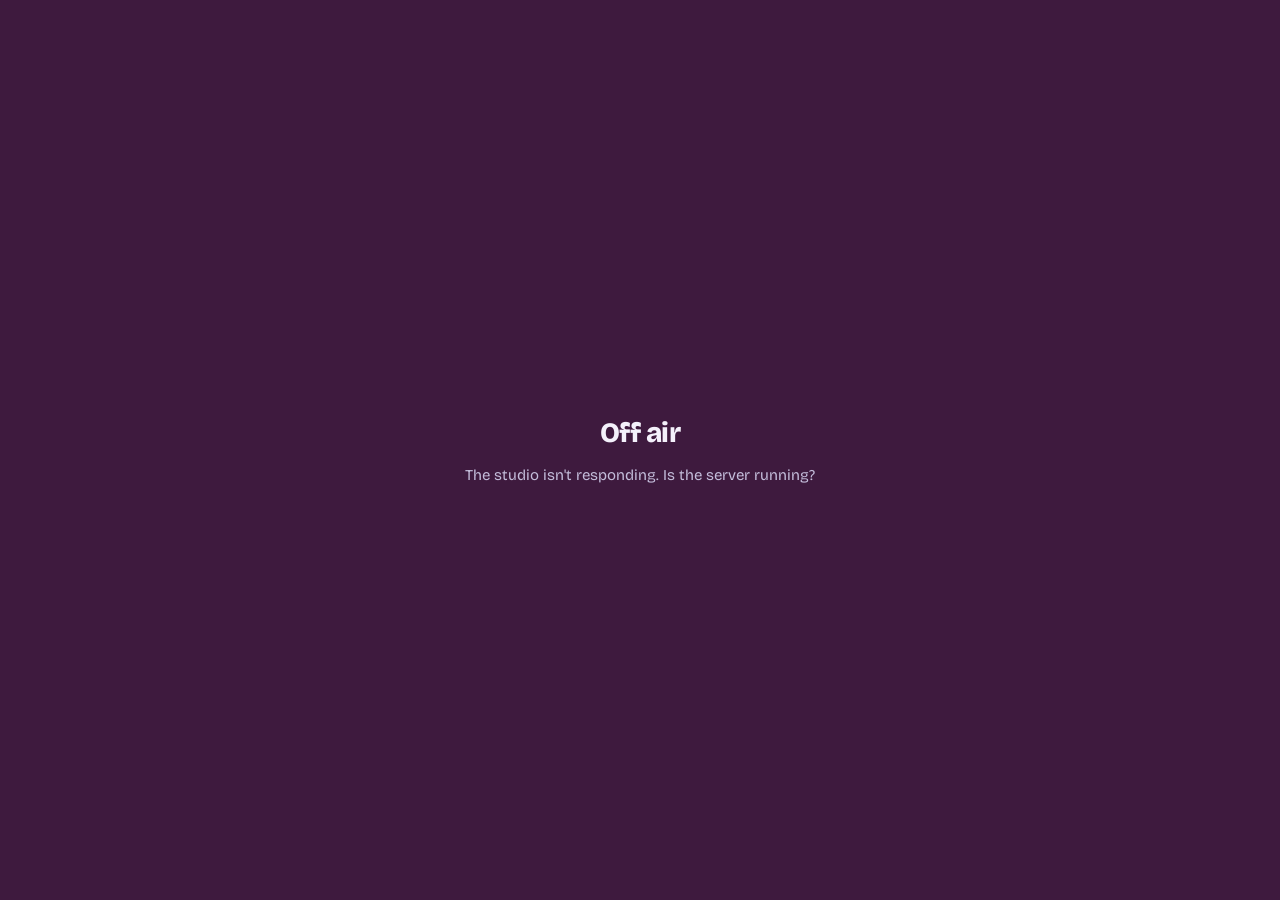
==== static/index.html @ 5921ef28 "Gemini Podcasts: live AI podcasts with call-ins, personas, albums and stats FastAPI + vanilla JS app" ====
<!doctype html>
<html lang="en">
<head>
  <meta charset="utf-8">
  <meta name="viewport" content="width=device-width, initial-scale=1, viewport-fit=cover">
  <meta name="theme-color" content="#3E1A3E">
  <meta name="color-scheme" content="dark">
  <title>Gemini Podcasts</title>
  <link rel="preconnect" href="https://fonts.googleapis.com">
  <link rel="preconnect" href="https://fonts.gstatic.com" crossorigin>
  <link href="https://fonts.googleapis.com/css2?family=Bricolage+Grotesque:opsz,wght@12..96,400..800&display=swap" rel="stylesheet">
  <link rel="stylesheet" href="/static/css/tokens.css">
  <link rel="stylesheet" href="/static/css/base.css">
  <link rel="stylesheet" href="/static/css/library.css">
  <link rel="stylesheet" href="/static/css/create.css">
  <link rel="stylesheet" href="/static/css/live.css">
  <link rel="stylesheet" href="/static/css/studio.css">
  <link rel="stylesheet" href="/static/css/sheets.css">
  <link rel="stylesheet" href="/static/css/pages.css">
  <link rel="stylesheet" href="/static/css/social.css">
  <link rel="icon" href="data:image/svg+xml,<svg xmlns='http://www.w3.org/2000/svg' viewBox='0 0 32 32'><rect width='32' height='32' rx='8' fill='%23B8336A'/><path d='M8 20v-8M13 24V8M18 20v-8M23 18v-4' stroke='white' stroke-width='3' stroke-linecap='round'/></svg>">
</head>
<body>
  <div id="app"></div>
  <div id="toast" class="toast" role="status" hidden></div>
  <script type="module" src="/static/js/main.js"></script>
</body>
</html>
---- static/css/tokens.css ----
/* Design tokens from the board. The app is dark by design: every episode is
   tinted by its vibe's accent, mixed into the base ink (see js/theme.js). */
:root {
  --ink: #17122A;          /* page background, text on white */
  --panel: #241D3D;        /* cards, sheets */
  --panel-2: #1B1531;      /* inputs inside panels */
  --panel-3: #1D1733;      /* desktop side panes */
  --chip: #30284F;         /* chips, secondary buttons */
  --chip-2: #3A3160;
  --line: #3E3563;         /* outlines */
  --line-2: #5A5088;       /* dashed / stronger outlines */
  --rule: #2B2446;
  --grabber: #4A4170;
  --text: #F4F1FB;
  --muted: #C3BCDA;
  --faint: #A49DBE;
  --dimtext: #B3A9C9;
  --soft: #E4DFF4;
  --live: #C9381F;
  --live-dot: #FF6A4D;
  --pink: #FFD7E6;
  --white: #FFFFFF;

  /* per episode, set by applyAccent() */
  --accent: #B8336A;
  --deep: #3E1A3E;
  --ring: #6E2852;
  --dim: #22101F;

  --font: "Bricolage Grotesque", system-ui, -apple-system, "Segoe UI", sans-serif;
  --radius: 14px;
  --radius-s: 10px;
  --pill: 999px;
  --gutter: 16px;
  --ease: cubic-bezier(.2, .8, .2, 1);
}

*,
*::before,
*::after { box-sizing: border-box; }

html { -webkit-text-size-adjust: 100%; }

body {
  margin: 0;
  min-height: 100dvh;
  background: var(--ink);
  color: var(--text);
  font-family: var(--font);
  font-size: 15px;
  line-height: 1.4;
  -webkit-font-smoothing: antialiased;
  overflow-x: hidden;
}

body.sheet-open { overflow: hidden; }

[hidden] { display: none !important; }

h1, h2, h3, p { margin: 0; }
button, input, select, textarea { font: inherit; color: inherit; }
a { color: var(--text); }
a:hover { color: var(--white); }
img, svg { display: block; }
ol, ul { margin: 0; padding: 0; list-style: none; }

::placeholder { color: var(--faint); opacity: 1; }

:focus-visible { outline: 2px solid var(--white); outline-offset: 2px; }

@media (prefers-reduced-motion: reduce) {
  *, *::before, *::after { animation-duration: 1ms !important; transition-duration: 1ms !important; }
}
---- static/css/base.css ----
/* Shared building blocks: buttons, fields, chips, pills, avatars, cards. */

.sr-only {
  position: absolute; width: 1px; height: 1px; overflow: hidden;
  clip: rect(0 0 0 0); white-space: nowrap;
}

.row { display: flex; align-items: center; }
.col { display: flex; flex-direction: column; min-width: 0; }
.gap { gap: 8px; }
.gap-s { gap: 6px; }
.wrap { flex-wrap: wrap; }
.grow { flex: 1; min-width: 0; }
.stack { display: flex; flex-direction: column; gap: 12px; }
.block { display: block; width: 100%; }
.muted { color: var(--muted); }
.faint { color: var(--faint); }
.small { font-size: 13px; }
.strong { font-weight: 700; }
.ellipsis { white-space: nowrap; overflow: hidden; text-overflow: ellipsis; min-width: 0; }
.error { color: #FF9C8A; font-size: 14px; min-height: 0; }
.error:empty { display: none; }
.empty { color: var(--muted); font-size: 14px; padding: 8px 2px; }
.hint { color: var(--faint); font-size: 13px; margin-top: 8px; }

/* ---- buttons ------------------------------------------------------------- */

.btn {
  display: inline-flex; align-items: center; justify-content: center; gap: 8px;
  height: 44px; padding: 0 18px; border: 0; border-radius: var(--pill);
  background: var(--chip); color: var(--text);
  font-weight: 700; font-size: 15px; text-decoration: none; cursor: pointer;
  transition: transform .12s var(--ease), background .15s, opacity .15s;
}
.btn:active { transform: scale(.98); }
.btn:disabled { opacity: .55; cursor: progress; }
.btn.white { background: var(--white); color: var(--ink); font-weight: 750; }
.btn.white:hover { color: var(--ink); background: #EEE9FA; }
.btn.quiet { background: transparent; border: 1px solid var(--line); font-weight: 650; }
.btn.outline { background: transparent; border: 1px solid var(--line-2); }
.btn.chip-btn { background: var(--chip); font-weight: 650; padding: 0 16px; }
.btn.danger { background: var(--live); color: var(--white); }
.btn.big { height: 56px; font-size: 17px; font-weight: 800; }
.btn.block { display: flex; width: 100%; }
.btn.link {
  height: 44px; padding: 0 4px; background: transparent; color: var(--muted);
  font-weight: 600; font-size: 14px; text-decoration: underline; text-underline-offset: 3px;
}
.btn.link:hover { color: var(--text); }
.danger-text { color: #FF9C8A !important; }
.rec-dot { width: 10px; height: 10px; border-radius: 50%; background: var(--live); flex: none; }

.icon-btn {
  width: 44px; height: 44px; flex: none; border: 0; padding: 0; border-radius: 50%;
  display: grid; place-items: center; background: transparent; color: inherit; cursor: pointer;
  text-decoration: none;
}
.icon-btn.big { width: 48px; height: 48px; }
.icon-btn.small { width: 32px; height: 32px; color: var(--muted); }
.icon-btn.round { background: var(--chip); }
.icon-btn.round.dark { width: 36px; height: 36px; background: rgba(23, 18, 42, .35); color: var(--white); }
.icon-btn:hover { background: rgba(255, 255, 255, .08); }

.round-btn {
  width: 48px; height: 48px; flex: none; border: 0; border-radius: 50%;
  display: grid; place-items: center; cursor: pointer; text-decoration: none;
  background: rgba(255, 255, 255, .14); color: var(--text);
}
.round-btn.white { background: var(--white); color: var(--ink); }
.round-btn.ghost { background: rgba(255, 255, 255, .14); }
.round-btn.outline { width: 44px; height: 44px; background: transparent; border: 2px solid var(--muted); }
.round-btn.small { width: 36px; height: 36px; background: var(--chip); }

.link-btn {
  border: 0; padding: 0; background: none; color: var(--text); font-weight: 700;
  font-size: 13px; text-decoration: underline; text-underline-offset: 3px; cursor: pointer;
}

/* ---- fields ------------------------------------------------------------------ */

.field {
  width: 100%; min-width: 0; height: 48px; padding: 0 14px;
  border: 0; border-radius: 12px; background: var(--panel-2); color: var(--text); font-size: 15px;
}
.field.area { height: 120px; padding: 12px; resize: vertical; line-height: 1.45; }
.field.pill-field { border: 1px solid var(--line); border-radius: var(--pill); background: transparent; padding: 0 18px; }
select.field { appearance: none; background-image: linear-gradient(45deg, transparent 50%, var(--muted) 50%), linear-gradient(135deg, var(--muted) 50%, transparent 50%);
  background-position: calc(100% - 20px) 21px, calc(100% - 15px) 21px; background-size: 5px 5px; background-repeat: no-repeat; padding-right: 36px; }
.field-label { font-size: 14px; font-weight: 650; color: var(--muted); }

/* ---- chips, pills, badges ------------------------------------------------------- */

.chips { display: flex; flex-wrap: wrap; gap: 6px; }
.chip {
  height: 32px; padding: 0 12px; border: 0; border-radius: var(--pill);
  background: var(--chip); color: var(--text); font-size: 13px; font-weight: 650; cursor: pointer;
}
.chip[aria-pressed="true"] { background: var(--text); color: var(--ink); font-weight: 700; }

.pill {
  display: inline-flex; align-items: center; align-self: flex-start; flex: none;
  font-size: 12px; font-weight: 700; padding: 3px 8px; border-radius: var(--pill); white-space: nowrap;
}
.pill.pink, .pill.wait, .pill.next { background: var(--pink); color: var(--ink); }
.pill.live, .pill.in { background: var(--text); color: var(--ink); }
.pill.done { border: 1px solid var(--line-2); color: var(--muted); }
.pill.bg { background: var(--chip-2); color: var(--soft); }
.pill.ink { background: var(--ink); color: var(--white); }

.badge {
  display: inline-flex; align-items: center; gap: 6px; flex: none;
  font-weight: 700; font-size: 13px; padding: 5px 10px 5px 8px; border-radius: 6px;
}
.badge .dot { width: 7px; height: 7px; border-radius: 50%; background: var(--white); }
.badge.live { background: var(--live); color: var(--white); }
.badge.live .dot { animation: pulse 1.6s ease-in-out infinite; }
.badge.ended, .badge.replay { background: rgba(255, 255, 255, .14); color: var(--text); padding: 5px 10px; }
.badge.small { font-size: 12px; padding: 3px 8px; }
@keyframes pulse { 50% { opacity: .35; } }

.tag {
  font-size: 11px; font-weight: 700; padding: 1px 6px; border-radius: 4px;
  background: var(--chip-2); color: var(--soft); vertical-align: 1px;
}

/* ---- avatars ------------------------------------------------------------------- */

.avatar {
  width: var(--size, 34px); height: var(--size, 34px); flex: none; border-radius: 50%;
  background: var(--av, var(--chip)); color: var(--white);
  display: grid; place-items: center; font-weight: 750; font-size: calc(var(--size, 34px) * .42);
}
.avatars { display: flex; }
.avatars .avatar { border: 2px solid var(--deep); }
.avatars .avatar + .avatar { margin-left: -10px; }

/* ---- cards ---------------------------------------------------------------------- */

.card {
  background: var(--panel); border-radius: var(--radius); padding: 16px;
  display: flex; flex-direction: column; gap: 12px;
}
.card-head { display: flex; align-items: center; justify-content: space-between; gap: 8px; }
.card-head h2, .card-h { font-size: 16px; font-weight: 800; }
.card.accent { background: var(--accent); }

/* ---- splash, toast ----------------------------------------------------------------- */

.splash {
  min-height: 100dvh; display: flex; flex-direction: column; align-items: center; justify-content: center;
  gap: 12px; padding: 24px var(--gutter); text-align: center; background: var(--deep);
}
.splash-title { font-size: 28px; font-weight: 800; letter-spacing: -0.02em; }
.spinner {
  width: 28px; height: 28px; border-radius: 50%; border: 3px solid rgba(255, 255, 255, .2);
  border-top-color: var(--white); animation: spin .8s linear infinite;
}
@keyframes spin { to { transform: rotate(360deg); } }

.toast {
  position: fixed; left: 50%; top: calc(12px + env(safe-area-inset-top)); transform: translateX(-50%);
  z-index: 300; max-width: min(92vw, 460px); padding: 12px 16px; border-radius: 12px;
  background: var(--white); color: var(--ink); font-weight: 650; font-size: 14px;
  box-shadow: 0 12px 32px rgba(0, 0, 0, .35); animation: toast-in .2s var(--ease);
}
@keyframes toast-in { from { opacity: 0; transform: translate(-50%, -8px); } }

.ok { color: #9FE3C2; font-size: 14px; }
.ok:empty { display: none; }
.field.area.short { height: 96px; }
.section-h { margin: 28px 0 12px; font-size: 19px; font-weight: 800; letter-spacing: -0.01em; }

.free-note {
  display: flex; gap: 10px; align-items: flex-start; padding: 12px 14px; border-radius: 12px;
  background: rgba(255, 215, 230, .12); border: 1px solid rgba(255, 215, 230, .28); font-size: 14px; line-height: 1.45;
}
.free-note svg { flex: none; margin-top: 2px; color: var(--pink); }

.seg-tabs { display: grid; grid-auto-flow: column; grid-auto-columns: 1fr; gap: 4px; background: var(--panel-2); border-radius: 12px; padding: 4px; }
.seg-tab {
  height: 36px; border: 0; border-radius: 9px; background: transparent; color: var(--muted);
  font-size: 13px; font-weight: 700; cursor: pointer;
}
.seg-tab[aria-selected="true"] { background: var(--text); color: var(--ink); }

/* Signed-out visitors on a public pod: listen and react only. */
.visitor [data-action="add-context"],
.visitor .ctx-add,
.visitor [data-attach] { display: none !important; }
.callin-form.signed-out { justify-content: center; }
.callin-form.signed-out .btn { height: 48px; }

/* Once a show has signed off, the ways to talk to it go away. */
.show-ended [data-callin],
.show-ended [data-action="add-context"],
.show-ended [data-action="restyle"],
.show-ended [data-action="react"],
.show-ended [data-action="callin"],
.show-ended .ctx-add { display: none !important; }

.page { padding: 20px var(--gutter) 40px; max-width: 720px; margin: 0 auto; }
.page.narrow { max-width: 520px; }
.back-link { display: inline-flex; align-items: center; gap: 4px; color: var(--muted); text-decoration: none; font-weight: 650; min-height: 44px; }

.draft-card { margin-top: 12px; background: var(--panel); border-radius: 18px; padding: 20px; display: flex; flex-direction: column; gap: 10px; align-items: flex-start; }
.draft-card h1 { font-size: 26px; font-weight: 800; letter-spacing: -0.015em; }
.draft-card .go { margin-top: 10px; }

.float-heart {
  position: fixed; z-index: 250; color: #FF6FA5; pointer-events: none;
  animation: float-up 1.8s var(--ease) forwards;
}
@keyframes float-up {
  0% { opacity: 0; transform: translateY(0) scale(.6); }
  15% { opacity: 1; transform: translateY(-20px) scale(1); }
  100% { opacity: 0; transform: translateY(-160px) scale(1.15) rotate(12deg); }
}
---- static/css/library.css ----
/* App header, the home screen, the "Your shows" list, login. */

.app-head {
  display: flex; flex-wrap: wrap; align-items: center; gap: 12px 20px;
  padding: 12px var(--gutter); max-width: 1600px; margin: 0 auto;
}
@media (min-width: 1024px) { .app-head { padding: 12px 24px; } }

.brand {
  display: inline-flex; align-items: center; gap: 10px; text-decoration: none;
  font-size: 20px; font-weight: 800; letter-spacing: -0.02em; white-space: nowrap;
}
.brand-mark {
  width: 32px; height: 32px; border-radius: 8px; background: var(--accent); color: var(--white);
  display: grid; place-items: center; flex: none;
}
.brand-mark.big { width: 52px; height: 52px; border-radius: 14px; }

.head-search { flex: 1 1 280px; max-width: 560px; margin: 0 auto; position: relative; order: 3; }
@media (min-width: 760px) { .head-search { order: 0; } }
.head-search-ic { position: absolute; left: 16px; top: 13px; color: var(--muted); }
.head-search input {
  width: 100%; height: 44px; border: 1px solid var(--line); border-radius: var(--pill);
  background: var(--panel-3); color: var(--text); padding: 0 16px 0 44px; font-size: 15px;
}
.app-head .grow { flex: 1; }
.head-actions { margin-left: auto; }
@media (max-width: 439px) {
  .brand-text { display: none; }
}
@media (max-width: 559px) {
  .app-head .wide-only { display: none; }
  .head-actions .btn.new-pod { width: 40px; height: 40px; padding: 0; }
  .head-actions .btn { height: 40px; padding: 0 14px; }
}

.account {
  position: relative; width: 40px; height: 40px; border-radius: 50%; border: 0; background: var(--chip); color: var(--text);
  display: grid; place-items: center; cursor: pointer; font-weight: 750; padding: 0;
}
.account img { width: 100%; height: 100%; border-radius: 50%; object-fit: cover; }
.dot-badge {
  position: absolute; top: -3px; right: -3px; min-width: 18px; height: 18px; padding: 0 5px; border-radius: 9px;
  background: var(--live); color: var(--white); font-size: 11px; font-weight: 800; display: grid; place-items: center;
}
.credits-chip {
  display: inline-flex; align-items: center; gap: 6px; height: 40px; padding: 0 12px; border-radius: var(--pill);
  border: 1px solid var(--line); background: transparent; color: var(--text); font-weight: 750; font-size: 14px; cursor: pointer;
}
.credits-chip svg { color: #F2C14E; }
@media (max-width: 559px) { .credits-chip { padding: 0 10px; } }

/* account sheet */
.account-sheet { display: flex; flex-direction: column; gap: 14px; }
.acct-who strong { font-size: 16px; }
.credit-card { display: flex; gap: 14px; align-items: center; background: var(--panel-2); border-radius: 14px; padding: 14px; }
.credit-num { font-size: 40px; font-weight: 800; letter-spacing: -0.03em; color: #F2C14E; line-height: 1; }
.ledger { display: flex; flex-direction: column; gap: 6px; font-size: 13px; color: var(--muted); }
.ledger li { display: flex; justify-content: space-between; gap: 12px; }
.ledger .plus { color: #9FE3C2; font-weight: 700; }
.ledger .minus { color: var(--text); font-weight: 700; }

/* templates */
.tpl-section { margin-top: 20px; }
.tpl-grid { display: grid; grid-template-columns: repeat(auto-fill, minmax(220px, 1fr)); gap: 12px; }
@media (max-width: 1023px) {
  .tpl-grid { display: flex; overflow-x: auto; padding: 2px 2px 8px; scrollbar-width: thin; }
  .tpl-grid .tpl { flex: none; width: 240px; }
}
.tpl-row { display: flex; gap: 10px; overflow-x: auto; padding: 2px 2px 8px; scrollbar-width: thin; }
.tpl-row .tpl { flex: none; width: 230px; }
.tpl {
  position: relative; display: flex; flex-direction: column; gap: 8px; min-height: 132px; padding: 14px; border: 0; border-radius: 14px;
  background: linear-gradient(160deg, var(--tile), color-mix(in srgb, var(--tile) 55%, var(--ink))); color: var(--white);
  text-align: left; text-decoration: none; cursor: pointer; overflow: hidden; transition: transform .12s var(--ease), box-shadow .15s;
}
.tpl:hover { color: var(--white); transform: translateY(-1px); }
.tpl[aria-pressed="true"] { box-shadow: 0 0 0 3px var(--ink), 0 0 0 5px var(--white); }
.tpl-top { display: flex; flex-direction: column; gap: 2px; }
.tpl-label { font-size: 17px; font-weight: 800; letter-spacing: -0.01em; }
.tpl-meta { font-size: 12px; font-weight: 650; opacity: .82; }
.tpl-blurb { font-size: 13px; line-height: 1.35; opacity: .92; }
.tpl-hosts { display: flex; flex-wrap: wrap; gap: 4px; margin-top: auto; }
.tpl-host { font-size: 11px; font-weight: 700; padding: 2px 7px; border-radius: var(--pill); background: rgba(23, 18, 42, .35); }
.tpl .vibe-check { position: absolute; right: 10px; top: 10px; }

.vis-ic { margin-left: auto; color: var(--faint); flex: none; }

/* ---- home --------------------------------------------------------------------- */

.home-body {
  display: flex; flex-direction: column-reverse; gap: 20px;
  padding: 8px var(--gutter) 40px; max-width: 1600px; margin: 0 auto;
}
@media (min-width: 1024px) {
  .home-body { display: grid; grid-template-columns: 300px minmax(0, 1fr); align-items: start; padding: 8px 24px 32px; gap: 24px; }
}

.home-stage { min-width: 0; }
.welcome {
  border-radius: 18px; padding: 28px 22px; background: var(--deep); position: relative; overflow: hidden;
  display: flex; flex-direction: column; gap: 14px; align-items: flex-start;
}
@media (min-width: 1024px) { .welcome { padding: 56px 48px; min-height: 420px; justify-content: center; } }
.welcome h1 { font-size: clamp(26px, 4vw, 44px); font-weight: 800; line-height: 1.05; letter-spacing: -0.03em; max-width: 18ch; }
.welcome p { max-width: 56ch; }
.welcome-mark {
  width: 64px; height: 64px; border-radius: 16px; background: var(--accent); color: var(--white);
  display: grid; place-items: center;
}
.welcome .go { min-width: 240px; }

/* ---- library list ------------------------------------------------------------------- */

.lib-pane {
  background: var(--panel-3); border-radius: var(--radius); padding: 14px 10px;
  display: flex; flex-direction: column; gap: 10px; min-width: 0;
}
.lib-head { display: flex; align-items: center; justify-content: space-between; padding: 0 6px; }
.lib-head h2 { font-size: 16px; font-weight: 800; }
.lib-pane .chips { padding: 0 6px; }
.lib-list { display: flex; flex-direction: column; gap: 2px; }
.lib-row {
  display: flex; align-items: center; gap: 12px; padding: 8px; border-radius: 10px; text-decoration: none; min-height: 60px;
}
.lib-row:hover { background: rgba(255, 255, 255, .05); }
.lib-row.active { background: var(--chip); }
.lib-cover {
  width: 48px; height: 48px; flex: none; border-radius: 8px; background: var(--tile);
  display: grid; place-items: center; font-size: 20px; font-weight: 800; color: var(--white);
}
.lib-text { display: flex; flex-direction: column; min-width: 0; }
.lib-title { font-size: 14px; font-weight: 700; line-height: 1.25; overflow: hidden; text-overflow: ellipsis; display: -webkit-box; -webkit-line-clamp: 2; -webkit-box-orient: vertical; }
.lib-meta { font-size: 13px; color: var(--muted); }
.lib-meta.live { color: #FF9CC4; font-weight: 650; }

/* ---- login ---------------------------------------------------------------------------- */

.login { min-height: 100dvh; display: grid; place-items: center; padding: 24px var(--gutter); background: var(--deep); }
.login-card {
  width: 100%; max-width: 400px; background: var(--panel); border-radius: 22px; padding: 28px 22px;
  display: flex; flex-direction: column; gap: 12px;
}
.login-card h1 { font-size: 28px; font-weight: 800; letter-spacing: -0.02em; }
.login-card .brand-mark { text-decoration: none; }
.login-card .btn svg { flex: none; }
.or { display: flex; align-items: center; gap: 10px; color: var(--faint); font-size: 13px; }
.or::before, .or::after { content: ""; flex: 1; height: 1px; background: var(--line); }
.login-links { display: flex; flex-wrap: wrap; justify-content: space-between; gap: 4px; }
.dev-note { display: flex; align-items: center; gap: 8px; font-size: 13px; color: var(--pink); background: rgba(255, 215, 230, .1); padding: 8px 10px; border-radius: 10px; }
---- static/css/create.css ----
/* The Create screen (board: "Create a show"). */

.create-page { min-height: 100dvh; padding-bottom: 120px; }
.create {
  max-width: 680px; margin: 0 auto; padding: 8px var(--gutter) 24px;
  display: flex; flex-direction: column;
}
.create-title h1 { font-size: 30px; font-weight: 800; letter-spacing: -0.02em; }
.create-title p { margin-top: 6px; }

.about-box { margin-top: 20px; }
.card-label { font-size: 15px; font-weight: 700; }
.about-box .field.area { height: 96px; }
.about-box .tools .btn { height: 44px; font-size: 14px; font-weight: 650; padding: 0 10px; border-color: var(--line); }
.meta { font-size: 13px; color: var(--muted); min-height: 0; }
.meta:empty { display: none; }

.attach-chips { display: flex; flex-wrap: wrap; gap: 8px; }
.attach-chips:empty { display: none; }
.attach-chip {
  display: inline-flex; align-items: center; gap: 6px; max-width: 100%;
  background: var(--chip); border-radius: 8px; padding: 6px 6px 6px 10px; font-size: 13px; font-weight: 600;
}
.attach-chip button {
  width: 22px; height: 22px; border: 0; padding: 0; background: transparent; color: var(--muted);
  display: grid; place-items: center; cursor: pointer; flex: none;
}

.create-h2 { margin: 28px 0 12px; font-size: 21px; font-weight: 750; }
.create-h2.first { margin-top: 20px; }
.create [data-free]:not(:empty) { margin-top: 16px; }
.vibe-mine {
  position: absolute; left: 12px; top: 10px; font-size: 11px; font-weight: 800; padding: 1px 7px;
  border-radius: var(--pill); background: rgba(23, 18, 42, .4);
}
.save-style { margin-top: 10px; }
.share-label { margin: 12px 0 8px; }
.radio-title svg { display: inline-block; vertical-align: -2px; margin-right: 2px; }
.cost { font-size: 13px; color: var(--muted); margin: 0 0 6px; text-align: center; }
.cost.short { color: #FF9C8A; }
.go-bar .btn:disabled { opacity: .45; cursor: not-allowed; }

.vibes { display: grid; grid-template-columns: repeat(2, minmax(0, 1fr)); gap: 10px; }
@media (min-width: 640px) { .vibes { grid-template-columns: repeat(4, minmax(0, 1fr)); } }
.vibe {
  position: relative; overflow: hidden; height: 76px; border-radius: 10px; border: 0; padding: 0;
  cursor: pointer; background: var(--tile); color: var(--white); text-align: left;
  transition: transform .12s var(--ease), box-shadow .15s;
}
.vibe:active { transform: scale(.98); }
.vibe[aria-pressed="true"] { box-shadow: 0 0 0 3px var(--ink), 0 0 0 5px var(--white); }
.vibe-label { position: absolute; left: 12px; bottom: 10px; right: 44px; font-size: 15px; font-weight: 750; line-height: 1.15; }
.vibe-shape {
  position: absolute; right: -10px; top: 10px; width: 48px; height: 48px; border-radius: 6px;
  background: rgba(255, 255, 255, .22); transform: rotate(24deg);
}
.vibe-check {
  position: absolute; right: 8px; bottom: 8px; width: 24px; height: 24px; border-radius: 50%;
  background: var(--white); color: var(--ink); display: grid; place-items: center;
}
.create #own-style { margin-top: 14px; }

.host-cards { display: flex; gap: 10px; }
.host-card {
  flex: 1; min-width: 0; height: 64px; border: 0; border-radius: var(--radius); background: var(--panel);
  color: var(--text); display: flex; align-items: center; gap: 10px; padding: 0 12px; cursor: pointer; text-align: left;
}
.host-card .strong { font-size: 15px; white-space: nowrap; overflow: hidden; text-overflow: ellipsis; }
.create [data-host-count] { align-self: flex-start; margin-top: 8px; }

.len-chips { display: flex; gap: 8px; }
.len-chip {
  flex: 1; height: 44px; border-radius: var(--pill); border: 1px solid var(--line); background: transparent;
  color: var(--text); font-weight: 650; font-size: 15px; cursor: pointer;
}
.len-chip[aria-pressed="true"] { background: var(--text); color: var(--ink); border-color: var(--text); }

.more-options { margin-top: 22px; display: flex; flex-direction: column; gap: 8px; }
.more-options summary { cursor: pointer; color: var(--muted); font-weight: 650; min-height: 44px; display: flex; align-items: center; }
.more-options[open] summary { margin-bottom: 6px; }
.more-options .field { margin-top: 6px; }

.go-bar {
  position: fixed; left: 0; right: 0; bottom: 0; z-index: 20;
  padding: 12px var(--gutter) calc(14px + env(safe-area-inset-bottom));
  background: var(--ink); border-top: 1px solid var(--rule);
  display: flex; flex-direction: column; align-items: center; gap: 2px;
}
.go-bar .btn.big { max-width: 680px; font-size: 18px; }
.go-bar .btn.link { height: 32px; }
.create .error { margin-top: 18px; }
---- static/css/live.css ----
/* The phone live view (board: "Live"), captions, chapter bar, call-ins,
   context lists, the Tune in overlay, and Now playing. */

.rings { position: absolute; pointer-events: none; }
.rings circle { fill: none; stroke: var(--ring); stroke-width: 1.5; }

/* ---- phone live view ------------------------------------------------------------ */

.live-m {
  position: relative; height: 100dvh; overflow: hidden; background: var(--deep);
  display: flex; flex-direction: column;
  padding-bottom: env(safe-area-inset-bottom);
  transition: background .6s ease;
}
.live-m > * { position: relative; }
.live-m > .rings { position: absolute; width: 620px; height: 620px; left: -190px; top: 120px; }

.lm-top { display: flex; align-items: center; justify-content: space-between; padding: 12px 8px 0 16px; gap: 8px; }
.lm-onair { display: flex; align-items: center; gap: 8px; }
.clock { font-size: 14px; font-weight: 600; font-variant-numeric: tabular-nums; }
.lm-nav { margin-left: auto; display: flex; gap: 18px; font-size: 16px; }
.lm-nav a { text-decoration: none; font-weight: 750; padding: 12px 0 8px; border-bottom: 2px solid var(--text); }
.lm-listening { font-size: 13px; color: var(--muted); font-weight: 600; }

.lm-episode {
  display: flex; align-items: center; gap: 12px; margin: 14px 16px 0; padding: 0; border: 0;
  background: none; color: inherit; text-align: left; cursor: pointer;
}
.cover-sm {
  width: 48px; height: 48px; border-radius: 8px; background: var(--accent); color: var(--white);
  display: grid; place-items: center; flex: none;
}
.lm-ep-text { display: flex; flex-direction: column; min-width: 0; }
.lm-ep-title { font-size: 16px; font-weight: 750; line-height: 1.2; }
.lm-ep-sub { font-size: 13px; color: var(--muted); margin-top: 2px; }

.lm-captions {
  flex: 1; min-height: 0; padding: 16px 92px 12px 20px;
  display: flex; flex-direction: column; justify-content: safe center; gap: 18px; overflow: hidden;
}

/* captions (shared with the desktop player) */
.cap { display: flex; flex-direction: column; gap: 4px; }
.cap-who { font-size: 13px; font-weight: 700; }
.cap-who-row { display: flex; align-items: center; gap: 8px; flex-wrap: wrap; }
.cap.prev p {
  font-size: 19px; font-weight: 600; line-height: 1.3; color: var(--dimtext);
  display: -webkit-box; -webkit-line-clamp: 2; -webkit-box-orient: vertical; overflow: hidden;
}
.cap.now { gap: 8px; }
.cap.now p { font-size: var(--cap, 30px); font-weight: 750; line-height: 1.16; letter-spacing: -0.01em; color: var(--white); }
.cap-status { font-size: 15px; color: var(--muted); font-style: italic; }
.cap-status.small { font-size: 14px; }
.cue { color: var(--faint); font-weight: 500; font-style: italic; font-size: .7em; }
.aside { font-size: .72em; font-weight: 650; padding: 1px 6px; border-radius: 6px; background: rgba(255, 255, 255, .12); color: var(--soft); white-space: nowrap; }
@media (max-height: 700px) {
  .cap.now p { font-size: calc(var(--cap, 30px) * .8); }
  .cap.prev { display: none; }
}

.lm-rail {
  position: absolute !important; right: 8px; bottom: 150px; width: 72px; z-index: 2;
  display: flex; flex-direction: column; align-items: center; gap: 12px;
}
.rail-btn {
  border: 0; background: transparent; color: var(--text); padding: 0; cursor: pointer;
  display: flex; flex-direction: column; align-items: center; gap: 4px; font-size: 12px; font-weight: 600;
  text-align: center; line-height: 1.15;
}
.rail-ic { width: 48px; height: 48px; border-radius: 50%; background: rgba(255, 255, 255, .14); display: grid; place-items: center; }
.rail-ic.white { background: var(--white); color: var(--ink); }
.rail-btn .avatars .avatar { --size: 34px; }
@media (max-height: 640px) { .lm-rail { gap: 6px; bottom: 136px; } .rail-ic { width: 42px; height: 42px; } }

.lm-bubbles { display: flex; flex-direction: column; gap: 8px; align-items: flex-start; padding: 0 92px 10px 12px; }
.bubble {
  display: flex; gap: 8px; align-items: flex-start; max-width: 100%;
  background: rgba(23, 18, 42, .62); border-radius: 14px; padding: 8px 12px 8px 8px; animation: bubble-in .25s var(--ease);
}
@keyframes bubble-in { from { opacity: 0; transform: translateY(6px); } }
.bubble-body { display: flex; flex-direction: column; gap: 6px; font-size: 14px; line-height: 1.3; min-width: 0; }
.bubble-body strong { color: var(--muted); font-weight: 700; }

.attach {
  display: inline-flex; align-items: center; gap: 6px; align-self: flex-start;
  background: var(--chip); border-radius: 6px; padding: 4px 8px; font-size: 12px; font-weight: 600;
}
.attach.light { background: rgba(255, 255, 255, .14); }

.lm-behind { display: flex; justify-content: center; padding: 0 12px 8px; }
.lm-behind:empty { display: none; }
.lm-mine { display: flex; justify-content: center; padding: 2px 12px 8px; }
.lm-mine:empty { display: none; }
.my-callin { gap: 6px; font-size: 13px; padding: 5px 12px; align-self: center; }
.behind-pill {
  display: inline-flex; align-items: center; gap: 6px; height: 36px; padding: 0 14px; border: 0;
  border-radius: var(--pill); background: var(--white); color: var(--ink); font-weight: 750; font-size: 14px; cursor: pointer;
}

/* chapter bar */
.chapter-bar { display: flex; gap: 3px; align-items: center; height: 14px; }
.live-m .chapter-bar { margin: 0 12px 4px; }
.cb-part { position: relative; flex: 1; height: 4px; border-radius: 2px; background: rgba(255, 255, 255, .28); }
.chapter-bar.thin .cb-part { height: 3px; }
.cb-part.done { background: var(--text); }
.cb-fill { position: absolute; left: 0; top: 0; bottom: 0; border-radius: 2px; background: var(--text); transition: width .2s linear; }
.cb-knob {
  position: absolute; top: 50%; width: 12px; height: 12px; margin: -6px 0 0 -6px; border-radius: 50%;
  background: var(--white); box-shadow: 0 1px 4px rgba(0, 0, 0, .3);
}

/* call-in forms */
.callin-form { display: flex; gap: 8px; align-items: center; margin: 0; }
.callin-form input {
  flex: 1; min-width: 0; height: 48px; border: 0; border-radius: var(--pill); padding: 0 18px;
  background: rgba(255, 255, 255, .14); color: var(--text); font-size: 15px;
}
.callin-form input::placeholder { color: var(--muted); }
.callin-form.bar { padding: 8px 12px 16px; }
.callin-form.inline .round-btn, .callin-form.panel .round-btn { width: 44px; height: 44px; }
.callin-form.inline .round-btn.ghost, .callin-form.panel .round-btn.ghost { background: var(--chip); }
.callin-form.inline input { height: 44px; background: var(--panel-2); padding: 0 16px; }
.callin-form.panel input { height: 44px; background: var(--ink); padding: 0 16px; }

/* tune in */
.tune-in {
  position: absolute !important; inset: 0; z-index: 30; display: grid; place-items: center; padding: 20px;
  background: rgba(12, 9, 24, .62); backdrop-filter: blur(6px); -webkit-backdrop-filter: blur(6px);
}
.tune-in[hidden] { display: none; }
.tune-card {
  width: 100%; max-width: 380px; background: var(--panel); border-radius: 22px; padding: 22px;
  display: flex; flex-direction: column; gap: 10px; align-items: flex-start; box-shadow: 0 20px 50px rgba(0, 0, 0, .4);
}
.tune-title { font-size: 24px; font-weight: 800; letter-spacing: -0.015em; line-height: 1.1; }
.tune-card .btn { margin-top: 6px; }

/* ---- call-in and context lists (shared) ------------------------------------------------- */

.onair-card { background: var(--chip); border-radius: 12px; padding: 12px; display: flex; flex-direction: column; gap: 8px; }
.callin-list { display: flex; flex-direction: column; gap: 14px; }
.callin { display: flex; gap: 10px; align-items: flex-start; }
.callin-body { flex: 1; min-width: 0; display: flex; flex-direction: column; gap: 4px; }
.callin-head { font-size: 13px; color: var(--muted); display: flex; gap: 6px; align-items: baseline; flex-wrap: wrap; }
.callin-head strong { color: var(--text); font-weight: 700; font-size: 15px; }
.callin-head .time { font-variant-numeric: tabular-nums; }
.callin-text { font-size: 15px; line-height: 1.35; overflow-wrap: anywhere; }

.ctx-item { display: flex; align-items: center; gap: 12px; min-height: 56px; }
.ctx-icon { width: 40px; height: 40px; border-radius: 10px; background: var(--chip); display: grid; place-items: center; flex: none; }
.ctx-text { flex: 1; min-width: 0; display: flex; flex-direction: column; }
.ctx-name { font-size: 15px; font-weight: 650; white-space: nowrap; overflow: hidden; text-overflow: ellipsis; }
.ctx-meta { font-size: 13px; color: var(--muted); }

.chapter-cards { display: flex; gap: 10px; overflow-x: auto; padding-bottom: 4px; scrollbar-width: none; }
.chapter-cards::-webkit-scrollbar { display: none; }
.chapter {
  flex: none; width: 128px; min-height: 84px; border-radius: 12px; padding: 12px;
  display: flex; flex-direction: column; justify-content: space-between; gap: 8px; background: var(--panel); color: var(--text);
}
.chapter.done { background: rgba(255, 255, 255, .08); color: var(--muted); }
.chapter.now { background: var(--text); color: var(--ink); }
.chapter-meta { font-size: 12px; font-weight: 700; color: var(--muted); }
.chapter.now .chapter-meta { color: var(--ink); }
.chapter-title { font-size: 15px; font-weight: 750; line-height: 1.2; }
.chapter.row { width: auto; min-height: 48px; flex-direction: row; align-items: center; justify-content: flex-start; padding: 0 12px; gap: 12px; border-radius: 10px; }
.chapter.row .chapter-meta { width: 48px; font-size: 13px; }

/* ---- Now playing -------------------------------------------------------------------- */

.np-overlay {
  position: fixed !important; inset: 0; z-index: 40; overflow-y: auto; overscroll-behavior: contain;
  background: var(--deep); animation: np-in .22s var(--ease);
}
.np-overlay[hidden] { display: none; }
@keyframes np-in { from { transform: translateY(24px); opacity: 0; } }
.np-page { min-height: 100dvh; background: var(--deep); }

.np { max-width: 520px; margin: 0 auto; padding-bottom: calc(32px + env(safe-area-inset-bottom)); display: flex; flex-direction: column; }
.np-top { display: flex; align-items: center; justify-content: space-between; padding: 10px 8px 0; }
.np-from { flex: 1; display: flex; flex-direction: column; align-items: center; text-align: center; min-width: 0; font-size: 14px; }
.np-from > span { max-width: 100%; min-width: 0; }
.np-from strong { display: block; font-weight: 750; overflow: hidden; text-overflow: ellipsis; white-space: nowrap; }

.np-cover {
  margin: 26px 24px 0; aspect-ratio: 1; max-height: 360px; border-radius: 10px; background: var(--accent);
  position: relative; overflow: hidden; box-shadow: 0 18px 40px rgba(0, 0, 0, .35); transition: background .6s ease;
}
.cover-brand { position: absolute; left: 22px; top: 20px; font-size: 13px; font-weight: 700; color: var(--white); }
.cover-glyph { position: absolute; right: -24px; top: -12px; transform: rotate(14deg); color: rgba(255, 255, 255, .5); }
.cover-title {
  position: absolute; left: 22px; right: 22px; bottom: 20px; font-size: clamp(36px, 13vw, 54px); font-weight: 800;
  line-height: .92; letter-spacing: -0.035em; color: var(--white); overflow-wrap: anywhere;
  display: -webkit-box; -webkit-line-clamp: 4; -webkit-box-orient: vertical; overflow: hidden;
}

.np-titlebar { margin: 26px 24px 0; display: flex; align-items: center; justify-content: space-between; gap: 12px; }
.np-title { min-width: 0; display: flex; flex-direction: column; }
.np-title h1 { font-size: 23px; font-weight: 800; letter-spacing: -0.01em; }
.np-title .muted { font-size: 16px; margin-top: 2px; }

.np-progress { margin: 20px 24px 0; }
.np-progress-meta { display: flex; justify-content: space-between; align-items: center; margin-top: 8px; font-size: 13px; color: var(--muted); }
.np-progress-meta .strong { color: var(--text); font-weight: 650; }
.live-dot-label { display: inline-flex; align-items: center; gap: 6px; font-weight: 700; color: var(--text); }
.live-dot-label .dot { width: 7px; height: 7px; border-radius: 50%; background: var(--live-dot); }

.np-transport { margin: 14px 16px 0; display: flex; align-items: center; justify-content: space-between; }
.play-btn {
  width: 68px; height: 68px; border: 0; border-radius: 50%; background: var(--white); color: var(--ink);
  display: grid; place-items: center; cursor: pointer; transition: transform .12s var(--ease);
}
.play-btn:active { transform: scale(.95); }

.np-sub { margin: 10px 24px 0; display: flex; align-items: center; justify-content: space-between; color: var(--muted); }
.talking { display: inline-flex; align-items: center; gap: 8px; font-size: 13px; font-weight: 600; }
.talking-ic { color: #FF9CC4; }

.np .card { margin: 16px 16px 0; }
.np-transcript { margin-top: 26px !important; gap: 16px; }
.np-transcript h2 { color: var(--white); }
.np-lines { display: flex; flex-direction: column; gap: 16px; }
.np-line { display: flex; flex-direction: column; gap: 4px; }
.np-who { display: flex; align-items: center; gap: 8px; font-size: 13px; font-weight: 700; color: rgba(255, 255, 255, .82); }
.np-line p { font-size: 21px; font-weight: 750; line-height: 1.25; color: rgba(255, 255, 255, .78); }
.np-line.cur .np-who { color: var(--white); }
.np-line.cur p { font-weight: 800; color: var(--white); }
.np-status { font-size: 14px; font-style: italic; color: rgba(255, 255, 255, .82); }

.np-chapters { margin: 16px 0 0; padding: 16px 0 0 16px; display: flex; flex-direction: column; gap: 12px; }
.np-chapters .chapter-cards { padding-right: 16px; }
.btn.outline.block { height: 48px; margin-top: 4px; }
---- static/css/studio.css ----
/* The desktop studio (board: "Desktop studio"). Only used at >= 1024px. */

.studio { min-height: 100dvh; background: var(--ink); }
.studio-body {
  display: grid; grid-template-columns: 260px minmax(0, 1fr) 360px; align-items: start; gap: 24px;
  padding: 8px 24px 32px; max-width: 1600px; margin: 0 auto;
}
.studio-body.no-lib { grid-template-columns: minmax(0, 1fr) 380px; }
@media (max-width: 1200px) {
  .studio-body { grid-template-columns: 220px minmax(0, 1fr) 320px; gap: 16px; padding: 8px 16px 24px; }
}
.studio .lib-pane { position: sticky; top: 12px; max-height: calc(100dvh - 100px); overflow-y: auto; }

.stage { min-width: 0; display: flex; flex-direction: column; gap: 16px; }

.player {
  position: relative; aspect-ratio: 16 / 9; border-radius: var(--radius); overflow: hidden; background: var(--deep);
  transition: background .6s ease;
}
.player:fullscreen { border-radius: 0; aspect-ratio: auto; }
.player .rings { width: 700px; height: 700px; right: -220px; top: -140px; }
.pl-top {
  position: absolute; top: 16px; left: 20px; right: 20px; display: flex; justify-content: space-between; align-items: center; gap: 12px;
}
.pl-chapter { font-size: 14px; font-weight: 650; color: var(--soft); white-space: nowrap; overflow: hidden; text-overflow: ellipsis; }
.pl-captions {
  position: absolute; left: 6%; right: 18%; top: 18%; bottom: 96px;
  display: flex; flex-direction: column; justify-content: safe center; gap: 20px; overflow: hidden;
}
.pl-captions .cap-who { font-size: 14px; }
.pl-captions .cap.prev p { font-size: 18px; }
.pl-captions .cap.now p { max-width: 26ch; font-weight: 800; }
@media (max-width: 1300px) { .pl-captions .cap.now p { font-size: 26px; } .pl-captions .cap.prev p { font-size: 17px; } }
.pl-bottom { position: absolute; left: 0; right: 0; bottom: 0; padding: 0 16px 10px; background: rgba(23, 18, 42, .55); }
.pl-bottom .chapter-bar { padding-top: 12px; height: auto; }
.pl-controls { display: flex; align-items: center; justify-content: space-between; margin-top: 4px; color: var(--white); }
.pl-time { font-size: 14px; font-weight: 650; margin: 0 8px 0 6px; font-variant-numeric: tabular-nums; }
.pl-controls .behind-pill { height: 30px; font-size: 13px; }
.player .tune-in { border-radius: var(--radius); }

.stage-title { font-size: 26px; font-weight: 800; letter-spacing: -0.015em; margin-top: 4px; }
.meta-row { display: flex; flex-wrap: wrap; align-items: center; justify-content: space-between; gap: 12px; }
.meta-row .avatars .avatar { --size: 40px; border-color: var(--ink); }
.meta-row .avatars .avatar + .avatar { margin-left: -12px; }

.about { gap: 14px; }
.about h3 { font-size: 15px; font-weight: 750; }
.about-text { font-size: 15px; line-height: 1.5; max-width: 70ch; }
.about-text:empty { display: none; }
.about .chapter { width: auto; min-width: 140px; min-height: 0; padding: 10px 12px; gap: 4px; background: var(--panel-3); }
.about .chapter.done { background: rgba(255, 255, 255, .06); }
.about .chapter.now { background: var(--text); }
.about .chapter-title { font-size: 14px; font-weight: 700; }

.ctx-grid { display: flex; flex-wrap: wrap; gap: 8px; }
.ctx-grid-items { display: contents; }
.ctx-item.tile { flex: 1 1 200px; background: var(--panel-3); border-radius: 12px; padding: 10px 12px; min-height: 60px; }
.ctx-item.tile .ctx-icon { width: 36px; height: 36px; border-radius: 9px; }
.ctx-item.tile .ctx-name { font-size: 14px; }
.ctx-item.tile .ctx-meta { font-size: 12px; }
.ctx-add {
  flex: 1 1 200px; min-height: 60px; border: 1.5px dashed var(--line-2); border-radius: 12px; background: transparent;
  color: var(--text); font-weight: 700; font-size: 14px; display: flex; align-items: center; justify-content: center; gap: 8px; cursor: pointer;
}

.live-panel {
  position: sticky; top: 12px; height: calc(100dvh - 100px); min-height: 560px;
  background: var(--panel-3); border-radius: var(--radius); display: flex; flex-direction: column; overflow: hidden;
}
.tabs { display: flex; gap: 2px; padding: 6px 10px 0; border-bottom: 1px solid var(--chip); overflow-x: auto; scrollbar-width: none; }
.tab {
  height: 46px; padding: 0 12px; border: 0; background: transparent; color: var(--muted);
  font-size: 15px; font-weight: 600; cursor: pointer; white-space: nowrap;
}
.tab[aria-selected="true"] { color: var(--text); font-weight: 750; box-shadow: inset 0 -2px 0 var(--text); }
.lp-body { flex: 1; overflow-y: auto; padding: 12px 14px; display: flex; flex-direction: column; gap: 14px; }
.lp-foot { padding: 12px; border-top: 1px solid var(--chip); display: flex; flex-direction: column; gap: 8px; }
.ctx-col { display: flex; flex-direction: column; gap: 4px; }
.rundown { display: flex; flex-direction: column; gap: 6px; }
.rundown .chapter.row { background: var(--panel-3); }
.rundown .chapter.row.done { background: rgba(255, 255, 255, .06); }
.rundown .chapter.row.now { background: var(--text); }
.transcript { display: flex; flex-direction: column; gap: 10px; }
.t-line { font-size: 15px; line-height: 1.45; }
.t-who { display: block; font-size: 12px; font-weight: 700; color: var(--muted); }
---- static/css/sheets.css ----
/* Bottom sheets on phones, dialogs on desktop (board: "Add context"). */

.sheet-overlay {
  position: fixed; inset: 0; z-index: 200; background: rgba(5, 3, 12, .55);
  display: flex; align-items: flex-end; justify-content: center; opacity: 0; transition: opacity .16s ease;
}
.sheet-overlay.open { opacity: 1; }
.sheet-overlay.closing { opacity: 0; }

.sheet {
  width: 100%; max-height: 92dvh; overflow-y: auto; overscroll-behavior: contain;
  background: var(--panel); border-radius: 22px 22px 0 0; padding: 10px var(--gutter) calc(20px + env(safe-area-inset-bottom));
  display: flex; flex-direction: column; transform: translateY(24px); transition: transform .2s var(--ease);
}
.sheet-overlay.open .sheet { transform: none; }
.grabber { align-self: center; width: 40px; height: 5px; border-radius: 3px; background: var(--grabber); flex: none; }
.sheet-head { display: flex; align-items: center; justify-content: space-between; gap: 12px; margin: 14px 0 12px; }
.sheet-head h2 { font-size: 25px; font-weight: 800; letter-spacing: -0.015em; }
.sheet-body { display: flex; flex-direction: column; gap: 12px; }

@media (min-width: 768px) {
  .sheet-overlay { align-items: center; padding: 24px; }
  .sheet { max-width: 480px; border-radius: 22px; padding: 10px 22px 22px; }
  .sheet.wide { max-width: 680px; }
  .grabber { display: none; }
}

.sheet-h3 { margin: 10px 0 0; font-size: 17px; font-weight: 750; }
.sheet-h3.rule { margin-top: 18px; padding-top: 18px; border-top: 1px solid var(--chip-2); }

/* Add context */
.ctx-form { display: flex; flex-direction: column; gap: 14px; }
.segmented { display: grid; grid-template-columns: repeat(4, minmax(0, 1fr)); gap: 4px; background: var(--panel-2); border-radius: 14px; padding: 4px; }
.seg-btn {
  height: 44px; border: 0; border-radius: 10px; background: transparent; color: var(--muted);
  font-size: 14px; font-weight: 700; display: flex; align-items: center; justify-content: center; gap: 6px; cursor: pointer;
}
.seg-btn[aria-pressed="true"] { background: var(--text); color: var(--ink); }
.dropzone {
  width: 100%; height: 120px; border: 1.5px dashed var(--line-2); border-radius: 12px; background: transparent; color: var(--text);
  display: flex; flex-direction: column; align-items: center; justify-content: center; gap: 6px; cursor: pointer; padding: 0 12px; text-align: center;
}
.dz-title { font-size: 15px; font-weight: 700; overflow-wrap: anywhere; }
.dz-sub { font-size: 13px; color: var(--muted); }
.radio-cards { display: flex; flex-direction: column; gap: 8px; }
.radio-card {
  display: flex; align-items: center; gap: 12px; min-height: 64px; padding: 10px 14px; border-radius: 14px;
  background: transparent; border: 1px solid var(--line); margin: 1px; color: var(--text); cursor: pointer; text-align: left;
}
.radio-card[aria-checked="true"] { background: var(--chip); border: 2px solid var(--text); margin: 0; }
.radio-dot { flex: none; width: 20px; height: 20px; border-radius: 50%; border: 2px solid #8A83A6; }
.radio-card[aria-checked="true"] .radio-dot { border: 6px solid var(--text); }
.radio-text { display: flex; flex-direction: column; gap: 2px; }
.radio-title { font-size: 15px; font-weight: 700; }
.radio-desc { font-size: 13px; color: var(--muted); line-height: 1.3; }
.switch-row { display: flex; align-items: center; justify-content: space-between; gap: 12px; min-height: 52px; font-size: 15px; font-weight: 600; }
.switch {
  width: 52px; height: 32px; flex: none; border: 0; border-radius: var(--pill); padding: 3px; cursor: pointer;
  display: flex; justify-content: flex-start; background: var(--grabber);
}
.switch::after { content: ""; width: 26px; height: 26px; border-radius: 50%; background: var(--muted); }
.switch[aria-checked="true"] { background: var(--text); justify-content: flex-end; }
.switch[aria-checked="true"]::after { background: var(--ink); }
.check-row { display: flex; gap: 10px; align-items: flex-start; font-size: 14px; color: var(--muted); }
.check-row input { width: 20px; height: 20px; margin: 0; flex: none; accent-color: var(--white); }
.check-row em { color: var(--text); font-style: normal; }
.ctx-already .ctx-item { min-height: 60px; }

/* Share */
.copy-row { display: flex; gap: 8px; }
.copy-row .field { font-size: 13px; }
.copy-row .btn { flex: none; }

/* Hosts */
.host-list { display: flex; flex-direction: column; gap: 14px; }
.host-list li { display: flex; gap: 12px; align-items: flex-start; }
.host-list .block { display: block; margin: 2px 0; }

/* Menus */
.menu { display: flex; flex-direction: column; }
.menu-item {
  display: flex; align-items: center; gap: 12px; min-height: 52px; padding: 0 6px; border: 0; background: none;
  color: var(--text); font-size: 16px; font-weight: 650; text-align: left; cursor: pointer; text-decoration: none; border-radius: 10px;
}
.menu-item:hover { background: rgba(255, 255, 255, .06); }
.menu-item .faint { font-size: 13px; font-weight: 500; margin-left: auto; }
.menu-item.danger { color: #FF9C8A; }
.row.gap .grow.btn { flex: 1; }
---- static/css/pages.css ----
/* Account pages: personas, styles, connections, invite, admin. */

.page-wrap { min-height: 100dvh; }
.page.wide { max-width: 1000px; }
.page-title { margin: 8px 0 20px; gap: 16px; align-items: flex-start; flex-wrap: wrap; }
.page-title h1 { font-size: 30px; font-weight: 800; letter-spacing: -0.02em; }
.page-title p { margin-top: 6px; max-width: 60ch; }
.page .card { margin-bottom: 16px; }

.saved-grid { display: grid; grid-template-columns: repeat(auto-fill, minmax(280px, 1fr)); gap: 12px; }
.saved-card {
  position: relative; display: flex; gap: 12px; align-items: flex-start; padding: 14px; padding-right: 76px;
  background: var(--panel); border-radius: 14px; min-height: 84px;
}
.saved-card .col { gap: 3px; }
.saved-card .muted.small { display: -webkit-box; -webkit-line-clamp: 3; -webkit-box-orient: vertical; overflow: hidden; }
.saved-actions { position: absolute; top: 8px; right: 8px; gap: 2px; }
.saved-card { flex-wrap: wrap; }
.saved-card .from { flex-basis: 100%; margin: -4px 0 0 56px; }
.small-btn { height: 32px; padding: 0 12px; font-size: 13px; }
.style-swatch { width: 44px; height: 44px; flex: none; border-radius: 10px; background: var(--tile); }
.swatches { display: flex; flex-wrap: wrap; gap: 8px; }
.swatch { width: 36px; height: 36px; border-radius: 50%; border: 0; background: var(--tile); cursor: pointer; }
.swatch[aria-checked="true"] { box-shadow: 0 0 0 3px var(--panel), 0 0 0 5px var(--white); }

.people { display: flex; flex-direction: column; gap: 4px; }
.person { display: flex; align-items: center; gap: 12px; min-height: 56px; }
.person .col { min-width: 0; }
.person .muted.small { overflow: hidden; text-overflow: ellipsis; white-space: nowrap; }
.card-h .faint { font-weight: 600; font-size: 14px; margin-left: 4px; }
.card form.row .field { flex: 1; }

.splash-card {
  margin-top: 40px; background: var(--panel); border-radius: 22px; padding: 28px 22px;
  display: flex; flex-direction: column; align-items: center; gap: 12px; text-align: center;
}
.splash-card h1 { font-size: 24px; font-weight: 800; letter-spacing: -0.015em; }

.credit-pill {
  min-width: 44px; height: 30px; padding: 0 10px; border-radius: var(--pill); background: var(--panel-2);
  display: grid; place-items: center; font-weight: 800; color: #F2C14E;
}
.page #a-q { margin-bottom: 14px; }
---- static/css/social.css ----
/* Personas (traits, notes), following (subscribe, creators, feed), albums, tags and stats. */

/* ---- persona form ---------------------------------------------------------------- */
.field-pair { display: grid; grid-template-columns: 1fr 1fr; gap: 10px; }
.field-pair .col { min-width: 0; }
@media (max-width: 420px) { .field-pair { grid-template-columns: 1fr; } }
.persona-more { border-top: 1px solid var(--rule); padding-top: 10px; display: flex; flex-direction: column; gap: 6px; }
.persona-more[open] { gap: 8px; }
.persona-more summary { cursor: pointer; font-weight: 700; color: var(--soft); list-style: none; }
.persona-more summary::before { content: "+ "; color: var(--faint); }
.persona-more[open] summary::before { content: "− "; }
.notes-tools { display: flex; flex-wrap: wrap; gap: 8px; }
.notes-link .field { flex: 1; }
.notes-tag {
  display: inline-flex; align-items: center; gap: 4px; align-self: flex-start; margin-top: 3px;
  font-size: 11px; font-weight: 700; color: var(--pink); background: rgba(255, 215, 230, .1);
  padding: 2px 7px; border-radius: var(--pill);
}

/* ---- subscribe and creators ------------------------------------------------------ */
.subscribe-btn .sub-count {
  min-width: 22px; height: 22px; padding: 0 6px; border-radius: var(--pill); font-size: 12px; font-weight: 800;
  display: inline-grid; place-items: center; background: rgba(23, 18, 42, .12);
}
.subscribe-btn.chip-btn .sub-count { background: rgba(255, 255, 255, .1); }
.avatar-img { width: var(--size, 34px); height: var(--size, 34px); border-radius: 50%; object-fit: cover; flex: none; }
.creator-bar { display: flex; flex-wrap: wrap; align-items: center; gap: 10px 14px; margin: 4px 0 14px; }
.creator-bar:empty { display: none; }
.creator-row { display: inline-flex; align-items: center; gap: 10px; }
.creator-chip { display: inline-flex; align-items: center; gap: 8px; color: var(--text); text-decoration: none; min-width: 0; }
.creator-chip .col { line-height: 1.15; }
.creator-chip:hover strong { text-decoration: underline; }
.np-creator { margin: 6px 16px 0; }

/* ---- albums ------------------------------------------------------------------------- */
.album-grid { display: grid; grid-template-columns: repeat(auto-fill, minmax(220px, 1fr)); gap: 12px; }
.album-card {
  display: flex; align-items: center; gap: 12px; padding: 12px; border-radius: 16px; position: relative;
  background: linear-gradient(135deg, color-mix(in srgb, var(--tile) 34%, var(--panel)), var(--panel));
  color: var(--text); text-decoration: none; min-height: 76px;
}
.album-card:hover { outline: 2px solid color-mix(in srgb, var(--tile) 60%, transparent); }
.album-cover {
  width: 52px; height: 52px; flex: none; border-radius: 12px; display: grid; place-items: center;
  background: var(--tile); color: var(--white); box-shadow: 6px 6px 0 -2px color-mix(in srgb, var(--tile) 45%, transparent);
}
.album-cover.big { width: 120px; height: 120px; border-radius: 22px; box-shadow: 12px 12px 0 -4px color-mix(in srgb, var(--tile) 40%, transparent); }
.album-text { display: flex; flex-direction: column; min-width: 0; gap: 2px; }
.album-text strong { overflow: hidden; text-overflow: ellipsis; white-space: nowrap; }
.album-card .vis-ic { position: absolute; top: 10px; right: 10px; }
.album-chips { display: inline-flex; flex-wrap: wrap; align-items: center; gap: 6px; color: var(--faint); }
.album-chip {
  text-decoration: none; background: color-mix(in srgb, var(--tile) 35%, var(--chip)); color: var(--text);
}
.album-pods { margin-top: 8px; }

/* hero: album and creator pages */
.hero { display: flex; flex-wrap: wrap; align-items: flex-end; gap: 18px 22px; margin: 12px 0 24px; }
.hero-text { gap: 6px; min-width: 220px; }
.hero-text h1 { font-size: 34px; font-weight: 800; letter-spacing: -0.02em; line-height: 1.05; }
.hero-text .muted { max-width: 60ch; }
.hero-actions { align-items: center; }
.eyebrow { display: inline-flex; align-items: center; gap: 6px; font-size: 12px; font-weight: 800; text-transform: uppercase; letter-spacing: .08em; color: var(--faint); }
.creator-hero .avatar, .creator-hero .avatar-img { box-shadow: 0 0 0 4px var(--panel); }

.pick-list { display: flex; flex-direction: column; gap: 4px; max-height: 60dvh; overflow: auto; }
.pick-row {
  width: 100%; display: flex; align-items: center; gap: 10px; padding: 8px; border: 0; border-radius: 12px;
  background: transparent; color: var(--text); font: inherit; font-weight: 650; text-align: left; cursor: pointer;
}
.pick-row:hover { background: var(--chip); }
.pick-check { width: 28px; height: 28px; border-radius: 50%; display: grid; place-items: center; background: var(--chip); flex: none; }
.pick-row[aria-pressed="true"] .pick-check { background: var(--white); color: var(--ink); }

/* ---- library: following, tags --------------------------------------------------------- */
.seg-tab { position: relative; }
.tab-badge {
  display: inline-grid; place-items: center; min-width: 18px; height: 18px; padding: 0 5px; margin-left: 4px;
  border-radius: var(--pill); background: var(--live); color: var(--white); font-size: 11px; font-weight: 800; vertical-align: 1px;
}
.chip.tag { font-size: 12px; }
.chip.dashed { background: transparent; border: 1px dashed var(--line-2); display: inline-flex; align-items: center; gap: 4px; }
.tag-chips { margin-top: -2px; }
.new-pill { margin-left: auto; flex: none; }
.live-banner {
  display: flex; align-items: center; gap: 8px; padding: 10px 12px; border-radius: 12px; margin: 0 2px;
  background: color-mix(in srgb, var(--live) 22%, var(--panel)); color: var(--text); text-decoration: none; font-size: 13px;
}
.live-banner .ellipsis { flex: 1; }
.tags-field { margin-top: 8px; }

/* ---- stats ------------------------------------------------------------------------------- */
.back-link { display: inline-flex; align-items: center; gap: 4px; color: var(--muted); text-decoration: none; font-weight: 650; margin-top: 4px; }
.back-link:hover { color: var(--text); }
.stat-grid { display: grid; grid-template-columns: repeat(auto-fill, minmax(150px, 1fr)); gap: 10px; margin-bottom: 16px; }
.stat-tile { background: var(--panel); border-radius: 14px; padding: 14px; display: flex; flex-direction: column; gap: 2px; }
.stat-num { font-size: 28px; font-weight: 800; letter-spacing: -0.02em; line-height: 1.1; }
.stat-label { font-size: 13px; font-weight: 700; color: var(--soft); }
.chart { width: 100%; height: auto; display: block; margin-top: 8px; }
.chart .axis { stroke: var(--line-2); stroke-width: 1; }
.chart .grid { stroke: var(--rule); stroke-dasharray: 4 4; }
.chart .tick { fill: var(--faint); font-size: 11px; font-family: var(--font); }
.chart .area { fill: color-mix(in srgb, var(--accent) 55%, transparent); stroke: var(--accent); stroke-width: 2; stroke-linejoin: round; }
.bars { display: flex; align-items: flex-end; gap: 4px; height: 150px; margin-top: 12px; padding-bottom: 18px; }
.bar-col { flex: 1; height: 100%; display: flex; flex-direction: column; justify-content: flex-end; align-items: center; position: relative; min-width: 0; }
.bar {
  width: 100%; max-width: 36px; height: var(--h); min-height: 2px; border-radius: 6px 6px 2px 2px;
  background: color-mix(in srgb, var(--accent) 70%, var(--white)); position: relative;
}
.bar-n { position: absolute; top: -18px; left: 50%; transform: translateX(-50%); font-size: 11px; font-weight: 800; color: var(--soft); }
.bar-x { position: absolute; bottom: -18px; font-size: 11px; color: var(--faint); }
.stats-table { display: flex; flex-direction: column; gap: 2px; margin-top: 6px; }
.st-row {
  display: grid; grid-template-columns: minmax(0, 3fr) repeat(4, minmax(56px, 1fr)); align-items: center; gap: 8px;
  padding: 8px; border-radius: 12px; color: var(--text); text-decoration: none; font-variant-numeric: tabular-nums;
}
a.st-row:hover { background: var(--chip); }
.st-head { font-size: 12px; font-weight: 800; color: var(--faint); text-transform: uppercase; letter-spacing: .06em; padding-bottom: 2px; }
.st-title { display: flex; align-items: center; gap: 10px; min-width: 0; }
.st-title .col { min-width: 0; }
@media (max-width: 560px) {
  .st-row { grid-template-columns: minmax(0, 1fr) 54px 54px; }
  .st-row > :nth-child(4), .st-row > :nth-child(5) { display: none; }
}
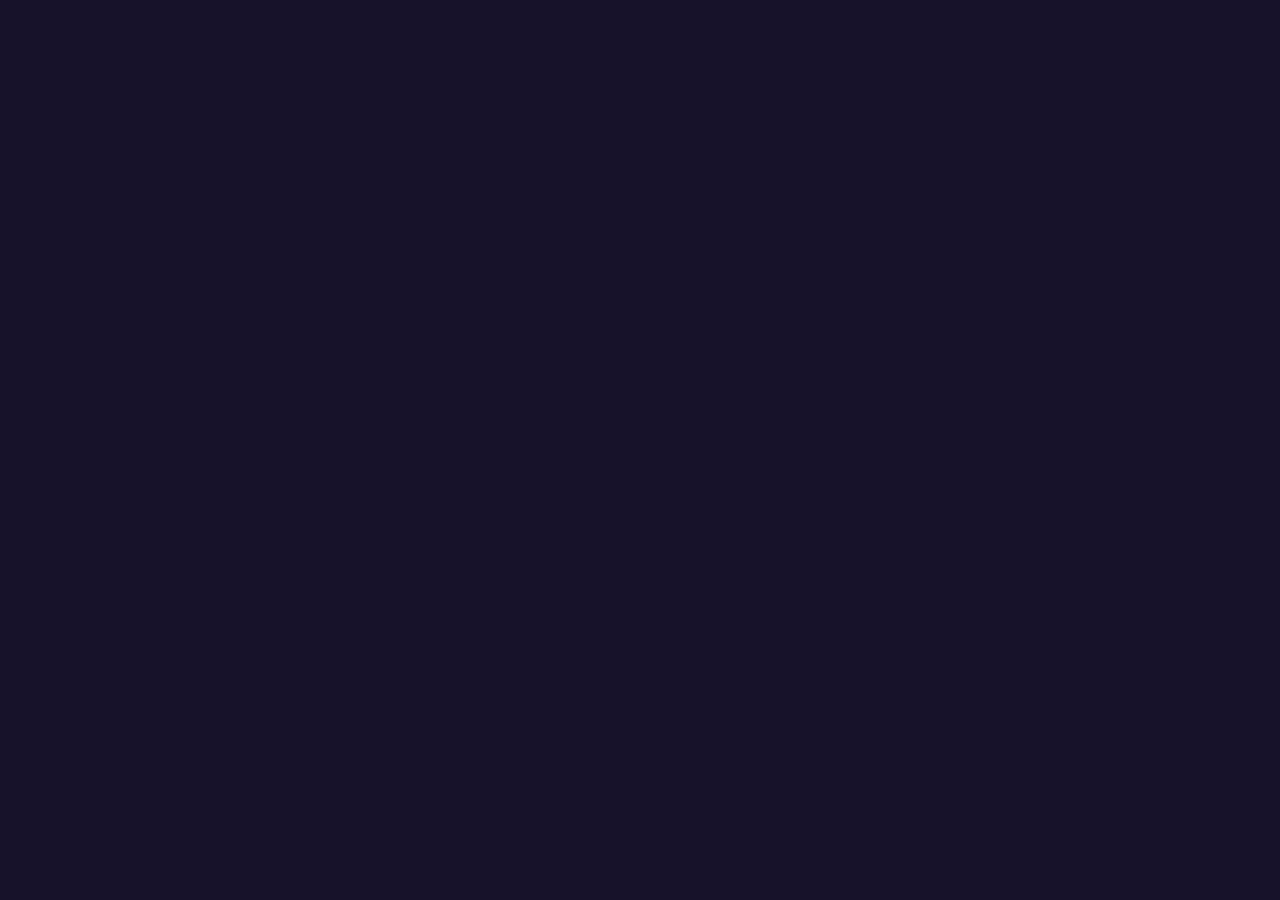
==== commit 64a5a26a: "Co-host live: talk with an AI co-host in real time, hang up for an edited episode You talk into your" ====
--- a/static/index.html
+++ b/static/index.html
@@ -18,6 +18,7 @@
   <link rel="stylesheet" href="/static/css/sheets.css">
   <link rel="stylesheet" href="/static/css/pages.css">
   <link rel="stylesheet" href="/static/css/social.css">
+  <link rel="stylesheet" href="/static/css/cohost.css">
   <link rel="icon" href="data:image/svg+xml,<svg xmlns='http://www.w3.org/2000/svg' viewBox='0 0 32 32'><rect width='32' height='32' rx='8' fill='%23B8336A'/><path d='M8 20v-8M13 24V8M18 20v-8M23 18v-4' stroke='white' stroke-width='3' stroke-linecap='round'/></svg>">
 </head>
 <body>
--- a/static/css/live.css
+++ b/static/css/live.css
@@ -230,3 +230,19 @@
 .np-chapters { margin: 16px 0 0; padding: 16px 0 0 16px; display: flex; flex-direction: column; gap: 12px; }
 .np-chapters .chapter-cards { padding-right: 16px; }
 .btn.outline.block { height: 48px; margin-top: 4px; }
+
+/* interrupting the show (the producer) */
+.interrupt { display: flex; flex-direction: column; gap: 14px; align-items: stretch; }
+.talk-btn {
+  align-self: center; width: 132px; height: 132px; border-radius: 50%; border: 0; cursor: pointer;
+  display: flex; flex-direction: column; align-items: center; justify-content: center; gap: 6px;
+  background: var(--white); color: var(--ink); font: inherit; font-weight: 750; font-size: 13px;
+  touch-action: none; user-select: none; -webkit-user-select: none;
+  box-shadow: 0 0 0 6px color-mix(in srgb, var(--accent) 35%, transparent);
+  transition: transform .12s var(--ease), box-shadow .2s;
+}
+.talk-btn:active, .talk-btn.on { transform: scale(.96); }
+.talk-btn.on { background: var(--live); color: var(--white); box-shadow: 0 0 0 10px rgba(201, 56, 31, .35); animation: pulse 1.4s ease-in-out infinite; }
+.talk-btn:disabled { opacity: .7; cursor: progress; }
+.int-actions { display: flex; flex-wrap: wrap; gap: 8px; }
+.int-actions .btn { flex: 1 1 auto; }
--- a/static/css/social.css
+++ b/static/css/social.css
@@ -50,13 +50,13 @@
 .album-card .vis-ic { position: absolute; top: 10px; right: 10px; }
 .album-chips { display: inline-flex; flex-wrap: wrap; align-items: center; gap: 6px; color: var(--faint); }
 .album-chip {
-  text-decoration: none; background: color-mix(in srgb, var(--tile) 35%, var(--chip)); color: var(--text);
+  display: inline-flex; align-items: center; text-decoration: none; background: color-mix(in srgb, var(--tile) 35%, var(--chip)); color: var(--text);
 }
 .album-pods { margin-top: 8px; }
 
 /* hero: album and creator pages */
 .hero { display: flex; flex-wrap: wrap; align-items: flex-end; gap: 18px 22px; margin: 12px 0 24px; }
-.hero-text { gap: 6px; min-width: 220px; }
+.hero-text { gap: 6px; flex: 1 1 340px; min-width: 0; }
 .hero-text h1 { font-size: 34px; font-weight: 800; letter-spacing: -0.02em; line-height: 1.05; }
 .hero-text .muted { max-width: 60ch; }
 .hero-actions { align-items: center; }
@@ -75,7 +75,8 @@
 /* ---- library: following, tags --------------------------------------------------------- */
 .seg-tab { position: relative; }
 .tab-badge {
-  display: inline-grid; place-items: center; min-width: 18px; height: 18px; padding: 0 5px; margin-left: 4px;
+  position: absolute; top: -6px; right: -4px;
+  display: grid; place-items: center; min-width: 18px; height: 18px; padding: 0 5px;
   border-radius: var(--pill); background: var(--live); color: var(--white); font-size: 11px; font-weight: 800; vertical-align: 1px;
 }
 .chip.tag { font-size: 12px; }
@@ -103,7 +104,7 @@
 .chart .area { fill: color-mix(in srgb, var(--accent) 55%, transparent); stroke: var(--accent); stroke-width: 2; stroke-linejoin: round; }
 .bars { display: flex; align-items: flex-end; gap: 4px; height: 150px; margin-top: 12px; padding-bottom: 18px; }
 .bar-col { flex: 1; height: 100%; display: flex; flex-direction: column; justify-content: flex-end; align-items: center; position: relative; min-width: 0; }
-.bar {
+.bars .bar {   /* scoped: the call-in form's "bar" variant shares the class name */
   width: 100%; max-width: 36px; height: var(--h); min-height: 2px; border-radius: 6px 6px 2px 2px;
   background: color-mix(in srgb, var(--accent) 70%, var(--white)); position: relative;
 }
@@ -122,3 +123,13 @@
   .st-row { grid-template-columns: minmax(0, 1fr) 54px 54px; }
   .st-row > :nth-child(4), .st-row > :nth-child(5) { display: none; }
 }
+
+/* premade persona cards: the Customize button sits under the text, never over the name */
+.saved-card.preset { padding-right: 14px; }
+.saved-card.preset .saved-actions { position: static; flex-basis: 100%; justify-content: flex-end; margin-top: -2px; }
+
+/* narrow library panes (the studio's sidebar): tabs in two rows instead of overflowing */
+.lib-pane { container-type: inline-size; }
+@container (max-width: 300px) {
+  .seg-tabs { grid-auto-flow: row; grid-template-columns: 1fr 1fr; }
+}
--- a/static/css/cohost.css
+++ b/static/css/cohost.css
@@ -0,0 +1,108 @@
+/* Co-host live: the setup screen (/cohost) and the call (/cohost/{id}), in the
+   live view's language: accent-tinted background, rings, big captions. */
+
+/* ---- setup ---------------------------------------------------------------------- */
+
+.notes-box { display: flex; flex-direction: column; gap: 10px; }
+.notes-box summary {
+  cursor: pointer; color: var(--muted); font-weight: 650; min-height: 40px; display: flex; align-items: center; gap: 6px;
+}
+.notes-box[open] summary { margin-bottom: 4px; }
+.notes-box .field.area { height: 96px; }
+.notes-box .tools .btn { height: 40px; font-size: 14px; font-weight: 650; padding: 0 10px; border-color: var(--line); }
+
+.cohost-pick {
+  display: flex; align-items: center; gap: 12px; width: 100%; padding: 12px 14px; border: 0;
+  border-radius: var(--radius); background: var(--panel); color: var(--text); text-align: left; cursor: pointer;
+}
+.cohost-pick strong { font-size: 16px; }
+.cohost-pick .muted { display: -webkit-box; -webkit-line-clamp: 2; -webkit-box-orient: vertical; overflow: hidden; }
+.pick-edit { flex: none; color: var(--muted); }
+
+.mode-card { border-left: 4px solid var(--tile); }
+.mode-card[aria-checked="true"] { border-left: 4px solid var(--tile); }
+.mode-hint { margin-top: 8px; }
+.go-bar .btn.go svg { flex: none; }
+.go-hint { display: inline-flex; align-items: center; gap: 6px; margin-top: 4px; }
+
+/* ---- the call ------------------------------------------------------------------- */
+
+.call {
+  position: relative; height: 100dvh; overflow: hidden; background: var(--deep);
+  display: flex; flex-direction: column; transition: background .6s ease;
+  padding: 0 max(0px, calc((100vw - 560px) / 2)) env(safe-area-inset-bottom);
+}
+.call > * { position: relative; }
+.call > .rings { position: absolute; width: 620px; height: 620px; left: calc(50% - 310px); top: 40px; }
+
+.call-top { padding-right: 16px; }
+.call-left { margin-left: auto; font-size: 14px; font-weight: 650; color: var(--muted); font-variant-numeric: tabular-nums; }
+
+.call-head { display: flex; align-items: center; gap: 16px; margin: 22px 20px 0; }
+.call-host { position: relative; width: 72px; height: 72px; flex: none; display: grid; place-items: center; }
+.call-host .avatar { position: relative; box-shadow: 0 8px 24px rgba(0, 0, 0, .3); }
+.call-pulse {
+  --pulse: 0;
+  position: absolute; inset: -8px; border-radius: 50%; background: var(--accent);
+  opacity: calc(.12 + var(--pulse) * .55); transform: scale(calc(1 + var(--pulse) * .3));
+  transition: transform .09s linear, opacity .09s linear;
+}
+.call-names { gap: 2px; }
+.call-host-name { font-size: 21px; font-weight: 800; letter-spacing: -0.01em; }
+.call-host-name .faint { font-size: 15px; font-weight: 650; }
+
+.call-captions { padding: 16px 20px 12px; }
+
+.call-modes { display: flex; justify-content: center; gap: 8px; flex-wrap: wrap; padding: 0 16px 14px; }
+.mode-chip { height: 36px; padding: 0 14px; background: rgba(255, 255, 255, .14); }
+.mode-chip:disabled { opacity: .5; cursor: default; }
+
+.call-bar {
+  display: grid; grid-template-columns: 1fr auto 1fr; align-items: center; justify-items: center;
+  padding: 4px 24px 8px;
+}
+.call-ctl { width: 72px; }
+.call-hangup {
+  width: 78px; height: 78px; border: 0; border-radius: 50%; background: var(--live); color: var(--white);
+  display: grid; place-items: center; cursor: pointer; box-shadow: 0 10px 28px rgba(201, 56, 31, .45);
+  transition: transform .12s var(--ease);
+}
+.call-hangup:active { transform: scale(.94); }
+.me-ic { display: grid; place-items: center; }
+.me-meter {
+  --me: 0;
+  width: 22px; height: 22px; border-radius: 50%; background: var(--white);
+  transform: scale(calc(.3 + var(--me) * .7)); transition: transform .09s linear;
+}
+.muted-call .me-meter { background: var(--faint); }
+.muted-call [data-action="mute"] .rail-ic { background: var(--white); color: var(--ink); }
+
+.call-hint {
+  min-height: 22px; padding: 0 16px calc(12px + env(safe-area-inset-bottom)); text-align: center;
+  font-size: 13px; color: var(--muted); display: flex; align-items: center; justify-content: center; gap: 6px; flex-wrap: wrap;
+}
+
+.call-overlay {
+  position: absolute !important; inset: 0; z-index: 30; display: grid; place-items: center; padding: 20px;
+  background: rgba(12, 9, 24, .62); backdrop-filter: blur(6px); -webkit-backdrop-filter: blur(6px);
+}
+.call-overlay[hidden] { display: none; }
+.call-overlay .tune-card { align-items: stretch; }
+.call-overlay .btn.link { align-self: center; }
+
+.edit-steps { display: flex; flex-direction: column; gap: 10px; margin: 6px 0 4px; }
+.edit-steps li { display: flex; align-items: center; gap: 10px; color: var(--faint); font-weight: 600; }
+.edit-steps li.done { color: var(--muted); }
+.edit-steps li.now { color: var(--text); font-weight: 750; }
+.step-ic {
+  width: 24px; height: 24px; flex: none; border-radius: 50%; background: var(--chip);
+  display: grid; place-items: center; color: var(--ink);
+}
+.edit-steps li.done .step-ic { background: var(--text); }
+.spinner.small { width: 14px; height: 14px; border-width: 2px; }
+
+@media (max-height: 640px) {
+  .call-head { margin-top: 12px; }
+  .call-host, .call-host .avatar { width: 56px; height: 56px; }
+  .call-hangup { width: 66px; height: 66px; }
+}
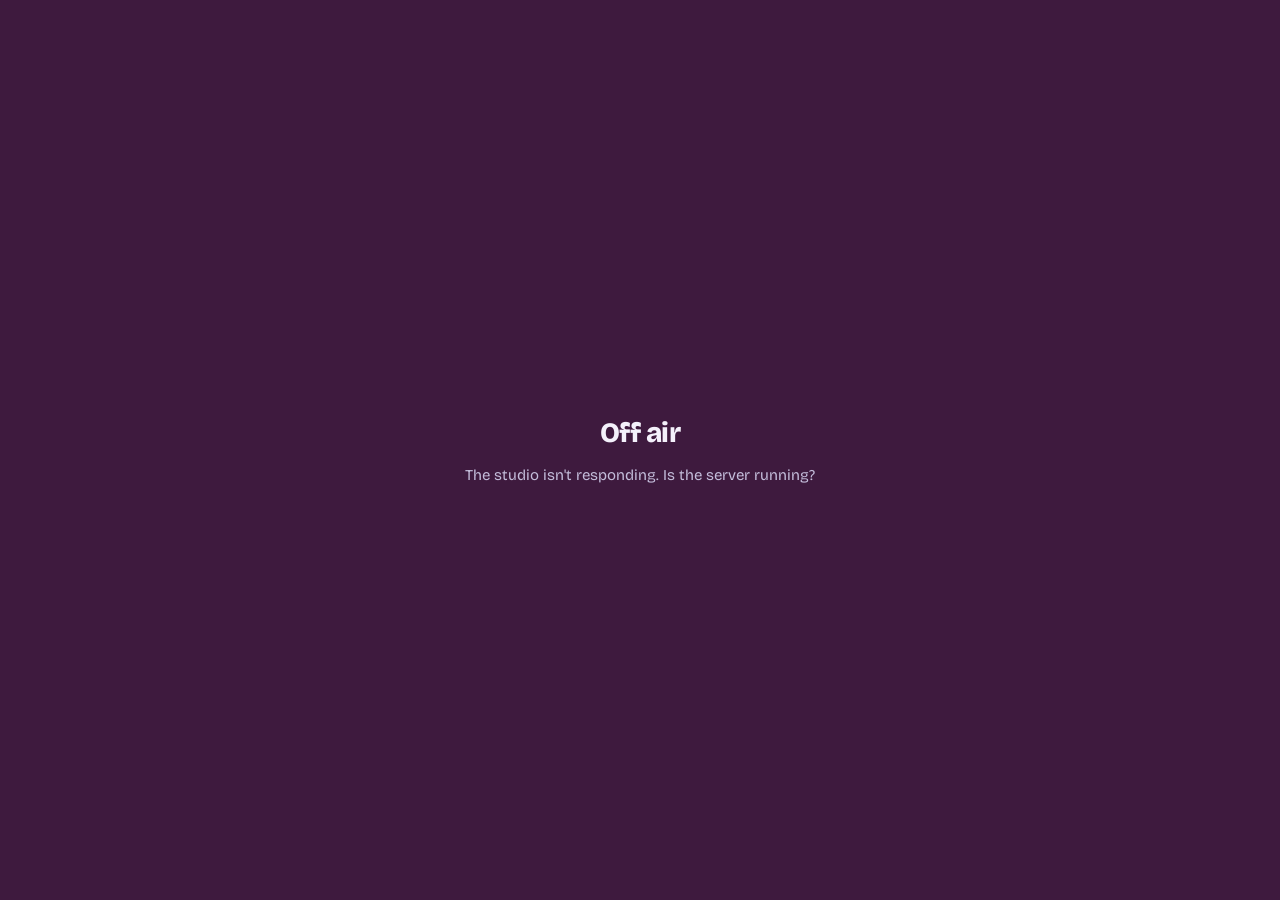
==== commit ef9a2b11: "Personal briefings: a private pod from your watchlist, on demand or ready on schedule A briefing is " ====
--- a/static/index.html
+++ b/static/index.html
@@ -18,7 +18,7 @@
   <link rel="stylesheet" href="/static/css/sheets.css">
   <link rel="stylesheet" href="/static/css/pages.css">
   <link rel="stylesheet" href="/static/css/social.css">
-  <link rel="stylesheet" href="/static/css/cohost.css">
+  <link rel="stylesheet" href="/static/css/briefings.css">
   <link rel="icon" href="data:image/svg+xml,<svg xmlns='http://www.w3.org/2000/svg' viewBox='0 0 32 32'><rect width='32' height='32' rx='8' fill='%23B8336A'/><path d='M8 20v-8M13 24V8M18 20v-8M23 18v-4' stroke='white' stroke-width='3' stroke-linecap='round'/></svg>">
 </head>
 <body>
--- a/static/css/live.css
+++ b/static/css/live.css
@@ -102,6 +102,12 @@
 .live-m .chapter-bar { margin: 0 12px 4px; }
 .cb-part { position: relative; flex: 1; height: 4px; border-radius: 2px; background: rgba(255, 255, 255, .28); }
 .chapter-bar.thin .cb-part { height: 3px; }
+/* click or drag to jump: a taller hit area than the 4 px bar */
+.chapter-bar.seekable { height: 28px; cursor: pointer; touch-action: none; }
+.chapter-bar.seekable:hover .cb-part { height: 6px; }
+.chapter-bar.seekable:focus-visible { outline-offset: 0; border-radius: 4px; }
+.chapter.jump { cursor: pointer; transition: transform .12s var(--ease); }
+.chapter.jump:hover { transform: translateY(-1px); }
 .cb-part.done { background: var(--text); }
 .cb-fill { position: absolute; left: 0; top: 0; bottom: 0; border-radius: 2px; background: var(--text); transition: width .2s linear; }
 .cb-knob {
@@ -151,6 +157,12 @@
 .ctx-text { flex: 1; min-width: 0; display: flex; flex-direction: column; }
 .ctx-name { font-size: 15px; font-weight: 650; white-space: nowrap; overflow: hidden; text-overflow: ellipsis; }
 .ctx-meta { font-size: 13px; color: var(--muted); }
+.ctx-item.research { align-items: flex-start; padding-top: 8px; }
+.ctx-sources { display: flex; flex-wrap: wrap; gap: 4px 10px; margin-top: 4px; font-size: 12px; }
+.ctx-sources a { color: var(--soft); text-underline-offset: 2px; }
+.search-suggestions {
+  display: block; width: 100%; height: 52px; margin-top: 6px; border: 0; border-radius: 8px; background: var(--white);
+}
 
 .chapter-cards { display: flex; gap: 10px; overflow-x: auto; padding-bottom: 4px; scrollbar-width: none; }
 .chapter-cards::-webkit-scrollbar { display: none; }
@@ -230,19 +242,3 @@
 .np-chapters { margin: 16px 0 0; padding: 16px 0 0 16px; display: flex; flex-direction: column; gap: 12px; }
 .np-chapters .chapter-cards { padding-right: 16px; }
 .btn.outline.block { height: 48px; margin-top: 4px; }
-
-/* interrupting the show (the producer) */
-.interrupt { display: flex; flex-direction: column; gap: 14px; align-items: stretch; }
-.talk-btn {
-  align-self: center; width: 132px; height: 132px; border-radius: 50%; border: 0; cursor: pointer;
-  display: flex; flex-direction: column; align-items: center; justify-content: center; gap: 6px;
-  background: var(--white); color: var(--ink); font: inherit; font-weight: 750; font-size: 13px;
-  touch-action: none; user-select: none; -webkit-user-select: none;
-  box-shadow: 0 0 0 6px color-mix(in srgb, var(--accent) 35%, transparent);
-  transition: transform .12s var(--ease), box-shadow .2s;
-}
-.talk-btn:active, .talk-btn.on { transform: scale(.96); }
-.talk-btn.on { background: var(--live); color: var(--white); box-shadow: 0 0 0 10px rgba(201, 56, 31, .35); animation: pulse 1.4s ease-in-out infinite; }
-.talk-btn:disabled { opacity: .7; cursor: progress; }
-.int-actions { display: flex; flex-wrap: wrap; gap: 8px; }
-.int-actions .btn { flex: 1 1 auto; }
--- a/static/css/studio.css
+++ b/static/css/studio.css
@@ -33,6 +33,7 @@
 @media (max-width: 1300px) { .pl-captions .cap.now p { font-size: 26px; } .pl-captions .cap.prev p { font-size: 17px; } }
 .pl-bottom { position: absolute; left: 0; right: 0; bottom: 0; padding: 0 16px 10px; background: rgba(23, 18, 42, .55); }
 .pl-bottom .chapter-bar { padding-top: 12px; height: auto; }
+.pl-bottom .chapter-bar.seekable { padding-top: 0; height: 28px; }
 .pl-controls { display: flex; align-items: center; justify-content: space-between; margin-top: 4px; color: var(--white); }
 .pl-time { font-size: 14px; font-weight: 650; margin: 0 8px 0 6px; font-variant-numeric: tabular-nums; }
 .pl-controls .behind-pill { height: 30px; font-size: 13px; }
--- a/static/css/briefings.css
+++ b/static/css/briefings.css
@@ -0,0 +1,67 @@
+/* /briefings: make one now, the schedule, your briefings, the watchlist, templates. */
+
+.brief-grid { display: grid; grid-template-columns: 1fr; gap: 16px; align-items: start; }
+@media (min-width: 900px) { .brief-grid { grid-template-columns: 1.1fr .9fr; } }
+.brief-make, .brief-sched { gap: 10px; }
+.brief-make select, .brief-sched select { width: 100%; }
+.chip-sub { margin-left: 4px; font-size: 11px; opacity: .75; font-weight: 600; }
+.day-chips .chip { min-width: 46px; justify-content: center; }
+.brief-sched .switch-row { min-height: 44px; }
+.brief-sched .switch-row .col { gap: 2px; }
+.brief-lede { margin: -4px 0 12px; max-width: 70ch; }
+.warn { color: #FFB59F; }
+
+/* your briefings */
+.brief-list { display: flex; flex-direction: column; gap: 8px; }
+.brief-row { display: flex; align-items: center; gap: 4px; background: var(--panel); border-radius: var(--radius); padding: 6px 6px 6px 10px; }
+.brief-main {
+  flex: 1; min-width: 0; display: flex; align-items: center; gap: 12px; padding: 4px 4px 4px 0;
+  text-decoration: none; color: inherit; border-radius: var(--radius-s);
+}
+a.brief-main:hover { color: inherit; }
+.brief-main .col { gap: 2px; }
+.brief-cover {
+  width: 44px; height: 44px; flex: none; border-radius: 12px; display: grid; place-items: center;
+  background: var(--tile); color: var(--white);
+}
+
+/* the watchlist */
+.watch-add { margin-bottom: 12px; gap: 10px; }
+.watch-add .row .field { flex: 1 1 240px; }
+.watch-list { display: flex; flex-direction: column; gap: 8px; }
+.watch-row {
+  display: flex; align-items: flex-start; gap: 12px; padding: 12px; background: var(--panel); border-radius: var(--radius);
+  flex-wrap: wrap;
+}
+.watch-row.paused { opacity: .7; }
+.watch-row .col { gap: 2px; flex: 1 1 220px; }
+.watch-ic { width: 40px; height: 40px; flex: none; border-radius: 10px; background: var(--chip); display: grid; place-items: center; }
+.watch-actions { gap: 6px; margin-left: auto; align-self: center; }
+.watch-pending { margin-top: 4px; display: flex; flex-direction: column; gap: 2px; color: var(--muted); }
+.watch-pending a { color: var(--soft); }
+
+/* Google's Search Suggestions, sandboxed (their markup sizes itself to about one row of chips) */
+.g-suggest { display: block; width: 100%; height: 64px; border: 0; margin-top: 6px; border-radius: 10px; background: transparent; }
+.brief-row { flex-wrap: wrap; }
+.brief-searches { flex-basis: 100%; padding: 0 4px 6px 56px; }
+@media (max-width: 520px) { .brief-searches { padding-left: 4px; } }
+
+/* templates */
+.section-h-row { margin: 28px 0 12px; gap: 12px; }
+.section-h-row .section-h { margin: 0; }
+.premade-h { margin: 16px 0 8px; }
+.brief-template .col { gap: 3px; }
+.section-picks { display: flex; flex-direction: column; gap: 6px; }
+.section-pick {
+  display: flex; align-items: center; gap: 12px; padding: 10px 12px; border: 1px solid var(--line);
+  border-radius: 12px; background: transparent; text-align: left; cursor: pointer;
+}
+.section-pick[aria-pressed="true"] { background: var(--chip); border-color: var(--line-2); }
+.section-pick[aria-pressed="true"] .pick-check { background: var(--white); color: var(--ink); }
+.section-pick .col { gap: 1px; }
+.template-form .field-pair { margin-top: 2px; }
+
+@media (max-width: 520px) {
+  .watch-actions { margin-left: 52px; }
+  .brief-row .pill, .brief-row .badge { font-size: 11px; }
+}
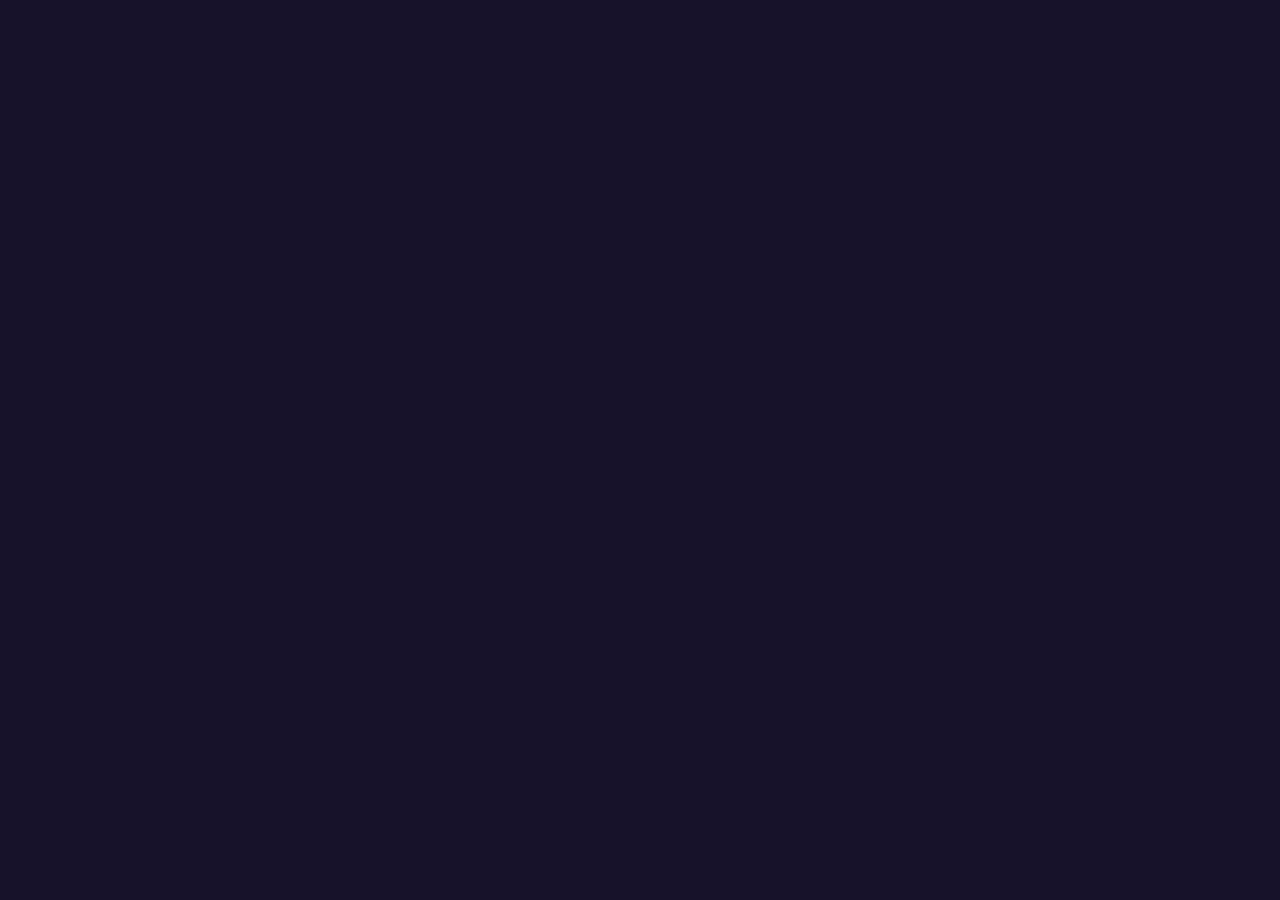
==== commit 86266b6e: "Voice memos: a rough recording in, a researched and scored pod out Record (or upload) a voice note a" ====
--- a/static/index.html
+++ b/static/index.html
@@ -18,7 +18,7 @@
   <link rel="stylesheet" href="/static/css/sheets.css">
   <link rel="stylesheet" href="/static/css/pages.css">
   <link rel="stylesheet" href="/static/css/social.css">
-  <link rel="stylesheet" href="/static/css/briefings.css">
+  <link rel="stylesheet" href="/static/css/memo.css">
   <link rel="icon" href="data:image/svg+xml,<svg xmlns='http://www.w3.org/2000/svg' viewBox='0 0 32 32'><rect width='32' height='32' rx='8' fill='%23B8336A'/><path d='M8 20v-8M13 24V8M18 20v-8M23 18v-4' stroke='white' stroke-width='3' stroke-linecap='round'/></svg>">
 </head>
 <body>
--- a/static/css/live.css
+++ b/static/css/live.css
@@ -242,3 +242,19 @@
 .np-chapters { margin: 16px 0 0; padding: 16px 0 0 16px; display: flex; flex-direction: column; gap: 12px; }
 .np-chapters .chapter-cards { padding-right: 16px; }
 .btn.outline.block { height: 48px; margin-top: 4px; }
+
+/* interrupting the show (the producer) */
+.interrupt { display: flex; flex-direction: column; gap: 14px; align-items: stretch; }
+.talk-btn {
+  align-self: center; width: 132px; height: 132px; border-radius: 50%; border: 0; cursor: pointer;
+  display: flex; flex-direction: column; align-items: center; justify-content: center; gap: 6px;
+  background: var(--white); color: var(--ink); font: inherit; font-weight: 750; font-size: 13px;
+  touch-action: none; user-select: none; -webkit-user-select: none;
+  box-shadow: 0 0 0 6px color-mix(in srgb, var(--accent) 35%, transparent);
+  transition: transform .12s var(--ease), box-shadow .2s;
+}
+.talk-btn:active, .talk-btn.on { transform: scale(.96); }
+.talk-btn.on { background: var(--live); color: var(--white); box-shadow: 0 0 0 10px rgba(201, 56, 31, .35); animation: pulse 1.4s ease-in-out infinite; }
+.talk-btn:disabled { opacity: .7; cursor: progress; }
+.int-actions { display: flex; flex-wrap: wrap; gap: 8px; }
+.int-actions .btn { flex: 1 1 auto; }
--- a/static/css/memo.css
+++ b/static/css/memo.css
@@ -0,0 +1,91 @@
+/* Voice memos (record, follow along, review), the show intro page, and show notes. */
+
+.memo-link {
+  display: inline-flex; align-items: center; gap: 6px; margin-top: 10px;
+  color: var(--soft); font-weight: 650; font-size: 14px; text-underline-offset: 3px;
+}
+.intro-hint a { color: var(--soft); }
+
+/* ---- recording ------------------------------------------------------------------- */
+
+.recorder { margin-top: 20px; }
+.rec-start { display: flex; flex-direction: column; align-items: center; gap: 10px; padding: 8px 0 4px; }
+.rec-btn {
+  width: 96px; height: 96px; border-radius: 50%; border: 0; cursor: pointer;
+  display: grid; place-items: center; background: var(--live); color: var(--white);
+  box-shadow: 0 0 0 8px rgba(201, 56, 31, .18);
+  transition: transform .12s var(--ease), box-shadow .2s;
+}
+.rec-btn:hover { box-shadow: 0 0 0 12px rgba(201, 56, 31, .22); }
+.rec-btn:active { transform: scale(.96); }
+
+.rec-live { display: flex; align-items: center; gap: 12px; min-height: 56px; }
+.rec-live .rec-dot { width: 14px; height: 14px; animation: pulse 1.2s ease-in-out infinite; }
+.rec-live.paused .rec-dot { animation: none; background: var(--faint); }
+.rec-time { font-size: 30px; font-weight: 800; font-variant-numeric: tabular-nums; letter-spacing: -0.01em; }
+.rec-level { flex: 1; height: 8px; border-radius: var(--pill); background: var(--panel-2); overflow: hidden; }
+.rec-level span {
+  display: block; height: 100%; background: var(--text); border-radius: inherit;
+  transform: scaleX(0); transform-origin: left; transition: transform 80ms linear;
+}
+.memo-audio { width: 100%; height: 44px; }
+.recorder .row .btn { padding: 0 12px; font-size: 14px; white-space: nowrap; }
+
+.review-row { margin-top: 24px; }
+.switch-row .col { gap: 2px; }
+.switch-row .muted.small { font-weight: 400; }
+.tpl.auto { border: 1px dashed var(--line-2); }
+.spinner.small { width: 18px; height: 18px; border-width: 2px; border-color: rgba(23, 18, 42, .2); border-top-color: var(--ink); }
+
+/* ---- being made ------------------------------------------------------------------- */
+
+.making .progress { width: 100%; height: 8px; border-radius: var(--pill); background: var(--panel-2); overflow: hidden; }
+.making .progress span { display: block; height: 100%; background: var(--accent); border-radius: inherit; transition: width .6s var(--ease); }
+.make-stages { display: flex; flex-direction: column; gap: 10px; width: 100%; margin: 6px 0; }
+.make-stage { display: flex; align-items: center; gap: 10px; color: var(--faint); font-weight: 600; }
+.make-mark {
+  width: 22px; height: 22px; flex: none; border-radius: 50%; border: 2px solid var(--line-2);
+  display: grid; place-items: center;
+}
+.make-stage.done { color: var(--muted); }
+.make-stage.done .make-mark { background: var(--text); border-color: var(--text); color: var(--ink); }
+.make-stage.now { color: var(--text); font-weight: 750; }
+.make-stage.now .make-mark { border-color: var(--text); border-top-color: transparent; animation: spin 1s linear infinite; }
+
+/* ---- review ------------------------------------------------------------------------- */
+
+.memo-review { padding-bottom: 170px; }
+.memo-review .page-title { gap: 6px; align-items: flex-start; }
+.heard summary { cursor: pointer; color: var(--muted); font-weight: 650; min-height: 36px; display: flex; align-items: center; }
+.heard p { white-space: pre-wrap; line-height: 1.5; }
+.findings { display: flex; flex-direction: column; gap: 10px; }
+.finding { display: flex; gap: 10px; align-items: flex-start; cursor: pointer; line-height: 1.4; }
+.finding input { width: 20px; height: 20px; margin: 2px 0 0; flex: none; accent-color: var(--white); }
+.finding .col { gap: 3px; }
+.finding .pill { vertical-align: 1px; }
+.plain { display: flex; flex-direction: column; gap: 6px; padding-left: 18px; list-style: disc; color: var(--muted); }
+.sources, .sn-sources { display: flex; flex-direction: column; gap: 6px; }
+.sources a, .sn-sources a { font-weight: 650; text-underline-offset: 3px; overflow-wrap: anywhere; }
+.search-suggestions { width: 100%; height: 64px; border: 0; border-radius: 10px; background: var(--white); }
+
+.beat-edit { display: flex; flex-direction: column; gap: 12px; }
+.beat { display: flex; gap: 10px; align-items: flex-start; }
+.beat .col { gap: 6px; }
+.beat-n {
+  width: 28px; height: 28px; flex: none; margin-top: 10px; border-radius: 50%;
+  display: grid; place-items: center; background: var(--chip); font-weight: 750; font-size: 13px;
+}
+.beat-tools { gap: 2px; }
+.beat-tools .icon-btn:disabled { opacity: .3; cursor: default; }
+
+/* ---- your show intro ------------------------------------------------------------------- */
+
+.intro-form .radio-cards { max-height: 420px; overflow-y: auto; }
+.intro-preview { font-size: 15px; color: var(--soft); font-style: italic; }
+.intro-preview:empty { display: none; }
+
+/* ---- show notes ---------------------------------------------------------------------- */
+
+.sn-credit { display: flex; align-items: center; gap: 8px; font-weight: 650; }
+.sn-credit svg { flex: none; color: var(--muted); }
+.sn-h { font-size: 13px; font-weight: 700; color: var(--muted); margin-top: 4px; }
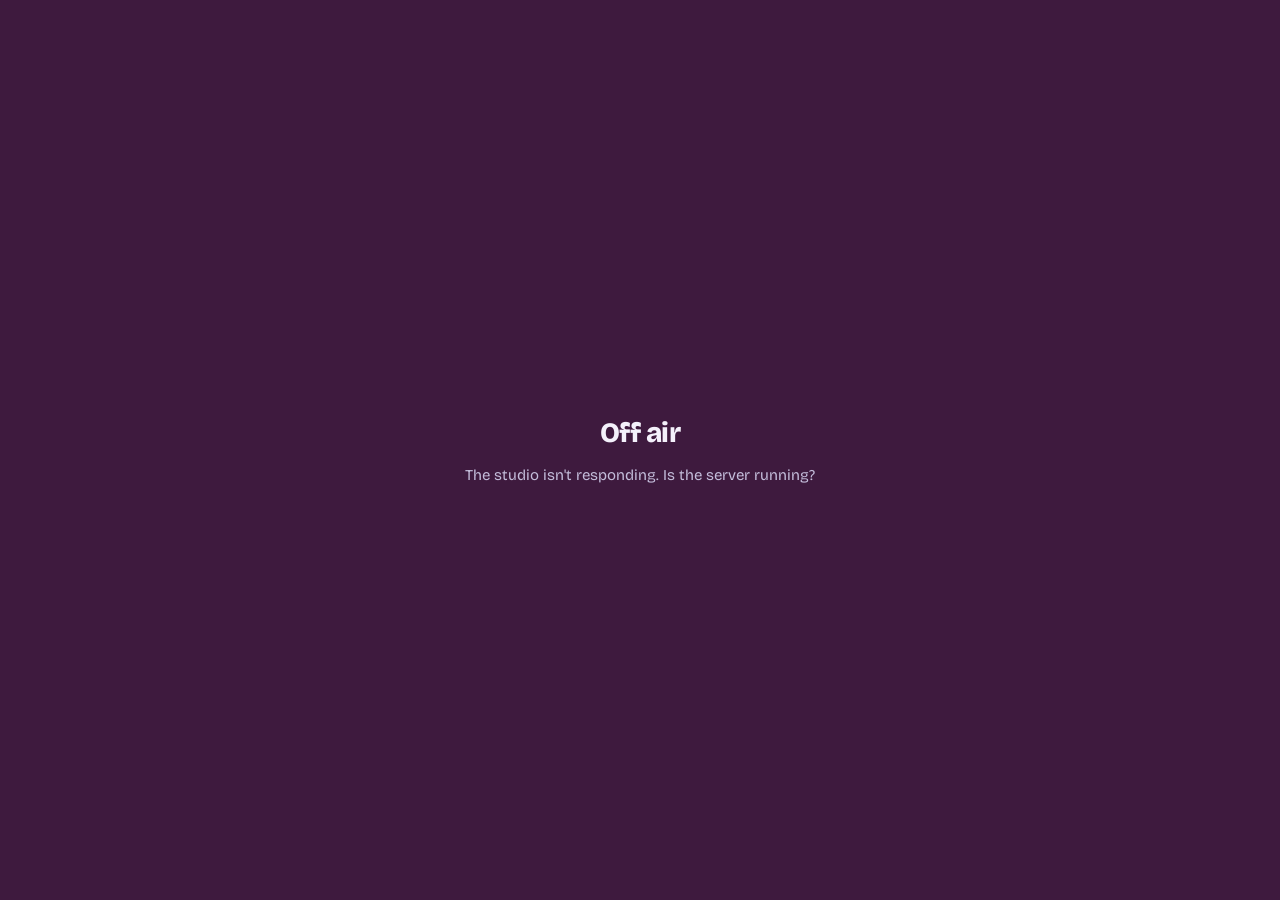
==== commit 4862c227: "Merge main (co-host live, call-ins and Research, branching, briefings) into voice memos 70 conflicts" ====
--- a/static/index.html
+++ b/static/index.html
@@ -19,6 +19,8 @@
   <link rel="stylesheet" href="/static/css/pages.css">
   <link rel="stylesheet" href="/static/css/social.css">
   <link rel="stylesheet" href="/static/css/memo.css">
+  <link rel="stylesheet" href="/static/css/briefings.css">
+  <link rel="stylesheet" href="/static/css/cohost.css">
   <link rel="icon" href="data:image/svg+xml,<svg xmlns='http://www.w3.org/2000/svg' viewBox='0 0 32 32'><rect width='32' height='32' rx='8' fill='%23B8336A'/><path d='M8 20v-8M13 24V8M18 20v-8M23 18v-4' stroke='white' stroke-width='3' stroke-linecap='round'/></svg>">
 </head>
 <body>
--- a/static/css/memo.css
+++ b/static/css/memo.css
@@ -35,7 +35,7 @@
 .switch-row .col { gap: 2px; }
 .switch-row .muted.small { font-weight: 400; }
 .tpl.auto { border: 1px dashed var(--line-2); }
-.spinner.small { width: 18px; height: 18px; border-width: 2px; border-color: rgba(23, 18, 42, .2); border-top-color: var(--ink); }
+.memo-page .go .spinner.small { width: 18px; height: 18px; border-width: 2px; border-color: rgba(23, 18, 42, .2); border-top-color: var(--ink); }
 
 /* ---- being made ------------------------------------------------------------------- */
 
@@ -66,7 +66,7 @@
 .plain { display: flex; flex-direction: column; gap: 6px; padding-left: 18px; list-style: disc; color: var(--muted); }
 .sources, .sn-sources { display: flex; flex-direction: column; gap: 6px; }
 .sources a, .sn-sources a { font-weight: 650; text-underline-offset: 3px; overflow-wrap: anywhere; }
-.search-suggestions { width: 100%; height: 64px; border: 0; border-radius: 10px; background: var(--white); }
+.memo-review .search-suggestions { height: 64px; margin-top: 0; border-radius: 10px; }
 
 .beat-edit { display: flex; flex-direction: column; gap: 12px; }
 .beat { display: flex; gap: 10px; align-items: flex-start; }
--- a/static/css/briefings.css
+++ b/static/css/briefings.css
@@ -0,0 +1,67 @@
+/* /briefings: make one now, the schedule, your briefings, the watchlist, templates. */
+
+.brief-grid { display: grid; grid-template-columns: 1fr; gap: 16px; align-items: start; }
+@media (min-width: 900px) { .brief-grid { grid-template-columns: 1.1fr .9fr; } }
+.brief-make, .brief-sched { gap: 10px; }
+.brief-make select, .brief-sched select { width: 100%; }
+.chip-sub { margin-left: 4px; font-size: 11px; opacity: .75; font-weight: 600; }
+.day-chips .chip { min-width: 46px; justify-content: center; }
+.brief-sched .switch-row { min-height: 44px; }
+.brief-sched .switch-row .col { gap: 2px; }
+.brief-lede { margin: -4px 0 12px; max-width: 70ch; }
+.warn { color: #FFB59F; }
+
+/* your briefings */
+.brief-list { display: flex; flex-direction: column; gap: 8px; }
+.brief-row { display: flex; align-items: center; gap: 4px; background: var(--panel); border-radius: var(--radius); padding: 6px 6px 6px 10px; }
+.brief-main {
+  flex: 1; min-width: 0; display: flex; align-items: center; gap: 12px; padding: 4px 4px 4px 0;
+  text-decoration: none; color: inherit; border-radius: var(--radius-s);
+}
+a.brief-main:hover { color: inherit; }
+.brief-main .col { gap: 2px; }
+.brief-cover {
+  width: 44px; height: 44px; flex: none; border-radius: 12px; display: grid; place-items: center;
+  background: var(--tile); color: var(--white);
+}
+
+/* the watchlist */
+.watch-add { margin-bottom: 12px; gap: 10px; }
+.watch-add .row .field { flex: 1 1 240px; }
+.watch-list { display: flex; flex-direction: column; gap: 8px; }
+.watch-row {
+  display: flex; align-items: flex-start; gap: 12px; padding: 12px; background: var(--panel); border-radius: var(--radius);
+  flex-wrap: wrap;
+}
+.watch-row.paused { opacity: .7; }
+.watch-row .col { gap: 2px; flex: 1 1 220px; }
+.watch-ic { width: 40px; height: 40px; flex: none; border-radius: 10px; background: var(--chip); display: grid; place-items: center; }
+.watch-actions { gap: 6px; margin-left: auto; align-self: center; }
+.watch-pending { margin-top: 4px; display: flex; flex-direction: column; gap: 2px; color: var(--muted); }
+.watch-pending a { color: var(--soft); }
+
+/* Google's Search Suggestions, sandboxed (their markup sizes itself to about one row of chips) */
+.g-suggest { display: block; width: 100%; height: 64px; border: 0; margin-top: 6px; border-radius: 10px; background: transparent; }
+.brief-row { flex-wrap: wrap; }
+.brief-searches { flex-basis: 100%; padding: 0 4px 6px 56px; }
+@media (max-width: 520px) { .brief-searches { padding-left: 4px; } }
+
+/* templates */
+.section-h-row { margin: 28px 0 12px; gap: 12px; }
+.section-h-row .section-h { margin: 0; }
+.premade-h { margin: 16px 0 8px; }
+.brief-template .col { gap: 3px; }
+.section-picks { display: flex; flex-direction: column; gap: 6px; }
+.section-pick {
+  display: flex; align-items: center; gap: 12px; padding: 10px 12px; border: 1px solid var(--line);
+  border-radius: 12px; background: transparent; text-align: left; cursor: pointer;
+}
+.section-pick[aria-pressed="true"] { background: var(--chip); border-color: var(--line-2); }
+.section-pick[aria-pressed="true"] .pick-check { background: var(--white); color: var(--ink); }
+.section-pick .col { gap: 1px; }
+.template-form .field-pair { margin-top: 2px; }
+
+@media (max-width: 520px) {
+  .watch-actions { margin-left: 52px; }
+  .brief-row .pill, .brief-row .badge { font-size: 11px; }
+}
--- a/static/css/cohost.css
+++ b/static/css/cohost.css
@@ -0,0 +1,108 @@
+/* Co-host live: the setup screen (/cohost) and the call (/cohost/{id}), in the
+   live view's language: accent-tinted background, rings, big captions. */
+
+/* ---- setup ---------------------------------------------------------------------- */
+
+.notes-box { display: flex; flex-direction: column; gap: 10px; }
+.notes-box summary {
+  cursor: pointer; color: var(--muted); font-weight: 650; min-height: 40px; display: flex; align-items: center; gap: 6px;
+}
+.notes-box[open] summary { margin-bottom: 4px; }
+.notes-box .field.area { height: 96px; }
+.notes-box .tools .btn { height: 40px; font-size: 14px; font-weight: 650; padding: 0 10px; border-color: var(--line); }
+
+.cohost-pick {
+  display: flex; align-items: center; gap: 12px; width: 100%; padding: 12px 14px; border: 0;
+  border-radius: var(--radius); background: var(--panel); color: var(--text); text-align: left; cursor: pointer;
+}
+.cohost-pick strong { font-size: 16px; }
+.cohost-pick .muted { display: -webkit-box; -webkit-line-clamp: 2; -webkit-box-orient: vertical; overflow: hidden; }
+.pick-edit { flex: none; color: var(--muted); }
+
+.mode-card { border-left: 4px solid var(--tile); }
+.mode-card[aria-checked="true"] { border-left: 4px solid var(--tile); }
+.mode-hint { margin-top: 8px; }
+.go-bar .btn.go svg { flex: none; }
+.go-hint { display: inline-flex; align-items: center; gap: 6px; margin-top: 4px; }
+
+/* ---- the call ------------------------------------------------------------------- */
+
+.call {
+  position: relative; height: 100dvh; overflow: hidden; background: var(--deep);
+  display: flex; flex-direction: column; transition: background .6s ease;
+  padding: 0 max(0px, calc((100vw - 560px) / 2)) env(safe-area-inset-bottom);
+}
+.call > * { position: relative; }
+.call > .rings { position: absolute; width: 620px; height: 620px; left: calc(50% - 310px); top: 40px; }
+
+.call-top { padding-right: 16px; }
+.call-left { margin-left: auto; font-size: 14px; font-weight: 650; color: var(--muted); font-variant-numeric: tabular-nums; }
+
+.call-head { display: flex; align-items: center; gap: 16px; margin: 22px 20px 0; }
+.call-host { position: relative; width: 72px; height: 72px; flex: none; display: grid; place-items: center; }
+.call-host .avatar { position: relative; box-shadow: 0 8px 24px rgba(0, 0, 0, .3); }
+.call-pulse {
+  --pulse: 0;
+  position: absolute; inset: -8px; border-radius: 50%; background: var(--accent);
+  opacity: calc(.12 + var(--pulse) * .55); transform: scale(calc(1 + var(--pulse) * .3));
+  transition: transform .09s linear, opacity .09s linear;
+}
+.call-names { gap: 2px; }
+.call-host-name { font-size: 21px; font-weight: 800; letter-spacing: -0.01em; }
+.call-host-name .faint { font-size: 15px; font-weight: 650; }
+
+.call-captions { padding: 16px 20px 12px; }
+
+.call-modes { display: flex; justify-content: center; gap: 8px; flex-wrap: wrap; padding: 0 16px 14px; }
+.mode-chip { height: 36px; padding: 0 14px; background: rgba(255, 255, 255, .14); }
+.mode-chip:disabled { opacity: .5; cursor: default; }
+
+.call-bar {
+  display: grid; grid-template-columns: 1fr auto 1fr; align-items: center; justify-items: center;
+  padding: 4px 24px 8px;
+}
+.call-ctl { width: 72px; }
+.call-hangup {
+  width: 78px; height: 78px; border: 0; border-radius: 50%; background: var(--live); color: var(--white);
+  display: grid; place-items: center; cursor: pointer; box-shadow: 0 10px 28px rgba(201, 56, 31, .45);
+  transition: transform .12s var(--ease);
+}
+.call-hangup:active { transform: scale(.94); }
+.me-ic { display: grid; place-items: center; }
+.me-meter {
+  --me: 0;
+  width: 22px; height: 22px; border-radius: 50%; background: var(--white);
+  transform: scale(calc(.3 + var(--me) * .7)); transition: transform .09s linear;
+}
+.muted-call .me-meter { background: var(--faint); }
+.muted-call [data-action="mute"] .rail-ic { background: var(--white); color: var(--ink); }
+
+.call-hint {
+  min-height: 22px; padding: 0 16px calc(12px + env(safe-area-inset-bottom)); text-align: center;
+  font-size: 13px; color: var(--muted); display: flex; align-items: center; justify-content: center; gap: 6px; flex-wrap: wrap;
+}
+
+.call-overlay {
+  position: absolute !important; inset: 0; z-index: 30; display: grid; place-items: center; padding: 20px;
+  background: rgba(12, 9, 24, .62); backdrop-filter: blur(6px); -webkit-backdrop-filter: blur(6px);
+}
+.call-overlay[hidden] { display: none; }
+.call-overlay .tune-card { align-items: stretch; }
+.call-overlay .btn.link { align-self: center; }
+
+.edit-steps { display: flex; flex-direction: column; gap: 10px; margin: 6px 0 4px; }
+.edit-steps li { display: flex; align-items: center; gap: 10px; color: var(--faint); font-weight: 600; }
+.edit-steps li.done { color: var(--muted); }
+.edit-steps li.now { color: var(--text); font-weight: 750; }
+.step-ic {
+  width: 24px; height: 24px; flex: none; border-radius: 50%; background: var(--chip);
+  display: grid; place-items: center; color: var(--ink);
+}
+.edit-steps li.done .step-ic { background: var(--text); }
+.spinner.small { width: 14px; height: 14px; border-width: 2px; }
+
+@media (max-height: 640px) {
+  .call-head { margin-top: 12px; }
+  .call-host, .call-host .avatar { width: 56px; height: 56px; }
+  .call-hangup { width: 66px; height: 66px; }
+}
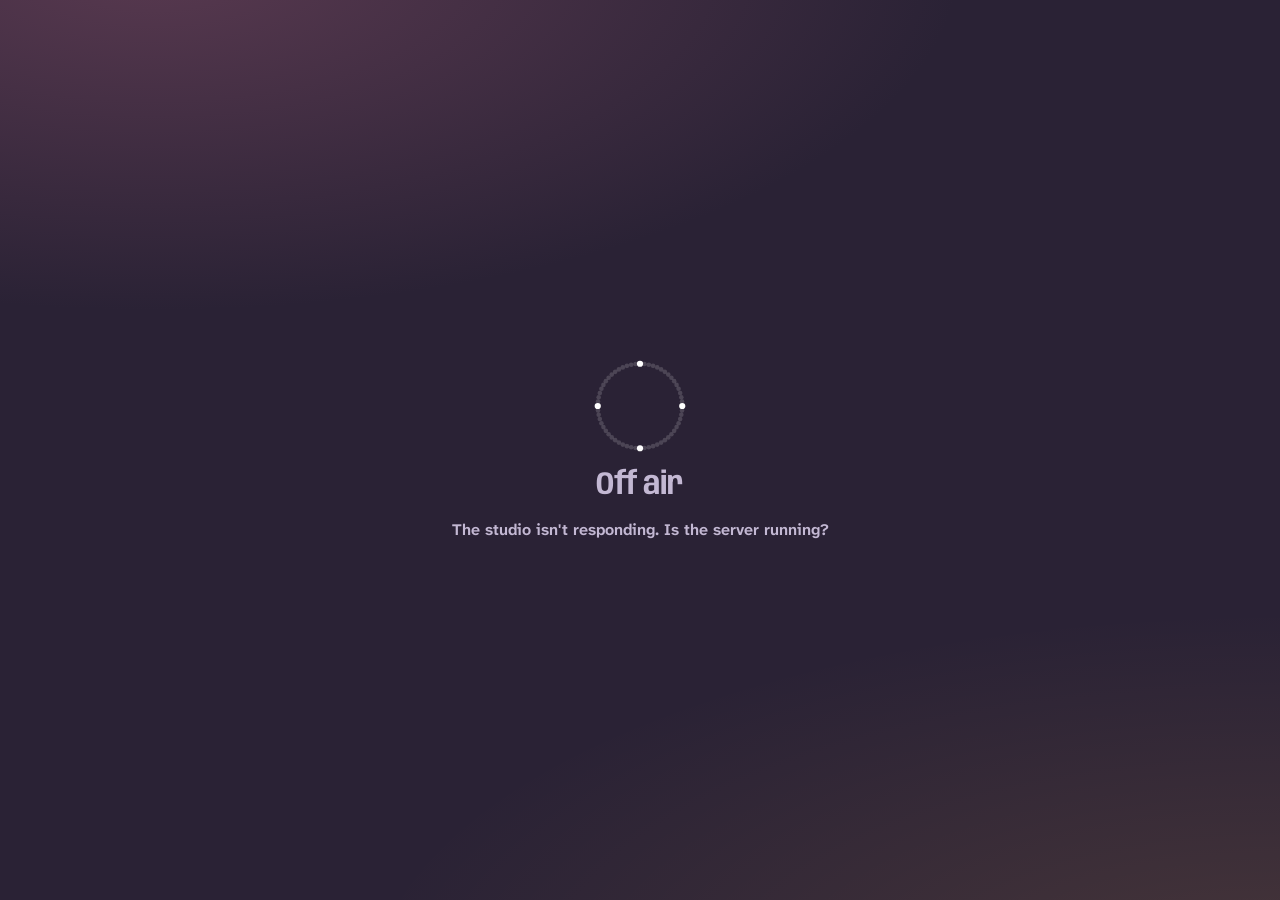
==== commit b69120c4: "Design: build the Live Wire design system into the app Every stylesheet moves onto semantic tokens i" ====
--- a/static/index.html
+++ b/static/index.html
@@ -1,16 +1,17 @@
 <!doctype html>
-<html lang="en">
+<html lang="en" data-world="house">
 <head>
   <meta charset="utf-8">
   <meta name="viewport" content="width=device-width, initial-scale=1, viewport-fit=cover">
-  <meta name="theme-color" content="#3E1A3E">
-  <meta name="color-scheme" content="dark">
-  <title>Gemini Podcasts</title>
-  <link rel="preconnect" href="https://fonts.googleapis.com">
-  <link rel="preconnect" href="https://fonts.gstatic.com" crossorigin>
-  <link href="https://fonts.googleapis.com/css2?family=Bricolage+Grotesque:opsz,wght@12..96,400..800&display=swap" rel="stylesheet">
+  <meta name="theme-color" content="#0B0C12">
+  <meta name="color-scheme" content="light dark">
+  <title>Impromptu</title>
+  <link rel="preload" href="/static/fonts/atkinson-next-latin.woff2" as="font" type="font/woff2" crossorigin>
+  <link rel="preload" href="/static/fonts/anybody-latin.woff2" as="font" type="font/woff2" crossorigin>
+  <link rel="preload" href="/static/fonts/anybody-wordmark.woff2" as="font" type="font/woff2" crossorigin>
   <link rel="stylesheet" href="/static/css/tokens.css">
   <link rel="stylesheet" href="/static/css/base.css">
+  <link rel="stylesheet" href="/static/css/motion.css">
   <link rel="stylesheet" href="/static/css/library.css">
   <link rel="stylesheet" href="/static/css/create.css">
   <link rel="stylesheet" href="/static/css/live.css">
@@ -21,9 +22,18 @@
   <link rel="stylesheet" href="/static/css/memo.css">
   <link rel="stylesheet" href="/static/css/briefings.css">
   <link rel="stylesheet" href="/static/css/cohost.css">
-  <link rel="icon" href="data:image/svg+xml,<svg xmlns='http://www.w3.org/2000/svg' viewBox='0 0 32 32'><rect width='32' height='32' rx='8' fill='%23B8336A'/><path d='M8 20v-8M13 24V8M18 20v-8M23 18v-4' stroke='white' stroke-width='3' stroke-linecap='round'/></svg>">
+  <link rel="icon" href="data:image/svg+xml,<svg xmlns='http://www.w3.org/2000/svg' viewBox='0 0 32 32'><rect width='32' height='32' rx='8' fill='%23141720'/><path d='M14.6 13.5h5.2l-2.3 12.5h-5.2z' fill='white'/><circle cx='18.4' cy='8.4' r='3.3' fill='%23FF3B30'/></svg>">
+  <style>
+    /* The boot ident: only shows if the app takes longer than 250 ms to know who you are. */
+    .boot { position: fixed; inset: 0; z-index: 400; display: grid; place-items: center; font-size: 46px;
+      background: #0B0C12; animation: boot-in .2s .25s both; transition: opacity .3s ease; }
+    .boot .wm { color: #fff; }
+    .boot.gone { opacity: 0; pointer-events: none; }
+    @keyframes boot-in { from { opacity: 0; } }
+  </style>
 </head>
 <body>
+  <div id="boot" class="boot" aria-hidden="true"><span class="wm ignite"><span class="iw"><span class="i">i</span><span class="tittle"></span></span>mpromptu</span></div>
   <div id="app"></div>
   <div id="toast" class="toast" role="status" hidden></div>
   <script type="module" src="/static/js/main.js"></script>
--- a/static/css/tokens.css
+++ b/static/css/tokens.css
@@ -1,73 +1,208 @@
-/* Design tokens from the board. The app is dark by design: every episode is
-   tinted by its vibe's accent, mixed into the base ink (see js/theme.js). */
-:root {
-  --ink: #17122A;          /* page background, text on white */
-  --panel: #241D3D;        /* cards, sheets */
-  --panel-2: #1B1531;      /* inputs inside panels */
-  --panel-3: #1D1733;      /* desktop side panes */
-  --chip: #30284F;         /* chips, secondary buttons */
-  --chip-2: #3A3160;
-  --line: #3E3563;         /* outlines */
-  --line-2: #5A5088;       /* dashed / stronger outlines */
-  --rule: #2B2446;
-  --grabber: #4A4170;
-  --text: #F4F1FB;
-  --muted: #C3BCDA;
-  --faint: #A49DBE;
-  --dimtext: #B3A9C9;
-  --soft: #E4DFF4;
-  --live: #C9381F;
-  --live-dot: #FF6A4D;
-  --pink: #FFD7E6;
-  --white: #FFFFFF;
-
-  /* per episode, set by applyAccent() */
-  --accent: #B8336A;
-  --deep: #3E1A3E;
-  --ring: #6E2852;
-  --dim: #22101F;
-
-  --font: "Bricolage Grotesque", system-ui, -apple-system, "Segoe UI", sans-serif;
-  --radius: 14px;
-  --radius-s: 10px;
-  --pill: 999px;
-  --gutter: 16px;
-  --ease: cubic-bezier(.2, .8, .2, 1);
-}
-
-*,
-*::before,
-*::after { box-sizing: border-box; }
-
-html { -webkit-text-size-adjust: 100%; }
-
-body {
-  margin: 0;
-  min-height: 100dvh;
-  background: var(--ink);
-  color: var(--text);
-  font-family: var(--font);
-  font-size: 15px;
-  line-height: 1.4;
-  -webkit-font-smoothing: antialiased;
-  overflow-x: hidden;
-}
-
-body.sheet-open { overflow: hidden; }
-
-[hidden] { display: none !important; }
-
-h1, h2, h3, p { margin: 0; }
-button, input, select, textarea { font: inherit; color: inherit; }
-a { color: var(--text); }
-a:hover { color: var(--white); }
-img, svg { display: block; }
-ol, ul { margin: 0; padding: 0; list-style: none; }
-
-::placeholder { color: var(--faint); opacity: 1; }
-
-:focus-visible { outline: 2px solid var(--white); outline-offset: 2px; }
-
-@media (prefers-reduced-motion: reduce) {
-  *, *::before, *::after { animation-duration: 1ms !important; transition-duration: 1ms !important; }
-}
+/* Impromptu design tokens: the Live Wire system (docs/plans/design-system.md §2).
+
+   Two worlds share one set of semantic tokens (--bg, --surface, --fg, --pri, ...):
+   - the house (library, create, account) follows the device's light or dark setting;
+     data-house="light|dark" on <html> overrides it;
+   - the stage (anything on air) is always dark and lit by the episode's gel. Any
+     element with class "stage" remaps the semantic tokens, so a button or a chip
+     looks right in both worlds without a second rule.
+   Components read only semantic tokens; screens add layout. */
+
+@layer tokens, base, components, screens, utilities;
+
+/* ---- fonts (self-hosted, OFL; see static/fonts/README.md) --------------------------- */
+@font-face {
+  font-family: "Anybody";
+  src: url("/static/fonts/anybody-latin.woff2") format("woff2");
+  font-weight: 100 900; font-stretch: 50% 150%; font-style: normal; font-display: swap;
+  unicode-range: U+0000-00FF, U+0131, U+0152-0153, U+02BB-02BC, U+02C6, U+02DA, U+02DC, U+0304, U+0308, U+0329, U+2000-206F, U+20AC, U+2122, U+2191, U+2193, U+2212, U+2215, U+FEFF, U+FFFD;
+}
+@font-face {
+  font-family: "Anybody";
+  src: url("/static/fonts/anybody-latin-ext.woff2") format("woff2");
+  font-weight: 100 900; font-stretch: 50% 150%; font-style: normal; font-display: swap;
+  unicode-range: U+0100-02BA, U+02BD-02C5, U+02C7-02CC, U+02CE-02D7, U+02DD-02FF, U+0304, U+0308, U+0329, U+1D00-1DBF, U+1E00-1E9F, U+1EF2-1EFF, U+2020, U+20A0-20AB, U+20AD-20C0, U+2113, U+2C60-2C7F, U+A720-A7FF;
+}
+@font-face {
+  font-family: "Atkinson Hyperlegible Next";
+  src: url("/static/fonts/atkinson-next-latin.woff2") format("woff2");
+  font-weight: 200 800; font-style: normal; font-display: swap;
+  unicode-range: U+0000-00FF, U+0131, U+0152-0153, U+02BB-02BC, U+02C6, U+02DA, U+02DC, U+0304, U+0308, U+0329, U+2000-206F, U+20AC, U+2122, U+2191, U+2193, U+2212, U+2215, U+FEFF, U+FFFD;
+}
+@font-face {
+  font-family: "Atkinson Hyperlegible Next";
+  src: url("/static/fonts/atkinson-next-latin-ext.woff2") format("woff2");
+  font-weight: 200 800; font-style: normal; font-display: swap;
+  unicode-range: U+0100-02BA, U+02BD-02C5, U+02C7-02CC, U+02CE-02D7, U+02DD-02FF, U+0304, U+0308, U+0329, U+1D00-1DBF, U+1E00-1E9F, U+1EF2-1EFF, U+2020, U+20A0-20AB, U+20AD-20C0, U+2113, U+2C60-2C7F, U+A720-A7FF;
+}
+/* The wordmark: Anybody italic at one instance, only the letters in "impromptu" (3 KB). */
+@font-face {
+  font-family: "Impromptu Wordmark";
+  src: url("/static/fonts/anybody-wordmark.woff2") format("woff2");
+  font-weight: 800; font-style: italic; font-display: block;
+}
+
+/* The gel animates (a restyle or a new chapter relights the whole stage). */
+@property --gel { syntax: "<color>"; inherits: true; initial-value: #FFB257; }
+@property --level { syntax: "<number>"; inherits: true; initial-value: 0; }
+
+@layer tokens {
+  :root {
+    /* type */
+    --f-display: "Anybody", "Arial Narrow", "Segoe UI", system-ui, sans-serif;
+    --f-ui: "Atkinson Hyperlegible Next", "Segoe UI", system-ui, -apple-system, sans-serif;
+    --f-mark: "Impromptu Wordmark", "Anybody", "Arial Narrow", sans-serif;
+    --font: var(--f-ui);
+
+    /* space and shape */
+    --gutter: 16px;
+    --r-tag: 6px;
+    --r-chip: 10px;
+    --r-sleeve: 12px;
+    --r-card: 16px;
+    --r-sheet: 24px;
+    --pill: 999px;
+    --radius: var(--r-card);
+    --radius-s: var(--r-chip);
+
+    /* motion: damped springs sampled into linear() (each settles in its --dur) */
+    --spring-snappy: linear(0, 0.021 2.5%, 0.076 5%, 0.151 7.5%, 0.238 10%, 0.329 12.5%, 0.419 15%, 0.505 17.5%, 0.585 20%, 0.657 22.5%, 0.721 25%, 0.777 27.5%, 0.824 30%, 0.865 32.5%, 0.898 35%, 0.925 37.5%, 0.947 40%, 0.965 42.5%, 0.978 45%, 0.988 47.5%, 0.996 50%, 1.001 52.5%, 1.005 55%, 1.007 57.5%, 1.009 60%, 1.009 65%, 1.008 70%, 1.006 77.5%, 1.004 85%, 1.002 92.5%, 1);
+    --spring-smooth: linear(0, 0.021 2.5%, 0.074 5%, 0.147 7.5%, 0.23 10%, 0.318 12.5%, 0.404 15%, 0.487 17.5%, 0.563 20%, 0.633 22.5%, 0.695 25%, 0.749 27.5%, 0.796 30%, 0.836 32.5%, 0.87 35%, 0.898 37.5%, 0.921 40%, 0.94 42.5%, 0.955 45%, 0.968 47.5%, 0.977 50%, 0.985 52.5%, 0.99 55%, 0.995 57.5%, 0.998 60%, 1 62.5%, 1.002 67.5%, 1.003 75%, 1.002 87.5%, 1);
+    --spring-bouncy: linear(0, 0.045 2.5%, 0.161 5%, 0.317 7.5%, 0.49 10%, 0.66 12.5%, 0.814 15%, 0.941 17.5%, 1.04 20%, 1.108 22.5%, 1.148 25%, 1.165 27.5%, 1.163 30%, 1.147 32.5%, 1.123 35%, 1.095 37.5%, 1.066 40%, 1.04 42.5%, 1.017 45%, 0.999 47.5%, 0.986 50%, 0.977 52.5%, 0.973 55%, 0.973 57.5%, 0.974 60%, 0.978 62.5%, 0.982 65%, 0.987 67.5%, 0.992 70%, 0.996 72.5%, 0.999 75%, 1.002 77.5%, 1.004 82.5%, 1.004 90%, 1);
+    --spring-gentle: linear(0, 0.023 2.5%, 0.08 5%, 0.155 7.5%, 0.239 10%, 0.324 12.5%, 0.407 15%, 0.485 17.5%, 0.555 20%, 0.619 22.5%, 0.676 25%, 0.725 27.5%, 0.768 30%, 0.805 32.5%, 0.836 35%, 0.863 37.5%, 0.886 40%, 0.905 42.5%, 0.921 45%, 0.935 47.5%, 0.946 50%, 0.956 52.5%, 0.963 55%, 0.97 57.5%, 0.975 60%, 0.98 62.5%, 0.986 67.5%, 0.991 72.5%, 0.995 80%, 0.998 90%, 1);
+    --dur-snappy: 430ms;
+    --dur-smooth: 590ms;
+    --dur-bouncy: 790ms;
+    --dur-gentle: 850ms;
+    --ease-out: cubic-bezier(.16, 1, .3, 1);
+    --ease-in: cubic-bezier(.7, 0, .84, 0);
+    --ease-io: cubic-bezier(.65, 0, .35, 1);
+    --ease: var(--ease-out);
+
+    /* fixed colors: these mean the same thing everywhere */
+    --tally: #FF3B30;        /* on air, and only on air */
+    --amber: #FFB000;        /* something is waiting for you */
+    --callin: #FFD7E6;       /* a listener's words */
+    --white: #FFFFFF;
+    --live: var(--tally);
+    --live-dot: var(--tally);
+    --pink: var(--callin);
+
+    /* the house gel (no episode) */
+    --gel: #FFB257;
+    --accent: #B8336A;
+
+    /* house, lights up */
+    --bg: #F1F3F6;
+    --bg-2: #E4E8EE;
+    --surface: #FFFFFF;
+    --surface-2: #F6F7F9;
+    --fg: #141720;
+    --fg-2: #4F5667;
+    --fg-3: #7A8193;
+    --line: #D6DBE3;
+    --line-2: #BCC3CF;
+    --pri: #141720;
+    --on-pri: #FFFFFF;
+    --live-text: #C81E3A;
+    --focus: #2F5BFF;
+    --danger: #C8321F;
+    --ok: #1E8A5A;
+    --warn: #B4561A;
+    --scrim: rgba(20, 23, 32, .38);
+    --shadow: 0 1px 2px rgba(20, 23, 32, .06), 0 10px 26px -14px rgba(20, 23, 32, .22);
+    --shadow-float: 0 18px 44px -14px rgba(20, 23, 32, .38);
+    color-scheme: light;
+  }
+
+  /* house, lights down */
+  @media (prefers-color-scheme: dark) {
+    :root:not([data-house="light"]) {
+      --bg: #0F1117; --bg-2: #181B24; --surface: #161922; --surface-2: #1C2029;
+      --fg: #ECEEF3; --fg-2: #9AA1B2; --fg-3: #6E7586; --line: #272B36; --line-2: #39404E;
+      --pri: #F1F3F6; --on-pri: #141720; --live-text: #FF7A8F; --focus: #7C9BFF;
+      --danger: #FF8A7A; --ok: #7FE0B0; --warn: #FFB27A;
+      --scrim: rgba(0, 0, 0, .55); --shadow: 0 0 0 transparent; --shadow-float: 0 18px 44px -14px rgba(0, 0, 0, .7);
+      color-scheme: dark;
+    }
+  }
+  :root[data-house="dark"] {
+    --bg: #0F1117; --bg-2: #181B24; --surface: #161922; --surface-2: #1C2029;
+    --fg: #ECEEF3; --fg-2: #9AA1B2; --fg-3: #6E7586; --line: #272B36; --line-2: #39404E;
+    --pri: #F1F3F6; --on-pri: #141720; --live-text: #FF7A8F; --focus: #7C9BFF;
+    --danger: #FF8A7A; --ok: #7FE0B0; --warn: #FFB27A;
+    --scrim: rgba(0, 0, 0, .55); --shadow: 0 0 0 transparent; --shadow-float: 0 18px 44px -14px rgba(0, 0, 0, .7);
+    color-scheme: dark;
+  }
+
+  /* the stage: dark, lit by the gel; remaps the semantic tokens for anything inside */
+  .stage {
+    --stage: color-mix(in oklch, var(--gel) 19%, #08090E);
+    --stage-hi: color-mix(in oklch, var(--gel) 46%, #0A0B11);
+    --glow: color-mix(in oklch, var(--gel) 72%, transparent);
+    --gel-text: color-mix(in oklch, var(--gel) 32%, #FFFFFF);
+    --on-dim: color-mix(in oklch, var(--gel) 18%, #B9BCC8);
+
+    --bg: var(--stage);
+    --bg-2: rgba(255, 255, 255, .08);
+    --surface: rgba(255, 255, 255, .08);
+    --surface-2: rgba(255, 255, 255, .13);
+    --fg: #FFFFFF;
+    --fg-2: var(--on-dim);
+    --fg-3: color-mix(in oklch, var(--gel) 12%, #8C92A3);
+    --line: rgba(255, 255, 255, .16);
+    --line-2: rgba(255, 255, 255, .3);
+    --pri: #FFFFFF;
+    --on-pri: #141720;
+    --live-text: #FF9CB4;
+    --focus: #FFFFFF;
+    --danger: #FF9C8A;
+    --ok: #9FE3C2;
+    --warn: #FFC58A;
+    --scrim: rgba(4, 5, 10, .55);
+    --shadow: 0 0 0 transparent;
+    color: var(--fg);
+    color-scheme: dark;
+    background:
+      radial-gradient(90% 55% at 12% -4%, color-mix(in oklch, var(--stage-hi) calc(62% + var(--level) * 38%), transparent), transparent 70%),
+      radial-gradient(120% 70% at 100% 110%, color-mix(in oklch, var(--gel) 14%, transparent), transparent 60%),
+      var(--stage);
+    transition: --gel 1.2s ease;
+  }
+  /* on a stage screen the page itself goes dark too: scrollbars, overscroll, the area behind sheets */
+  :root[data-world="stage"] { color-scheme: dark; }
+}
+
+@layer base {
+  *, *::before, *::after { box-sizing: border-box; }
+  html { -webkit-text-size-adjust: 100%; }
+  body {
+    margin: 0;
+    min-height: 100dvh;
+    background: var(--bg);
+    color: var(--fg);
+    font-family: var(--f-ui);
+    font-size: 16px;
+    line-height: 1.45;
+    -webkit-font-smoothing: antialiased;
+    overflow-x: hidden;
+  }
+  :root[data-world="stage"] body { background: color-mix(in oklch, var(--gel, #FFB257) 19%, #08090E); }
+  body.sheet-open { overflow: hidden; }
+  [hidden] { display: none !important; }
+  h1, h2, h3, h4, p { margin: 0; }
+  h1, h2, h3 { text-wrap: balance; }
+  button, input, select, textarea { font: inherit; color: inherit; }
+  a { color: inherit; }
+  img, svg { display: block; }
+  ol, ul { margin: 0; padding: 0; list-style: none; }
+  ::placeholder { color: var(--fg-3); opacity: 1; }
+  :focus-visible { outline: 2px solid var(--focus); outline-offset: 2px; }
+  ::selection { background: color-mix(in oklch, var(--gel) 45%, transparent); }
+
+  /* Reduced motion: movement becomes a short fade or nothing (each component says how);
+     no blanket zeroing, so opacity changes that carry meaning still happen. */
+  @media (prefers-reduced-motion: reduce) {
+    *, *::before, *::after { scroll-behavior: auto !important; }
+  }
+}
--- a/static/css/base.css
+++ b/static/css/base.css
@@ -1,217 +1,347 @@
-/* Shared building blocks: buttons, fields, chips, pills, avatars, cards. */
-
-.sr-only {
-  position: absolute; width: 1px; height: 1px; overflow: hidden;
-  clip: rect(0 0 0 0); white-space: nowrap;
+/* Shared components (docs/plans/design-system.md): the wordmark, buttons, fields, chips,
+   pills and lamps, badges, avatars, cards, switches and radio cards, the studio-clock
+   ring, loaders and cue-card toasts. Semantic tokens only, so each works in the house
+   (light or dark) and on the stage. */
+
+/* Simple helpers sit in the base layer, under every component, so a component's own
+   modifier (.badge.small, .icon-btn.small) always wins over the bare helper (.small). */
+@layer base {
+  .sr-only { position: absolute; width: 1px; height: 1px; overflow: hidden; clip: rect(0 0 0 0); white-space: nowrap; }
+  .row { display: flex; align-items: center; }
+  .col { display: flex; flex-direction: column; min-width: 0; }
+  .gap { gap: 8px; }
+  .gap-s { gap: 6px; }
+  .wrap { flex-wrap: wrap; }
+  .grow { flex: 1; min-width: 0; }
+  .stack { display: flex; flex-direction: column; gap: 12px; }
+  .block { display: block; width: 100%; }
+  .muted { color: var(--fg-2); }
+  .faint { color: var(--fg-3); }
+  .small { font-size: 13.5px; }
+  .strong { font-weight: 750; }
+  .ellipsis { white-space: nowrap; overflow: hidden; text-overflow: ellipsis; min-width: 0; }
+  .error { color: var(--danger); font-size: 14px; }
+  .error:empty { display: none; }
+  .ok { color: var(--ok); font-size: 14px; }
+  .ok:empty { display: none; }
+  .warn { color: var(--warn); }
+  .empty { color: var(--fg-2); font-size: 14.5px; padding: 10px 2px; }
+  .hint { color: var(--fg-3); font-size: 13.5px; margin-top: 8px; }
+  .danger-text { color: var(--danger) !important; }
 }
 
-.row { display: flex; align-items: center; }
-.col { display: flex; flex-direction: column; min-width: 0; }
-.gap { gap: 8px; }
-.gap-s { gap: 6px; }
-.wrap { flex-wrap: wrap; }
-.grow { flex: 1; min-width: 0; }
-.stack { display: flex; flex-direction: column; gap: 12px; }
-.block { display: block; width: 100%; }
-.muted { color: var(--muted); }
-.faint { color: var(--faint); }
-.small { font-size: 13px; }
-.strong { font-weight: 700; }
-.ellipsis { white-space: nowrap; overflow: hidden; text-overflow: ellipsis; min-width: 0; }
-.error { color: #FF9C8A; font-size: 14px; min-height: 0; }
-.error:empty { display: none; }
-.empty { color: var(--muted); font-size: 14px; padding: 8px 2px; }
-.hint { color: var(--faint); font-size: 13px; margin-top: 8px; }
-
-/* ---- buttons ------------------------------------------------------------- */
-
-.btn {
-  display: inline-flex; align-items: center; justify-content: center; gap: 8px;
-  height: 44px; padding: 0 18px; border: 0; border-radius: var(--pill);
-  background: var(--chip); color: var(--text);
-  font-weight: 700; font-size: 15px; text-decoration: none; cursor: pointer;
-  transition: transform .12s var(--ease), background .15s, opacity .15s;
+@layer tokens {
+  :root { --raised: #FFFFFF; }
+  @media (prefers-color-scheme: dark) { :root:not([data-house="light"]) { --raised: #2A2F3B; } }
+  :root[data-house="dark"] { --raised: #2A2F3B; }
+  .stage { --raised: rgba(255, 255, 255, .2); }
 }
-.btn:active { transform: scale(.98); }
-.btn:disabled { opacity: .55; cursor: progress; }
-.btn.white { background: var(--white); color: var(--ink); font-weight: 750; }
-.btn.white:hover { color: var(--ink); background: #EEE9FA; }
-.btn.quiet { background: transparent; border: 1px solid var(--line); font-weight: 650; }
-.btn.outline { background: transparent; border: 1px solid var(--line-2); }
-.btn.chip-btn { background: var(--chip); font-weight: 650; padding: 0 16px; }
-.btn.danger { background: var(--live); color: var(--white); }
-.btn.big { height: 56px; font-size: 17px; font-weight: 800; }
-.btn.block { display: flex; width: 100%; }
-.btn.link {
-  height: 44px; padding: 0 4px; background: transparent; color: var(--muted);
-  font-weight: 600; font-size: 14px; text-decoration: underline; text-underline-offset: 3px;
+
+@layer components {
+  /* ---- the wordmark: the dot of the i is the tally lamp ---------------------------- */
+  .wm {
+    display: inline-flex; align-items: flex-end; white-space: nowrap; padding-top: .26em;
+    font-family: var(--f-mark); font-weight: 800; font-style: italic; font-synthesis: none;
+    letter-spacing: -0.02em; line-height: 1; color: var(--fg); text-decoration: none;
+  }
+  .wm .iw { position: relative; display: inline-block; }
+  .wm .i { display: inline-block; clip-path: inset(0.02em -0.2em -0.3em -0.2em); }
+  .wm .tittle {
+    position: absolute; left: 0.24em; top: -0.25em; width: .22em; height: .22em; border-radius: 50%;
+    background: var(--tally); box-shadow: 0 0 .35em .04em color-mix(in oklch, var(--tally) 55%, transparent);
+  }
+  .wm.ignite .tittle { animation: tittle-ignite 1.1s steps(1, end) both; }
+  @keyframes tittle-ignite {
+    0% { opacity: .15; box-shadow: none; } 10% { opacity: 1; } 18% { opacity: .25; } 28% { opacity: 1; } 38% { opacity: .55; } 50%, 100% { opacity: 1; }
+  }
+
+  /* ---- buttons ---------------------------------------------------------------------- */
+  .btn {
+    display: inline-flex; align-items: center; justify-content: center; gap: 8px;
+    height: 46px; padding: 0 18px; border: 0; border-radius: var(--pill);
+    background: var(--bg-2); color: var(--fg); font-weight: 750; font-size: 15px; white-space: nowrap;
+    text-decoration: none; cursor: pointer;
+    transition: transform var(--dur-snappy) var(--spring-snappy), background .2s, opacity .2s, box-shadow .2s;
+  }
+  .btn:hover { background: color-mix(in oklch, var(--bg-2) 80%, var(--fg) 8%); }
+  .btn:active { transform: scale(.97); }
+  .btn:disabled { opacity: .5; cursor: not-allowed; }
+  .btn svg { flex: none; }
+  .btn.white { background: var(--pri); color: var(--on-pri); font-weight: 800; }
+  .btn.white:hover { background: color-mix(in oklch, var(--pri) 86%, var(--fg-2)); color: var(--on-pri); }
+  .btn.quiet { background: transparent; box-shadow: inset 0 0 0 1.5px var(--line); }
+  .btn.quiet:hover { box-shadow: inset 0 0 0 1.5px var(--line-2); }
+  .btn.outline { background: transparent; box-shadow: inset 0 0 0 1.5px var(--line-2); }
+  .btn.chip-btn { background: var(--bg-2); font-weight: 700; padding: 0 16px; }
+  .btn.danger { background: var(--tally); color: #fff; }
+  .btn.big { height: 54px; font-size: 17px; font-weight: 800; padding: 0 22px; }
+  .btn.block { display: flex; width: 100%; }
+  .btn.link {
+    height: 44px; padding: 0 4px; background: transparent; color: var(--fg-2); font-weight: 650; font-size: 14px;
+    text-decoration: underline; text-underline-offset: 3px; text-decoration-color: var(--line-2);
+  }
+  .btn.link:hover { color: var(--fg); background: transparent; }
+  .small-btn { height: 34px; padding: 0 13px; font-size: 13px; }
+  .rec-dot { width: 10px; height: 10px; border-radius: 50%; background: var(--tally); flex: none; box-shadow: 0 0 8px color-mix(in oklch, var(--tally) 60%, transparent); }
+
+  .icon-btn {
+    width: 44px; height: 44px; flex: none; border: 0; padding: 0; border-radius: 50%;
+    display: grid; place-items: center; background: transparent; color: inherit; cursor: pointer; text-decoration: none;
+    transition: background .2s, transform var(--dur-snappy) var(--spring-snappy);
+  }
+  .icon-btn:hover { background: var(--bg-2); }
+  .icon-btn:active { transform: scale(.92); }
+  .icon-btn.big { width: 48px; height: 48px; }
+  .icon-btn.small { width: 34px; height: 34px; color: var(--fg-2); }
+  .icon-btn.round { background: var(--bg-2); }
+  .icon-btn.round.dark { width: 36px; height: 36px; background: rgba(8, 9, 14, .35); color: #fff; }
+  .icon-btn:disabled { opacity: .35; cursor: default; }
+
+  .round-btn {
+    width: 48px; height: 48px; flex: none; border: 0; border-radius: 50%; display: grid; place-items: center;
+    cursor: pointer; text-decoration: none; background: var(--surface-2); color: var(--fg);
+    transition: transform var(--dur-snappy) var(--spring-snappy), background .2s;
+  }
+  .round-btn:active { transform: scale(.92); }
+  .round-btn.white { background: var(--pri); color: var(--on-pri); }
+  .round-btn.ghost { background: var(--surface-2); }
+  .round-btn.outline { width: 44px; height: 44px; background: transparent; box-shadow: inset 0 0 0 2px var(--line-2); }
+  .round-btn.small { width: 36px; height: 36px; background: var(--bg-2); }
+
+  .link-btn {
+    border: 0; padding: 0; background: none; color: var(--fg); font-weight: 750; font-size: 13.5px;
+    text-decoration: underline; text-underline-offset: 3px; text-decoration-color: var(--line-2); cursor: pointer;
+  }
+
+  /* ---- fields ----------------------------------------------------------------------- */
+  .field {
+    width: 100%; min-width: 0; height: 48px; padding: 0 14px; border: 0; border-radius: 12px;
+    background: var(--surface); box-shadow: inset 0 0 0 1px var(--line); color: var(--fg); font-size: 16px;
+    transition: box-shadow .2s;
+  }
+  .field:focus { outline: none; box-shadow: inset 0 0 0 2px var(--fg); }
+  .field.area { height: 120px; padding: 12px 14px; resize: vertical; line-height: 1.45; }
+  .field.area.short { height: 96px; }
+  .field.pill-field { border-radius: var(--pill); padding: 0 18px; }
+  select.field {
+    appearance: none; padding-right: 38px; cursor: pointer;
+    background-image: linear-gradient(45deg, transparent 50%, var(--fg-2) 50%), linear-gradient(135deg, var(--fg-2) 50%, transparent 50%);
+    background-position: calc(100% - 21px) 21px, calc(100% - 16px) 21px; background-size: 5px 5px; background-repeat: no-repeat;
+  }
+  .field-label { font-size: 14px; font-weight: 700; color: var(--fg-2); }
+
+  /* ---- chips -------------------------------------------------------------------------- */
+  .chips { display: flex; flex-wrap: wrap; gap: 6px; }
+  .chip {
+    display: inline-flex; align-items: center; gap: 6px; height: 34px; padding: 0 13px; border: 0; border-radius: var(--pill);
+    background: transparent; box-shadow: inset 0 0 0 1.5px var(--line); color: var(--fg);
+    font-size: 13.5px; font-weight: 700; cursor: pointer; white-space: nowrap;
+    transition: background .2s, color .2s, box-shadow .2s, transform var(--dur-snappy) var(--spring-snappy);
+  }
+  .chip:hover { box-shadow: inset 0 0 0 1.5px var(--line-2); }
+  .chip:active { transform: scale(.96); }
+  .chip.dashed { box-shadow: none; outline: 1.5px dashed var(--line-2); outline-offset: -1.5px; }
+  .chip.tag { font-size: 13px; }
+  .chip[aria-pressed="true"] { background: var(--pri); color: var(--on-pri); box-shadow: none; }
+
+  /* ---- pills: status in words; a lamp dot says how urgent ------------------------------- */
+  .pill {
+    display: inline-flex; align-items: center; gap: 6px; align-self: flex-start; flex: none;
+    font: 700 12px/1 var(--f-ui); padding: 5px 9px; border-radius: var(--pill); white-space: nowrap;
+  }
+  .pill.pink { background: var(--callin); color: #2A0F1C; }
+  .pill.wait { background: color-mix(in oklch, var(--amber) 18%, transparent); color: var(--fg); box-shadow: inset 0 0 0 1px color-mix(in oklch, var(--amber) 55%, transparent); }
+  .pill.next { background: var(--amber); color: #1A1200; }
+  .pill.live { background: var(--tally); color: #fff; }
+  .pill.in { background: var(--pri); color: var(--on-pri); }
+  .pill.done { box-shadow: inset 0 0 0 1px var(--line-2); color: var(--fg-2); }
+  .pill.bg { background: var(--bg-2); color: var(--fg-2); }
+  .pill.ink { background: var(--fg); color: var(--bg); }
+  .pill.wait::before, .pill.next::before, .pill.live::before { content: ""; width: 7px; height: 7px; border-radius: 50%; flex: none; }
+  .pill.wait::before { background: var(--amber); box-shadow: 0 0 6px var(--amber); animation: lamp-blink .8s steps(1) infinite; }
+  .pill.next::before { background: #1A1200; }
+  .pill.live::before { background: #fff; }
+
+  /* lamps: the one vocabulary for waiting, working, on air (call-ins, watches, stages) */
+  .lamp { position: relative; width: 10px; height: 10px; border-radius: 50%; flex: none; background: var(--line-2); }
+  .lamp.amber { background: var(--amber); box-shadow: 0 0 8px var(--amber); }
+  .lamp.red { background: var(--tally); box-shadow: 0 0 9px var(--tally); }
+  .lamp.blink { animation: lamp-blink .8s steps(1) infinite; }
+  .lamp.chase { background: none; box-shadow: none; }
+  .lamp.chase::after {
+    content: ""; position: absolute; inset: -2px; border-radius: 50%; border: 2px solid transparent;
+    border-top-color: var(--amber); border-right-color: color-mix(in oklch, var(--amber) 50%, transparent);
+    animation: spin .8s linear infinite;
+  }
+  @keyframes lamp-blink { 50% { opacity: .25; } }
+  @keyframes lamp-breathe { 50% { opacity: .45; } }
+  @keyframes spin { to { transform: rotate(360deg); } }
+
+  /* badges: the tally lamp and its relatives */
+  .badge {
+    display: inline-flex; align-items: center; gap: 7px; flex: none; height: 26px; padding: 0 10px 0 8px;
+    border-radius: var(--r-tag); font: 800 12px/1 var(--f-display); font-stretch: 118%; letter-spacing: .06em; text-transform: uppercase;
+  }
+  .badge .dot { width: 7px; height: 7px; border-radius: 50%; background: currentColor; }
+  .badge.live { background: var(--tally); color: #fff; box-shadow: 0 0 18px -2px color-mix(in oklch, var(--tally) 70%, transparent); }
+  .badge.live .dot { animation: lamp-breathe 2.4s ease-in-out infinite; }
+  .badge.ended, .badge.replay { background: var(--surface-2); color: var(--fg); padding: 0 10px; }
+  .badge.small { height: 22px; font-size: 10.5px; padding: 0 8px 0 7px; }
+  .badge.live.ignite { animation: tally-flicker .5s steps(1, end) both; }
+  @keyframes tally-flicker { 0% { opacity: .2; } 15% { opacity: 1; } 30% { opacity: .3; } 45% { opacity: 1; } 60% { opacity: .7; } 75%, 100% { opacity: 1; } }
+
+  .tag {
+    font: 800 10px/1 var(--f-display); font-stretch: 112%; letter-spacing: .04em; text-transform: uppercase;
+    padding: 3px 6px; border-radius: 5px; background: var(--bg-2); color: var(--fg-2); vertical-align: 2px;
+  }
+  .chip.tag { font: 700 13px/1 var(--f-ui); text-transform: none; letter-spacing: 0; padding: 0 12px; border-radius: var(--pill); background: transparent; color: var(--fg); vertical-align: 0; }
+  .chip.tag[aria-pressed="true"] { background: var(--pri); color: var(--on-pri); }
+
+  /* ---- avatars ------------------------------------------------------------------------ */
+  .avatar {
+    width: var(--size, 34px); height: var(--size, 34px); flex: none; border-radius: 50%;
+    background: var(--av, var(--bg-2)); color: #fff; display: grid; place-items: center;
+    font: 800 calc(var(--size, 34px) * .42)/1 var(--f-display);
+  }
+  .avatars { display: flex; }
+  .avatars .avatar { box-shadow: 0 0 0 2px var(--bg); }
+  .avatars .avatar + .avatar { margin-left: -10px; }
+
+  /* ---- cards and headings ---------------------------------------------------------------- */
+  .card {
+    background: var(--surface); border-radius: var(--r-card); padding: 16px; box-shadow: inset 0 0 0 1px var(--line);
+    display: flex; flex-direction: column; gap: 12px;
+  }
+  .stage .card { box-shadow: none; }
+  .card-head { display: flex; align-items: center; justify-content: space-between; gap: 8px; }
+  .card-head h2, .card-h { font: 780 18px/1.15 var(--f-display); font-stretch: 94%; letter-spacing: -0.005em; }
+  .card.accent { background: color-mix(in oklch, var(--gel) 30%, var(--surface)); }
+  .section-h { margin: 32px 0 12px; font: 780 22px/1.1 var(--f-display); font-stretch: 92%; letter-spacing: -0.01em; }
+
+  /* ---- switches and radio cards ------------------------------------------------------------ */
+  .switch-row { display: flex; align-items: center; justify-content: space-between; gap: 12px; min-height: 52px; font-size: 15px; font-weight: 650; }
+  .switch {
+    width: 52px; height: 32px; flex: none; border: 0; border-radius: var(--pill); padding: 3px; cursor: pointer;
+    display: flex; background: var(--line-2); transition: background .25s;
+  }
+  .switch::after {
+    content: ""; width: 26px; height: 26px; border-radius: 50%; background: #fff; box-shadow: 0 1px 3px rgba(0, 0, 0, .3);
+    transition: transform var(--dur-snappy) var(--spring-snappy), background .25s;
+  }
+  .switch[aria-checked="true"] { background: var(--pri); }
+  .switch[aria-checked="true"]::after { transform: translateX(20px); background: var(--on-pri); }
+
+  .radio-cards { display: flex; flex-direction: column; gap: 8px; }
+  .radio-card {
+    display: flex; align-items: center; gap: 12px; min-height: 64px; padding: 11px 14px; border: 0; border-radius: 14px;
+    background: transparent; box-shadow: inset 0 0 0 1px var(--line); color: var(--fg); cursor: pointer; text-align: left;
+    transition: box-shadow .2s, background .2s;
+  }
+  .radio-card[aria-checked="true"] { background: var(--surface); box-shadow: inset 0 0 0 2px var(--fg); }
+  .radio-dot { flex: none; width: 20px; height: 20px; border-radius: 50%; box-shadow: inset 0 0 0 2px var(--fg-3); transition: box-shadow var(--dur-snappy) var(--spring-snappy); }
+  .radio-card[aria-checked="true"] .radio-dot { box-shadow: inset 0 0 0 6px var(--fg); }
+  .radio-text { display: flex; flex-direction: column; gap: 2px; }
+  .radio-title { font-size: 15px; font-weight: 750; }
+  .radio-title svg { display: inline-block; vertical-align: -2px; margin-right: 2px; }
+  .radio-desc { font-size: 13px; color: var(--fg-2); line-height: 1.35; }
+
+  .seg-tabs { display: grid; grid-auto-flow: column; grid-auto-columns: 1fr; gap: 2px; background: var(--bg-2); border-radius: 12px; padding: 3px; }
+  .seg-tab {
+    position: relative; height: 36px; border: 0; border-radius: 9px; background: transparent; color: var(--fg-2);
+    font-size: 13.5px; font-weight: 750; cursor: pointer; transition: background .25s, color .25s, box-shadow .25s;
+  }
+  .seg-tab[aria-selected="true"] { background: var(--raised); color: var(--fg); box-shadow: 0 1px 3px rgba(20, 23, 32, .14); }
+
+  /* ---- the studio clock: 60 second-dots, quarter marks brighter ------------------------- */
+  .ring { display: block; width: var(--ring, 64px); height: var(--ring, 64px); flex: none; overflow: visible; }
+  .ring circle { fill: color-mix(in srgb, var(--fg) 16%, transparent); transition: fill .25s; }
+  .ring circle.q { fill: color-mix(in srgb, var(--fg) 40%, transparent); }
+  .ring circle.lit { fill: var(--gel-text, var(--fg)); }
+  .ring circle.q.lit { fill: var(--fg); }
+  .ring.chase circle { animation: ring-chase 1.5s linear infinite; animation-delay: calc(var(--i) * 25ms - 1.5s); }
+  @keyframes ring-chase {
+    0% { fill: var(--gel-text, var(--fg)); }
+    16%, 100% { fill: color-mix(in srgb, var(--fg) 16%, transparent); }
+  }
+
+  /* loaders: the stage-world splash, and the small inline one */
+  .splash {
+    min-height: 100dvh; display: flex; flex-direction: column; align-items: center; justify-content: center;
+    gap: 16px; padding: 24px var(--gutter); text-align: center;
+  }
+  .splash .ring { --ring: 96px; }
+  .splash > p { color: var(--fg-2); font-weight: 650; }
+  .splash-title { font: 800 32px/1 var(--f-display); font-stretch: 84%; letter-spacing: -0.015em; }
+  .splash .muted { max-width: 42ch; }
+  .spinner {
+    width: 28px; height: 28px; flex: none; border-radius: 50%;
+    border: 3px solid color-mix(in srgb, var(--fg) 18%, transparent); border-top-color: var(--fg);
+    animation: spin .8s linear infinite;
+  }
+  .spinner.small { width: 16px; height: 16px; border-width: 2px; }
+
+  /* ---- cue-card toasts ------------------------------------------------------------------- */
+  .toast {
+    position: fixed; left: 50%; top: calc(14px + env(safe-area-inset-top)); z-index: 300; transform: translateX(-50%);
+    width: min(92vw, 440px); padding: 14px 16px 16px; border-radius: 12px; overflow: hidden;
+    background: #FFFFFF repeating-linear-gradient(transparent 0 23px, rgba(80, 130, 200, .14) 23px 24px) 0 34px;
+    color: #141720; font-weight: 700; font-size: 14.5px; line-height: 1.4;
+    box-shadow: 0 18px 44px -14px rgba(8, 10, 20, .5), 0 0 0 1px rgba(20, 23, 32, .06);
+    animation: cue-in var(--dur-bouncy) var(--spring-bouncy) both;
+  }
+  .toast::before { content: ""; position: absolute; inset: 0 0 auto 0; height: 3px; background: var(--tally); }
+  .toast::after {
+    content: ""; position: absolute; left: 0; right: 0; bottom: 0; height: 3px; background: #141720; opacity: .14;
+    transform-origin: left; animation: cue-timer var(--toast-ms, 4.5s) linear both;
+  }
+  @keyframes cue-in { from { transform: translate(-50%, -140%) rotate(-3deg); } }
+  @keyframes cue-timer { from { transform: scaleX(1); } to { transform: scaleX(0); } }
+
+  /* ---- odds and ends ----------------------------------------------------------------------- */
+  .free-note {
+    display: flex; gap: 10px; align-items: flex-start; padding: 13px 14px; border-radius: 14px; font-size: 14px; line-height: 1.45;
+    background: color-mix(in oklch, var(--amber) 12%, var(--surface)); box-shadow: inset 0 0 0 1px color-mix(in oklch, var(--amber) 40%, transparent);
+  }
+  .free-note svg { flex: none; margin-top: 2px; color: var(--warn); }
+
+  .page { padding: 20px var(--gutter) 48px; max-width: 760px; margin: 0 auto; }
+  .page.narrow { max-width: 540px; }
+  .page.wide { max-width: 1040px; }
+  .back-link {
+    display: inline-flex; align-items: center; gap: 4px; min-height: 44px; color: var(--fg-2); text-decoration: none; font-weight: 700;
+  }
+  .back-link:hover { color: var(--fg); }
+
+  .draft-card { margin-top: 12px; display: flex; flex-direction: column; gap: 10px; align-items: flex-start; }
+  .draft-card h1 { font: 800 32px/1 var(--f-display); font-stretch: 84%; letter-spacing: -0.015em; }
+  .draft-card .go { margin-top: 10px; }
+
+  .float-heart { position: fixed; z-index: 250; color: #FF7AA8; pointer-events: none; }
 }
-.btn.link:hover { color: var(--text); }
-.danger-text { color: #FF9C8A !important; }
-.rec-dot { width: 10px; height: 10px; border-radius: 50%; background: var(--live); flex: none; }
-
-.icon-btn {
-  width: 44px; height: 44px; flex: none; border: 0; padding: 0; border-radius: 50%;
-  display: grid; place-items: center; background: transparent; color: inherit; cursor: pointer;
-  text-decoration: none;
+
+/* State classes that must win over components. */
+@layer utilities {
+  /* Signed-out visitors on a public pod: listen and react only. */
+  .visitor [data-action="add-context"],
+  .visitor .ctx-add,
+  .visitor [data-attach] { display: none !important; }
+  .callin-form.signed-out { justify-content: center; }
+  .callin-form.signed-out .btn { height: 48px; }
+
+  /* Once a show has signed off, the ways to talk to it go away. */
+  .show-ended [data-callin],
+  .show-ended [data-action="add-context"],
+  .show-ended [data-action="restyle"],
+  .show-ended [data-action="react"],
+  .show-ended [data-action="callin"],
+  .show-ended [data-action="interrupt"],
+  .show-ended .ctx-add { display: none !important; }
+
+  @media (prefers-reduced-motion: reduce) {
+    .ring.chase circle { animation: none; }
+    .ring.chase circle:nth-child(5n + 1) { fill: var(--gel-text, var(--fg)); }
+    .pill.wait::before, .lamp.blink, .badge.live .dot { animation: none; }
+    .toast { animation: none; }
+    .wm.ignite .tittle, .badge.live.ignite { animation: none; }
+  }
 }
-.icon-btn.big { width: 48px; height: 48px; }
-.icon-btn.small { width: 32px; height: 32px; color: var(--muted); }
-.icon-btn.round { background: var(--chip); }
-.icon-btn.round.dark { width: 36px; height: 36px; background: rgba(23, 18, 42, .35); color: var(--white); }
-.icon-btn:hover { background: rgba(255, 255, 255, .08); }
-
-.round-btn {
-  width: 48px; height: 48px; flex: none; border: 0; border-radius: 50%;
-  display: grid; place-items: center; cursor: pointer; text-decoration: none;
-  background: rgba(255, 255, 255, .14); color: var(--text);
-}
-.round-btn.white { background: var(--white); color: var(--ink); }
-.round-btn.ghost { background: rgba(255, 255, 255, .14); }
-.round-btn.outline { width: 44px; height: 44px; background: transparent; border: 2px solid var(--muted); }
-.round-btn.small { width: 36px; height: 36px; background: var(--chip); }
-
-.link-btn {
-  border: 0; padding: 0; background: none; color: var(--text); font-weight: 700;
-  font-size: 13px; text-decoration: underline; text-underline-offset: 3px; cursor: pointer;
-}
-
-/* ---- fields ------------------------------------------------------------------ */
-
-.field {
-  width: 100%; min-width: 0; height: 48px; padding: 0 14px;
-  border: 0; border-radius: 12px; background: var(--panel-2); color: var(--text); font-size: 15px;
-}
-.field.area { height: 120px; padding: 12px; resize: vertical; line-height: 1.45; }
-.field.pill-field { border: 1px solid var(--line); border-radius: var(--pill); background: transparent; padding: 0 18px; }
-select.field { appearance: none; background-image: linear-gradient(45deg, transparent 50%, var(--muted) 50%), linear-gradient(135deg, var(--muted) 50%, transparent 50%);
-  background-position: calc(100% - 20px) 21px, calc(100% - 15px) 21px; background-size: 5px 5px; background-repeat: no-repeat; padding-right: 36px; }
-.field-label { font-size: 14px; font-weight: 650; color: var(--muted); }
-
-/* ---- chips, pills, badges ------------------------------------------------------- */
-
-.chips { display: flex; flex-wrap: wrap; gap: 6px; }
-.chip {
-  height: 32px; padding: 0 12px; border: 0; border-radius: var(--pill);
-  background: var(--chip); color: var(--text); font-size: 13px; font-weight: 650; cursor: pointer;
-}
-.chip[aria-pressed="true"] { background: var(--text); color: var(--ink); font-weight: 700; }
-
-.pill {
-  display: inline-flex; align-items: center; align-self: flex-start; flex: none;
-  font-size: 12px; font-weight: 700; padding: 3px 8px; border-radius: var(--pill); white-space: nowrap;
-}
-.pill.pink, .pill.wait, .pill.next { background: var(--pink); color: var(--ink); }
-.pill.live, .pill.in { background: var(--text); color: var(--ink); }
-.pill.done { border: 1px solid var(--line-2); color: var(--muted); }
-.pill.bg { background: var(--chip-2); color: var(--soft); }
-.pill.ink { background: var(--ink); color: var(--white); }
-
-.badge {
-  display: inline-flex; align-items: center; gap: 6px; flex: none;
-  font-weight: 700; font-size: 13px; padding: 5px 10px 5px 8px; border-radius: 6px;
-}
-.badge .dot { width: 7px; height: 7px; border-radius: 50%; background: var(--white); }
-.badge.live { background: var(--live); color: var(--white); }
-.badge.live .dot { animation: pulse 1.6s ease-in-out infinite; }
-.badge.ended, .badge.replay { background: rgba(255, 255, 255, .14); color: var(--text); padding: 5px 10px; }
-.badge.small { font-size: 12px; padding: 3px 8px; }
-@keyframes pulse { 50% { opacity: .35; } }
-
-.tag {
-  font-size: 11px; font-weight: 700; padding: 1px 6px; border-radius: 4px;
-  background: var(--chip-2); color: var(--soft); vertical-align: 1px;
-}
-
-/* ---- avatars ------------------------------------------------------------------- */
-
-.avatar {
-  width: var(--size, 34px); height: var(--size, 34px); flex: none; border-radius: 50%;
-  background: var(--av, var(--chip)); color: var(--white);
-  display: grid; place-items: center; font-weight: 750; font-size: calc(var(--size, 34px) * .42);
-}
-.avatars { display: flex; }
-.avatars .avatar { border: 2px solid var(--deep); }
-.avatars .avatar + .avatar { margin-left: -10px; }
-
-/* ---- cards ---------------------------------------------------------------------- */
-
-.card {
-  background: var(--panel); border-radius: var(--radius); padding: 16px;
-  display: flex; flex-direction: column; gap: 12px;
-}
-.card-head { display: flex; align-items: center; justify-content: space-between; gap: 8px; }
-.card-head h2, .card-h { font-size: 16px; font-weight: 800; }
-.card.accent { background: var(--accent); }
-
-/* ---- splash, toast ----------------------------------------------------------------- */
-
-.splash {
-  min-height: 100dvh; display: flex; flex-direction: column; align-items: center; justify-content: center;
-  gap: 12px; padding: 24px var(--gutter); text-align: center; background: var(--deep);
-}
-.splash-title { font-size: 28px; font-weight: 800; letter-spacing: -0.02em; }
-.spinner {
-  width: 28px; height: 28px; border-radius: 50%; border: 3px solid rgba(255, 255, 255, .2);
-  border-top-color: var(--white); animation: spin .8s linear infinite;
-}
-@keyframes spin { to { transform: rotate(360deg); } }
-
-.toast {
-  position: fixed; left: 50%; top: calc(12px + env(safe-area-inset-top)); transform: translateX(-50%);
-  z-index: 300; max-width: min(92vw, 460px); padding: 12px 16px; border-radius: 12px;
-  background: var(--white); color: var(--ink); font-weight: 650; font-size: 14px;
-  box-shadow: 0 12px 32px rgba(0, 0, 0, .35); animation: toast-in .2s var(--ease);
-}
-@keyframes toast-in { from { opacity: 0; transform: translate(-50%, -8px); } }
-
-.ok { color: #9FE3C2; font-size: 14px; }
-.ok:empty { display: none; }
-.field.area.short { height: 96px; }
-.section-h { margin: 28px 0 12px; font-size: 19px; font-weight: 800; letter-spacing: -0.01em; }
-
-.free-note {
-  display: flex; gap: 10px; align-items: flex-start; padding: 12px 14px; border-radius: 12px;
-  background: rgba(255, 215, 230, .12); border: 1px solid rgba(255, 215, 230, .28); font-size: 14px; line-height: 1.45;
-}
-.free-note svg { flex: none; margin-top: 2px; color: var(--pink); }
-
-.seg-tabs { display: grid; grid-auto-flow: column; grid-auto-columns: 1fr; gap: 4px; background: var(--panel-2); border-radius: 12px; padding: 4px; }
-.seg-tab {
-  height: 36px; border: 0; border-radius: 9px; background: transparent; color: var(--muted);
-  font-size: 13px; font-weight: 700; cursor: pointer;
-}
-.seg-tab[aria-selected="true"] { background: var(--text); color: var(--ink); }
-
-/* Signed-out visitors on a public pod: listen and react only. */
-.visitor [data-action="add-context"],
-.visitor .ctx-add,
-.visitor [data-attach] { display: none !important; }
-.callin-form.signed-out { justify-content: center; }
-.callin-form.signed-out .btn { height: 48px; }
-
-/* Once a show has signed off, the ways to talk to it go away. */
-.show-ended [data-callin],
-.show-ended [data-action="add-context"],
-.show-ended [data-action="restyle"],
-.show-ended [data-action="react"],
-.show-ended [data-action="callin"],
-.show-ended .ctx-add { display: none !important; }
-
-.page { padding: 20px var(--gutter) 40px; max-width: 720px; margin: 0 auto; }
-.page.narrow { max-width: 520px; }
-.back-link { display: inline-flex; align-items: center; gap: 4px; color: var(--muted); text-decoration: none; font-weight: 650; min-height: 44px; }
-
-.draft-card { margin-top: 12px; background: var(--panel); border-radius: 18px; padding: 20px; display: flex; flex-direction: column; gap: 10px; align-items: flex-start; }
-.draft-card h1 { font-size: 26px; font-weight: 800; letter-spacing: -0.015em; }
-.draft-card .go { margin-top: 10px; }
-
-.float-heart {
-  position: fixed; z-index: 250; color: #FF6FA5; pointer-events: none;
-  animation: float-up 1.8s var(--ease) forwards;
-}
-@keyframes float-up {
-  0% { opacity: 0; transform: translateY(0) scale(.6); }
-  15% { opacity: 1; transform: translateY(-20px) scale(1); }
-  100% { opacity: 0; transform: translateY(-160px) scale(1.15) rotate(12deg); }
-}
--- a/static/css/motion.css
+++ b/static/css/motion.css
@@ -0,0 +1,41 @@
+/* Screen transitions (router.js sets data-vt on <html> for the duration of a view
+   transition). Into an on-air screen the stage floods out from where you tapped; back
+   out, it shrinks away to that point; other pages slide forward or back. */
+
+@layer components {
+  ::view-transition-old(root),
+  ::view-transition-new(root) { animation-duration: .3s; mix-blend-mode: normal; }
+
+  /* forward / back: the new page arrives on a spring; the old one steps aside */
+  html[data-vt="forward"]::view-transition-old(root) { animation: vt-leave-left .22s var(--ease-in) both; }
+  html[data-vt="forward"]::view-transition-new(root) { animation: vt-enter-right var(--dur-smooth) var(--spring-smooth) both; }
+  html[data-vt="back"]::view-transition-old(root) { animation: vt-leave-right .22s var(--ease-in) both; }
+  html[data-vt="back"]::view-transition-new(root) { animation: vt-enter-left var(--dur-smooth) var(--spring-smooth) both; }
+
+  /* house lights down: the stage floods out from the tap */
+  html[data-vt="to-stage"]::view-transition-old(root) { animation: vt-dim var(--dur-gentle) ease both; }
+  html[data-vt="to-stage"]::view-transition-new(root) { animation: vt-flood var(--dur-gentle) var(--spring-gentle) both; }
+
+  /* house lights up: the stage shrinks back into the tap point */
+  html[data-vt="to-house"]::view-transition-old(root) { z-index: 2; animation: vt-unflood .68s var(--ease-io) both; }
+  html[data-vt="to-house"]::view-transition-new(root) { animation: vt-undim .68s ease both; }
+
+  @keyframes vt-leave-left { to { opacity: 0; transform: translateX(-28px); } }
+  @keyframes vt-leave-right { to { opacity: 0; transform: translateX(28px); } }
+  @keyframes vt-enter-right { from { opacity: 0; transform: translateX(36px); } }
+  @keyframes vt-enter-left { from { opacity: 0; transform: translateX(-36px); } }
+  @keyframes vt-flood {
+    from { clip-path: circle(0 at var(--vt-x, 50%) var(--vt-y, 50%)); }
+    to { clip-path: circle(150vmax at var(--vt-x, 50%) var(--vt-y, 50%)); }
+  }
+  @keyframes vt-unflood {
+    from { clip-path: circle(150vmax at var(--vt-x, 50%) var(--vt-y, 50%)); }
+    to { clip-path: circle(0 at var(--vt-x, 50%) var(--vt-y, 50%)); }
+  }
+  @keyframes vt-dim { to { filter: brightness(.55); } }
+  @keyframes vt-undim { from { filter: brightness(.55); } }
+
+  @media (prefers-reduced-motion: reduce) {
+    ::view-transition-group(*), ::view-transition-old(*), ::view-transition-new(*) { animation: none !important; }
+  }
+}
--- a/static/css/library.css
+++ b/static/css/library.css
@@ -1,150 +1,283 @@
-/* App header, the home screen, the "Your shows" list, login. */
-
-.app-head {
-  display: flex; flex-wrap: wrap; align-items: center; gap: 12px 20px;
-  padding: 12px var(--gutter); max-width: 1600px; margin: 0 auto;
+/* The house: the app shell (header, tab bar on phones, rail on desktop), sleeves, pod
+   lists and grids, Home, Discover, Library, You, and sign-in. */
+
+@layer components {
+  /* ---- header ------------------------------------------------------------------------ */
+  .app-head {
+    position: sticky; top: 0; z-index: 30; display: flex; align-items: center; gap: 12px 18px;
+    padding: calc(10px + env(safe-area-inset-top)) var(--gutter) 10px; max-width: 1600px; margin: 0 auto;
+    background: color-mix(in srgb, var(--bg) 86%, transparent);
+    backdrop-filter: blur(14px); -webkit-backdrop-filter: blur(14px);
+  }
+  .brand { display: inline-flex; text-decoration: none; font-size: 24px; color: var(--fg); }
+  .head-search { flex: 1 1 280px; max-width: 520px; position: relative; }
+  .head-search-ic { position: absolute; left: 15px; top: 13px; color: var(--fg-3); }
+  .head-search input {
+    width: 100%; height: 44px; border: 0; border-radius: var(--pill); padding: 0 16px 0 44px; font-size: 15px;
+    background: var(--surface); box-shadow: inset 0 0 0 1px var(--line); color: var(--fg);
+  }
+  .head-search input:focus { outline: none; box-shadow: inset 0 0 0 2px var(--fg); }
+  .app-head .grow { flex: 1; }
+  .head-actions { margin-left: auto; display: flex; align-items: center; gap: 8px; }
+  @media (max-width: 640px) { .app-head .head-search { display: none; } }
+
+  .credits-chip {
+    display: inline-flex; align-items: center; gap: 7px; height: 36px; padding: 0 12px; border-radius: var(--pill);
+    box-shadow: inset 0 0 0 1px var(--line); color: var(--fg); font-weight: 800; font-size: 14px; text-decoration: none;
+    font-variant-numeric: tabular-nums;
+  }
+  .coin { width: 12px; height: 12px; border-radius: 50%; background: #F2B33D; box-shadow: inset 0 0 0 2.5px #D08E16; }
+  .account { position: relative; display: block; border-radius: 50%; text-decoration: none; }
+  .account .avatar, .account .avatar-img { --size: 36px; }
+  .avatar-img { width: var(--size, 34px); height: var(--size, 34px); border-radius: 50%; object-fit: cover; flex: none; }
+  .dot-badge {
+    position: absolute; top: -3px; right: -3px; min-width: 18px; height: 18px; padding: 0 5px; border-radius: 9px;
+    background: var(--tally); color: #fff; font: 800 11px/18px var(--f-ui); text-align: center; box-shadow: 0 0 0 2px var(--bg);
+  }
+
+  /* ---- navigation: a tab bar on phones, a rail on desktop ---------------------------------- */
+  .appnav {
+    position: fixed; z-index: 40; left: 0; right: 0; bottom: 0;
+    display: grid; grid-template-columns: repeat(4, 1fr); padding: 6px 8px calc(8px + env(safe-area-inset-bottom));
+    background: color-mix(in srgb, var(--bg) 88%, transparent); box-shadow: 0 -1px 0 var(--line);
+    backdrop-filter: blur(16px); -webkit-backdrop-filter: blur(16px);
+  }
+  .appnav-mark, .appnav-new, .appnav-me { display: none; }
+  .appnav-item {
+    display: flex; flex-direction: column; align-items: center; gap: 3px; padding-top: 2px;
+    font-size: 11px; font-weight: 750; color: var(--fg-3); text-decoration: none;
+  }
+  .appnav-ic {
+    position: relative; width: 56px; height: 30px; border-radius: var(--pill); display: grid; place-items: center;
+    transition: background .25s, transform var(--dur-snappy) var(--spring-snappy);
+  }
+  .appnav-item:active .appnav-ic { transform: scale(.92); }
+  .appnav-item[aria-current="page"] { color: var(--fg); }
+  .appnav-item[aria-current="page"] .appnav-ic { background: var(--bg-2); }
+  .appnav-dot { position: absolute; top: 3px; right: 14px; width: 8px; height: 8px; border-radius: 50%; background: var(--tally); box-shadow: 0 0 0 2px var(--bg); }
+  #app:has(.appnav) { padding-bottom: calc(76px + env(safe-area-inset-bottom)); }
+
+  @media (min-width: 1024px) {
+    .appnav {
+      top: 0; right: auto; width: 236px; display: flex; flex-direction: column; gap: 4px;
+      padding: 22px 16px 18px; box-shadow: 1px 0 0 var(--line); background: var(--bg);
+    }
+    .appnav-mark { display: inline-flex; font-size: 28px; padding: 0 10px 22px; color: var(--fg); text-decoration: none; }
+    .appnav-item { flex-direction: row; gap: 12px; height: 46px; padding: 0 12px; border-radius: 12px; font-size: 15px; color: var(--fg-2); }
+    .appnav-item[aria-current="page"] { background: var(--bg-2); }
+    .appnav-item[aria-current="page"] .appnav-ic { background: none; }
+    .appnav-ic { width: 24px; height: 24px; }
+    .appnav-dot { top: -2px; right: -3px; }
+    .appnav-item:hover { color: var(--fg); }
+    .appnav-new { display: flex; margin-top: 14px; }
+    .appnav-me { display: flex; align-items: center; gap: 10px; margin-top: auto; padding: 8px; border-radius: 12px; color: var(--fg); text-decoration: none; }
+    .appnav-me:hover { background: var(--bg-2); }
+    .appnav-me strong { font-size: 14px; }
+    #app:has(.appnav) { padding-bottom: 0; padding-left: 236px; }
+    #app:has(.appnav) .app-head .brand { display: none; }
+  }
+
+  /* ---- sleeves: a pod's cover, lit by its gel ------------------------------------------------- */
+  .sleeve {
+    position: relative; display: block; flex: none; overflow: hidden; color: #fff;
+    border-radius: var(--r-sleeve); container-type: inline-size;
+    background:
+      radial-gradient(90% 90% at 18% 8%, color-mix(in oklch, var(--gel) 95%, #fff), color-mix(in oklch, var(--gel) 55%, #120A10) 62%, color-mix(in oklch, var(--gel) 25%, #07060A));
+  }
+  .sleeve.sm { width: 46px; height: 46px; border-radius: 8px; }
+  .sleeve.md { width: 140px; height: 140px; }
+  .sleeve.lg { width: 100%; aspect-ratio: 1; }
+  .sleeve-ring { position: absolute; right: -24%; top: -24%; width: 76%; height: 76%; opacity: .55; }
+  .sleeve-ring circle { fill: rgba(255, 255, 255, .32); }
+  .sleeve-ring circle.lit { fill: #fff; }
+  .sleeve-t {
+    position: absolute; left: 9%; right: 7%; bottom: 9%;
+    font: 860 21cqi/.86 var(--f-display); font-stretch: 58%; letter-spacing: -0.01em;
+    display: -webkit-box; -webkit-line-clamp: 4; -webkit-box-orient: vertical; overflow: hidden; overflow-wrap: anywhere;
+  }
+  .sleeve.sm .sleeve-t { font-size: 30px; font-stretch: 70%; line-height: .8; left: 6px; right: auto; bottom: 3px; }
+  .sleeve-ic { position: absolute; inset: 0; display: grid; place-items: center; color: #fff; }
+  .sleeve-live, .sleeve-review {
+    position: absolute; left: 7%; top: 7%; padding: 4px 6px; border-radius: 4px;
+    font: 800 10px/1 var(--f-display); font-stretch: 118%; letter-spacing: .05em; text-transform: uppercase;
+  }
+  .sleeve-live { background: var(--tally); color: #fff; }
+  .sleeve-review { background: var(--amber); color: #1A1200; }
+  .sleeve.sm .sleeve-review { display: none; }
+  .sleeve-making { position: absolute; inset: 0; display: grid; place-items: center; background: rgba(8, 9, 14, .55); }
+  .sleeve-making .ring { position: absolute; width: 74%; height: 74%; }
+  .sleeve-making .ring circle { fill: rgba(255, 255, 255, .22); }
+  .sleeve-making .ring circle.lit { fill: #fff; }
+  .sleeve-making b { position: relative; font: 800 22cqi/1 var(--f-display); font-stretch: 86%; font-variant-numeric: tabular-nums; }
+
+  /* ---- lists and grids --------------------------------------------------------------------------- */
+  .lib-head { display: flex; align-items: center; justify-content: space-between; padding: 0 4px; }
+  .lib-head h2 { font: 780 17px/1 var(--f-display); font-stretch: 94%; }
+  .lib-list { display: flex; flex-direction: column; gap: 2px; }
+  .lib-row {
+    display: flex; align-items: center; gap: 12px; padding: 7px 8px; border-radius: 12px; text-decoration: none; min-height: 60px;
+    transition: background .2s;
+  }
+  .lib-row:hover { background: var(--bg-2); }
+  .lib-row.active { background: var(--surface-2); }
+  .lib-text { display: flex; flex-direction: column; min-width: 0; flex: 1; }
+  .lib-title { font-size: 15px; font-weight: 750; line-height: 1.25; overflow: hidden; text-overflow: ellipsis; display: -webkit-box; -webkit-line-clamp: 2; -webkit-box-orient: vertical; }
+  .lib-meta { font-size: 13px; color: var(--fg-2); }
+  .lib-meta.live { color: var(--live-text); font-weight: 700; }
+  .lib-list.compact .lib-row { min-height: 54px; }
+  .vis-ic { margin-left: auto; color: var(--fg-3); flex: none; }
+  .tag.new-tag { background: var(--callin); color: #2A0F1C; margin-left: auto; }
+
+  .lib-body { display: flex; flex-direction: column; gap: 14px; }
+  .lib-body > .chips { margin-bottom: 4px; }
+  .pod-grid { display: grid; grid-template-columns: repeat(auto-fill, minmax(150px, 1fr)); gap: 18px 14px; }
+  @media (min-width: 700px) { .pod-grid { grid-template-columns: repeat(auto-fill, minmax(180px, 1fr)); } }
+  .pod-card { display: flex; flex-direction: column; gap: 6px; text-decoration: none; min-width: 0; }
+  .pod-card .sleeve { transition: transform var(--dur-snappy) var(--spring-snappy), box-shadow .25s; box-shadow: var(--shadow); }
+  .pod-card:hover .sleeve { transform: translateY(-2px); box-shadow: var(--shadow-float); }
+  .pod-card:active .sleeve { transform: scale(.97); }
+  .pod-title { font-size: 14.5px; font-weight: 750; line-height: 1.2; overflow: hidden; text-overflow: ellipsis; display: -webkit-box; -webkit-line-clamp: 2; -webkit-box-orient: vertical; }
+  .pod-meta { font-size: 12.5px; color: var(--fg-2); overflow: hidden; text-overflow: ellipsis; white-space: nowrap; }
+  .pod-meta.live { color: var(--live-text); font-weight: 700; }
+
+  /* skeletons: shaped like what's coming, shown only if loading takes more than 300 ms */
+  .skeleton { display: flex; flex-direction: column; gap: 4px; opacity: 0; animation: sk-show .2s .3s forwards; }
+  .skeleton.grid { display: grid; grid-template-columns: repeat(auto-fill, minmax(150px, 1fr)); gap: 18px 14px; }
+  .sk-row { display: flex; align-items: center; gap: 12px; padding: 8px; }
+  .sk-card { display: flex; flex-direction: column; gap: 8px; }
+  .sk { display: block; border-radius: 7px; background: linear-gradient(100deg, var(--bg-2) 30%, color-mix(in oklch, var(--bg-2) 50%, var(--surface)) 50%, var(--bg-2) 70%) 0 0 / 300% 100%; animation: sk-sweep 1.6s linear infinite; }
+  .sk.sq { width: 46px; height: 46px; flex: none; }
+  .sk-card .sk.sq { width: 100%; height: auto; aspect-ratio: 1; border-radius: var(--r-sleeve); }
+  .sk.ln { height: 11px; width: 70%; }
+  .sk.ln.short { width: 42%; }
+  .sk-row .col { gap: 8px; }
+  @keyframes sk-show { to { opacity: 1; } }
+  @keyframes sk-sweep { from { background-position: 100% 0; } to { background-position: -50% 0; } }
+
+  .live-banner {
+    display: flex; align-items: center; gap: 10px; padding: 10px 12px; border-radius: 14px; text-decoration: none; font-size: 14px;
+    background: #141720; color: #fff; box-shadow: var(--shadow);
+  }
+  .live-banner .ellipsis { flex: 1; }
+  .tab-badge {
+    position: absolute; top: -6px; right: -4px; display: grid; place-items: center; min-width: 18px; height: 18px; padding: 0 5px;
+    border-radius: var(--pill); background: var(--tally); color: #fff; font-size: 11px; font-weight: 800;
+  }
+
+  /* ---- templates (gel tiles) ------------------------------------------------------------------------ */
+  .tpl-grid { display: grid; grid-template-columns: repeat(auto-fill, minmax(220px, 1fr)); gap: 12px; }
+  @media (max-width: 1023px) {
+    .tpl-grid { display: flex; overflow-x: auto; padding: 2px 2px 10px; scroll-snap-type: x proximity; scrollbar-width: none; }
+    .tpl-grid .tpl { flex: none; width: 236px; scroll-snap-align: start; }
+  }
+  .tpl-row { display: flex; gap: 10px; overflow-x: auto; padding: 2px 2px 10px; scrollbar-width: thin; }
+  .tpl-row .tpl { flex: none; width: 230px; }
+  .tpl {
+    position: relative; display: flex; flex-direction: column; gap: 8px; min-height: 140px; padding: 14px; border: 0; border-radius: var(--r-card);
+    background: radial-gradient(120% 120% at 15% 0%, color-mix(in oklch, var(--gel) 85%, #fff), color-mix(in oklch, var(--gel) 42%, #0A0B10) 80%);
+    color: #fff; text-align: left; text-decoration: none; cursor: pointer; overflow: hidden;
+    transition: transform var(--dur-snappy) var(--spring-snappy), box-shadow .2s;
+  }
+  .tpl:hover { color: #fff; transform: translateY(-2px); }
+  .tpl:active { transform: scale(.98); }
+  .tpl[aria-pressed="true"] { box-shadow: 0 0 0 3px var(--bg), 0 0 0 5px var(--fg); }
+  .tpl.auto { background: transparent; color: var(--fg); box-shadow: inset 0 0 0 1.5px var(--line-2); outline: 1.5px dashed var(--line-2); outline-offset: -6px; }
+  .tpl-top { display: flex; flex-direction: column; gap: 2px; }
+  .tpl-label { font: 800 21px/1.02 var(--f-display); font-stretch: 84%; letter-spacing: -0.005em; }
+  .tpl-meta { font-size: 12px; font-weight: 700; opacity: .85; }
+  .tpl-blurb { font-size: 13px; line-height: 1.35; opacity: .92; }
+  .tpl-hosts { display: flex; flex-wrap: wrap; gap: 4px; margin-top: auto; }
+  .tpl-host { font-size: 11px; font-weight: 750; padding: 2px 8px; border-radius: var(--pill); background: rgba(8, 9, 14, .3); }
+  .vibe-check { position: absolute; right: 10px; top: 10px; width: 24px; height: 24px; border-radius: 50%; background: #fff; color: #141720; display: grid; place-items: center; }
+
+  /* ---- Home ------------------------------------------------------------------------------------------ */
+  .home-main { max-width: 1120px; margin: 0 auto; padding: 8px var(--gutter) 48px; display: flex; flex-direction: column; gap: 30px; }
+  .home-hero { display: flex; flex-direction: column; gap: 16px; padding-top: 8px; }
+  .home-hero h1 { font: 790 clamp(30px, 6.4vw, 54px)/.98 var(--f-display); font-stretch: 84%; letter-spacing: -0.02em; max-width: 17ch; }
+  .home-hero.signed-out { padding: 20px 0 6px; }
+  .home-hero.signed-out .muted { max-width: 54ch; font-size: 17px; }
+  .composer { padding: 14px; gap: 10px; max-width: 760px; box-shadow: inset 0 0 0 1px var(--line), var(--shadow); }
+  .composer-area {
+    width: 100%; min-height: 76px; border: 0; padding: 4px 2px; resize: none; background: transparent; color: var(--fg);
+    font-size: 17px; line-height: 1.45;
+  }
+  .composer-area:focus { outline: none; }
+  .composer-row { display: flex; align-items: center; gap: 8px; }
+  .composer-tool { width: 40px; height: 40px; border-radius: 12px; display: grid; place-items: center; background: var(--bg-2); color: var(--fg-2); text-decoration: none; }
+  .composer-tool.rec { background: color-mix(in oklch, var(--tally) 14%, var(--surface)); color: var(--tally); }
+  .composer-row .btn { height: 42px; }
+  @media (max-width: 420px) { .composer-row .btn.quiet { padding: 0 12px; } }
+
+  .brief-ready {
+    display: flex; align-items: center; gap: 14px; padding: 14px 16px; border-radius: var(--r-card); max-width: 760px; color: #fff; text-decoration: none;
+    background: radial-gradient(120% 160% at 0% 0%, color-mix(in oklch, var(--gel) 70%, #fff), color-mix(in oklch, var(--gel) 38%, #0A0F1C) 72%);
+    box-shadow: var(--shadow);
+  }
+  .brief-ready:hover { color: #fff; }
+  .brief-ready strong { font: 800 19px/1.05 var(--f-display); font-stretch: 88%; }
+  .brief-ready .small { opacity: .88; }
+  .brief-play { width: 50px; height: 50px; flex: none; border-radius: 50%; background: #fff; color: #141720; display: grid; place-items: center; }
+
+  .shelf { display: flex; flex-direction: column; gap: 12px; }
+  .shelf-head { display: flex; align-items: baseline; justify-content: space-between; gap: 12px; }
+  .shelf-h { display: inline-flex; align-items: center; gap: 9px; font: 780 21px/1.1 var(--f-display); font-stretch: 92%; letter-spacing: -0.01em; }
+  .shelf-more { font-size: 14px; font-weight: 700; color: var(--fg-2); text-decoration: none; }
+  .shelf-more:hover { color: var(--fg); }
+  .shelf-row { display: flex; gap: 14px; overflow-x: auto; padding: 2px 2px 10px; scroll-snap-type: x proximity; scrollbar-width: none; }
+  .shelf-pod { flex: none; width: 140px; display: flex; flex-direction: column; gap: 6px; text-decoration: none; scroll-snap-align: start; }
+  .shelf-pod .sleeve { box-shadow: var(--shadow); transition: transform var(--dur-snappy) var(--spring-snappy); }
+  .shelf-pod:hover .sleeve { transform: translateY(-2px); }
+
+  /* ---- page titles (shared by house pages) -------------------------------------------------------- */
+  .page-wrap, .house-page { min-height: 100dvh; }
+  .page-title { margin: 8px 0 22px; display: flex; gap: 10px 16px; align-items: flex-end; flex-wrap: wrap; }
+  .page-title h1 { font: 790 clamp(30px, 5.4vw, 44px)/1 var(--f-display); font-stretch: 84%; letter-spacing: -0.02em; }
+  .page-title p { margin-top: 8px; max-width: 62ch; }
+  .page-title .col { gap: 0; }
+
+  /* ---- You ---------------------------------------------------------------------------------------- */
+  .you { display: flex; flex-direction: column; gap: 16px; }
+  .you-who { display: flex; align-items: center; gap: 14px; margin-top: 6px; }
+  .you-who h1 { font: 790 28px/1.05 var(--f-display); font-stretch: 86%; letter-spacing: -0.015em; }
+  .you-who .avatar, .you-who .avatar-img { --size: 56px; }
+  .credit-card { flex-direction: row; align-items: center; gap: 14px; }
+  .credit-card .credit-ring { --ring: 72px; }
+  .credit-num { font: 800 22px/1 var(--f-display); font-stretch: 86%; font-variant-numeric: tabular-nums; }
+  .ledger { display: flex; flex-direction: column; gap: 6px; font-size: 13.5px; color: var(--fg-2); padding: 0 4px; }
+  .ledger:empty { display: none; }
+  .ledger li { display: flex; justify-content: space-between; gap: 12px; }
+  .ledger .plus { color: var(--ok); font-weight: 800; font-variant-numeric: tabular-nums; }
+  .ledger .minus { color: var(--fg); font-weight: 800; font-variant-numeric: tabular-nums; }
+  .menu { display: flex; flex-direction: column; }
+  .menu-item {
+    display: flex; align-items: center; gap: 14px; min-height: 54px; padding: 0 8px; border: 0; background: none;
+    color: var(--fg); font-size: 16px; font-weight: 700; text-align: left; cursor: pointer; text-decoration: none;
+    border-radius: 10px; box-shadow: 0 1px 0 var(--line);
+  }
+  .menu-item:hover { background: var(--bg-2); }
+  .menu-item .faint { font-size: 13px; font-weight: 500; }
+  .menu-item > svg:last-child:not(:first-child) { margin-left: auto; color: var(--fg-3); }   /* the trailing chevron */
+  .menu-item .tag { margin-left: auto; }
+  .menu-item .tag + svg { margin-left: 8px; }
+  .menu-item.danger { color: var(--danger); }
+
+  /* ---- sign in (on the stage, lit tungsten) ------------------------------------------------------------ */
+  .login { position: relative; min-height: 100dvh; display: grid; place-items: center; padding: 24px var(--gutter); overflow: hidden; }
+  /* the studio clock peeks in from the corner, clear of the form */
+  .login-ring { position: absolute; right: -300px; top: -300px; width: 560px; height: 560px; opacity: .55; pointer-events: none; }
+  @media (min-width: 1000px) { .login-ring { right: -340px; top: 50%; width: 820px; height: 820px; margin-top: -410px; } }
+  .login-ring .ring { width: 100%; height: 100%; }
+  .login-card { position: relative; width: 100%; max-width: 400px; display: flex; flex-direction: column; gap: 12px; }
+  .login-mark { font-size: 46px; color: #fff; text-decoration: none; margin-bottom: 4px; }
+  .login-mark .wm { color: #fff; }
+  .login-lede { font: 760 21px/1.12 var(--f-display); font-stretch: 88%; max-width: 18ch; margin-bottom: 14px; }
+  .login-card h1 { font: 800 28px/1 var(--f-display); font-stretch: 86%; letter-spacing: -0.015em; }
+  .login-card .btn svg { flex: none; }
+  .or { display: flex; align-items: center; gap: 10px; color: var(--fg-3); font-size: 13px; }
+  .or::before, .or::after { content: ""; flex: 1; height: 1px; background: var(--line); }
+  .login-links { display: flex; flex-wrap: wrap; justify-content: space-between; gap: 4px; }
+  .dev-note {
+    display: flex; align-items: center; gap: 8px; font-size: 13px; padding: 9px 11px; border-radius: 10px;
+    color: var(--callin); background: rgba(255, 215, 230, .1);
+  }
 }
-@media (min-width: 1024px) { .app-head { padding: 12px 24px; } }
-
-.brand {
-  display: inline-flex; align-items: center; gap: 10px; text-decoration: none;
-  font-size: 20px; font-weight: 800; letter-spacing: -0.02em; white-space: nowrap;
-}
-.brand-mark {
-  width: 32px; height: 32px; border-radius: 8px; background: var(--accent); color: var(--white);
-  display: grid; place-items: center; flex: none;
-}
-.brand-mark.big { width: 52px; height: 52px; border-radius: 14px; }
-
-.head-search { flex: 1 1 280px; max-width: 560px; margin: 0 auto; position: relative; order: 3; }
-@media (min-width: 760px) { .head-search { order: 0; } }
-.head-search-ic { position: absolute; left: 16px; top: 13px; color: var(--muted); }
-.head-search input {
-  width: 100%; height: 44px; border: 1px solid var(--line); border-radius: var(--pill);
-  background: var(--panel-3); color: var(--text); padding: 0 16px 0 44px; font-size: 15px;
-}
-.app-head .grow { flex: 1; }
-.head-actions { margin-left: auto; }
-@media (max-width: 439px) {
-  .brand-text { display: none; }
-}
-@media (max-width: 559px) {
-  .app-head .wide-only { display: none; }
-  .head-actions .btn.new-pod { width: 40px; height: 40px; padding: 0; }
-  .head-actions .btn { height: 40px; padding: 0 14px; }
-}
-
-.account {
-  position: relative; width: 40px; height: 40px; border-radius: 50%; border: 0; background: var(--chip); color: var(--text);
-  display: grid; place-items: center; cursor: pointer; font-weight: 750; padding: 0;
-}
-.account img { width: 100%; height: 100%; border-radius: 50%; object-fit: cover; }
-.dot-badge {
-  position: absolute; top: -3px; right: -3px; min-width: 18px; height: 18px; padding: 0 5px; border-radius: 9px;
-  background: var(--live); color: var(--white); font-size: 11px; font-weight: 800; display: grid; place-items: center;
-}
-.credits-chip {
-  display: inline-flex; align-items: center; gap: 6px; height: 40px; padding: 0 12px; border-radius: var(--pill);
-  border: 1px solid var(--line); background: transparent; color: var(--text); font-weight: 750; font-size: 14px; cursor: pointer;
-}
-.credits-chip svg { color: #F2C14E; }
-@media (max-width: 559px) { .credits-chip { padding: 0 10px; } }
-
-/* account sheet */
-.account-sheet { display: flex; flex-direction: column; gap: 14px; }
-.acct-who strong { font-size: 16px; }
-.credit-card { display: flex; gap: 14px; align-items: center; background: var(--panel-2); border-radius: 14px; padding: 14px; }
-.credit-num { font-size: 40px; font-weight: 800; letter-spacing: -0.03em; color: #F2C14E; line-height: 1; }
-.ledger { display: flex; flex-direction: column; gap: 6px; font-size: 13px; color: var(--muted); }
-.ledger li { display: flex; justify-content: space-between; gap: 12px; }
-.ledger .plus { color: #9FE3C2; font-weight: 700; }
-.ledger .minus { color: var(--text); font-weight: 700; }
-
-/* templates */
-.tpl-section { margin-top: 20px; }
-.tpl-grid { display: grid; grid-template-columns: repeat(auto-fill, minmax(220px, 1fr)); gap: 12px; }
-@media (max-width: 1023px) {
-  .tpl-grid { display: flex; overflow-x: auto; padding: 2px 2px 8px; scrollbar-width: thin; }
-  .tpl-grid .tpl { flex: none; width: 240px; }
-}
-.tpl-row { display: flex; gap: 10px; overflow-x: auto; padding: 2px 2px 8px; scrollbar-width: thin; }
-.tpl-row .tpl { flex: none; width: 230px; }
-.tpl {
-  position: relative; display: flex; flex-direction: column; gap: 8px; min-height: 132px; padding: 14px; border: 0; border-radius: 14px;
-  background: linear-gradient(160deg, var(--tile), color-mix(in srgb, var(--tile) 55%, var(--ink))); color: var(--white);
-  text-align: left; text-decoration: none; cursor: pointer; overflow: hidden; transition: transform .12s var(--ease), box-shadow .15s;
-}
-.tpl:hover { color: var(--white); transform: translateY(-1px); }
-.tpl[aria-pressed="true"] { box-shadow: 0 0 0 3px var(--ink), 0 0 0 5px var(--white); }
-.tpl-top { display: flex; flex-direction: column; gap: 2px; }
-.tpl-label { font-size: 17px; font-weight: 800; letter-spacing: -0.01em; }
-.tpl-meta { font-size: 12px; font-weight: 650; opacity: .82; }
-.tpl-blurb { font-size: 13px; line-height: 1.35; opacity: .92; }
-.tpl-hosts { display: flex; flex-wrap: wrap; gap: 4px; margin-top: auto; }
-.tpl-host { font-size: 11px; font-weight: 700; padding: 2px 7px; border-radius: var(--pill); background: rgba(23, 18, 42, .35); }
-.tpl .vibe-check { position: absolute; right: 10px; top: 10px; }
-
-.vis-ic { margin-left: auto; color: var(--faint); flex: none; }
-
-/* ---- home --------------------------------------------------------------------- */
-
-.home-body {
-  display: flex; flex-direction: column-reverse; gap: 20px;
-  padding: 8px var(--gutter) 40px; max-width: 1600px; margin: 0 auto;
-}
-@media (min-width: 1024px) {
-  .home-body { display: grid; grid-template-columns: 300px minmax(0, 1fr); align-items: start; padding: 8px 24px 32px; gap: 24px; }
-}
-
-.home-stage { min-width: 0; }
-.welcome {
-  border-radius: 18px; padding: 28px 22px; background: var(--deep); position: relative; overflow: hidden;
-  display: flex; flex-direction: column; gap: 14px; align-items: flex-start;
-}
-@media (min-width: 1024px) { .welcome { padding: 56px 48px; min-height: 420px; justify-content: center; } }
-.welcome h1 { font-size: clamp(26px, 4vw, 44px); font-weight: 800; line-height: 1.05; letter-spacing: -0.03em; max-width: 18ch; }
-.welcome p { max-width: 56ch; }
-.welcome-mark {
-  width: 64px; height: 64px; border-radius: 16px; background: var(--accent); color: var(--white);
-  display: grid; place-items: center;
-}
-.welcome .go { min-width: 240px; }
-
-/* ---- library list ------------------------------------------------------------------- */
-
-.lib-pane {
-  background: var(--panel-3); border-radius: var(--radius); padding: 14px 10px;
-  display: flex; flex-direction: column; gap: 10px; min-width: 0;
-}
-.lib-head { display: flex; align-items: center; justify-content: space-between; padding: 0 6px; }
-.lib-head h2 { font-size: 16px; font-weight: 800; }
-.lib-pane .chips { padding: 0 6px; }
-.lib-list { display: flex; flex-direction: column; gap: 2px; }
-.lib-row {
-  display: flex; align-items: center; gap: 12px; padding: 8px; border-radius: 10px; text-decoration: none; min-height: 60px;
-}
-.lib-row:hover { background: rgba(255, 255, 255, .05); }
-.lib-row.active { background: var(--chip); }
-.lib-cover {
-  width: 48px; height: 48px; flex: none; border-radius: 8px; background: var(--tile);
-  display: grid; place-items: center; font-size: 20px; font-weight: 800; color: var(--white);
-}
-.lib-text { display: flex; flex-direction: column; min-width: 0; }
-.lib-title { font-size: 14px; font-weight: 700; line-height: 1.25; overflow: hidden; text-overflow: ellipsis; display: -webkit-box; -webkit-line-clamp: 2; -webkit-box-orient: vertical; }
-.lib-meta { font-size: 13px; color: var(--muted); }
-.lib-meta.live { color: #FF9CC4; font-weight: 650; }
-
-/* ---- login ---------------------------------------------------------------------------- */
-
-.login { min-height: 100dvh; display: grid; place-items: center; padding: 24px var(--gutter); background: var(--deep); }
-.login-card {
-  width: 100%; max-width: 400px; background: var(--panel); border-radius: 22px; padding: 28px 22px;
-  display: flex; flex-direction: column; gap: 12px;
-}
-.login-card h1 { font-size: 28px; font-weight: 800; letter-spacing: -0.02em; }
-.login-card .brand-mark { text-decoration: none; }
-.login-card .btn svg { flex: none; }
-.or { display: flex; align-items: center; gap: 10px; color: var(--faint); font-size: 13px; }
-.or::before, .or::after { content: ""; flex: 1; height: 1px; background: var(--line); }
-.login-links { display: flex; flex-wrap: wrap; justify-content: space-between; gap: 4px; }
-.dev-note { display: flex; align-items: center; gap: 8px; font-size: 13px; color: var(--pink); background: rgba(255, 215, 230, .1); padding: 8px 10px; border-radius: 10px; }
--- a/static/css/create.css
+++ b/static/css/create.css
@@ -1,91 +1,107 @@
-/* The Create screen (board: "Create a show"). */
+/* Making a pod (the house): Create, and the parts the voice-memo and co-host setup pages
+   share. Vibes are lighting gels you can see; length is minutes on the studio clock; the
+   Go live bar always says what it costs. */
 
-.create-page { min-height: 100dvh; padding-bottom: 120px; }
-.create {
-  max-width: 680px; margin: 0 auto; padding: 8px var(--gutter) 24px;
-  display: flex; flex-direction: column;
+@layer screens {
+  .create-page { min-height: 100dvh; padding-bottom: 150px; }
+  .create { max-width: 700px; margin: 0 auto; padding: 8px var(--gutter) 24px; display: flex; flex-direction: column; }
+  .create-title h1 { font: 790 clamp(30px, 6vw, 44px)/1 var(--f-display); font-stretch: 84%; letter-spacing: -0.02em; }
+  .create-title p { margin-top: 8px; max-width: 58ch; }
+
+  .about-box { margin-top: 20px; }
+  .card-label { font: 760 17px/1.1 var(--f-display); font-stretch: 94%; }
+  .about-box .field.area { height: 108px; }
+  .about-box .tools .btn { height: 42px; font-size: 14px; font-weight: 700; padding: 0 12px; }
+  .meta { font-size: 13px; color: var(--fg-2); min-height: 0; }
+  .meta:empty { display: none; }
+
+  .attach-chips { display: flex; flex-wrap: wrap; gap: 8px; }
+  .attach-chips:empty { display: none; }
+  .attach-chip {
+    display: inline-flex; align-items: center; gap: 6px; max-width: 100%;
+    background: var(--bg-2); border-radius: 9px; padding: 6px 6px 6px 10px; font-size: 13px; font-weight: 700;
+  }
+  .attach-chip button { width: 22px; height: 22px; border: 0; padding: 0; background: transparent; color: var(--fg-2); display: grid; place-items: center; cursor: pointer; flex: none; }
+
+  .create-h2 { margin: 30px 0 12px; font: 780 21px/1.1 var(--f-display); font-stretch: 92%; letter-spacing: -0.01em; }
+  .create-h2.first { margin-top: 22px; }
+  .create-h2 .faint { font: 600 13px/1 var(--f-ui); letter-spacing: 0; }
+  .create [data-free]:not(:empty) { margin-top: 16px; }
+  .tpl-section { margin-top: 20px; }
+  .save-style { margin-top: 10px; }
+  .share-label { margin: 12px 0 8px; }
+  .cost { font-size: 13px; color: var(--fg-2); margin: 0 0 6px; text-align: center; font-variant-numeric: tabular-nums; }
+  .cost.short { color: var(--danger); }
+  .memo-link { display: inline-flex; align-items: center; gap: 6px; margin-top: 10px; color: var(--fg-2); font-weight: 700; font-size: 14px; text-underline-offset: 3px; }
+  .intro-hint a { color: var(--fg); }
+
+  /* vibes: lighting gels (the dark accent, lifted to a light) */
+  .vibes { display: grid; grid-template-columns: repeat(2, minmax(0, 1fr)); gap: 10px; }
+  @media (min-width: 640px) { .vibes { grid-template-columns: repeat(4, minmax(0, 1fr)); } }
+  .vibe {
+    --g: var(--tile);
+    position: relative; overflow: hidden; height: 80px; border: 0; padding: 0; border-radius: 14px; cursor: pointer; text-align: left; color: #fff;
+    background: radial-gradient(120% 120% at 15% 0%, color-mix(in oklch, var(--g) 88%, #fff), color-mix(in oklch, var(--g) 44%, #0A0B10) 78%);
+    transition: transform var(--dur-snappy) var(--spring-snappy), box-shadow .2s;
+  }
+  @supports (color: oklch(from red l c h)) {
+    .vibe, .tpl.mode { --g: oklch(from var(--tile) max(l, 0.72) min(calc(c * 1.4), 0.19) h); }
+  }
+  .vibe:hover { transform: translateY(-2px); }
+  .vibe:active { transform: scale(.97); }
+  .vibe[aria-pressed="true"] { box-shadow: 0 0 0 3px var(--bg), 0 0 0 5px var(--fg); }
+  .vibe-label { position: absolute; left: 12px; bottom: 10px; right: 40px; font: 800 15px/1.1 var(--f-display); font-stretch: 92%; }
+  .vibe-shape { position: absolute; right: -16px; top: -16px; width: 56px; height: 56px; border-radius: 50%; border: 2px dotted rgba(255, 255, 255, .5); }
+  .vibe-mine { position: absolute; left: 10px; top: 9px; font: 800 9.5px/1 var(--f-display); font-stretch: 112%; letter-spacing: .04em; text-transform: uppercase; padding: 3px 6px; border-radius: 4px; background: rgba(8, 9, 14, .35); }
+  .vibe .vibe-check { right: 8px; top: auto; bottom: 8px; }
+  .create #own-style { margin-top: 14px; }
+
+  .host-cards { display: flex; gap: 10px; }
+  .host-card {
+    flex: 1; min-width: 0; min-height: 66px; border: 0; border-radius: var(--r-card); background: var(--surface); box-shadow: inset 0 0 0 1px var(--line);
+    color: var(--fg); display: flex; align-items: center; gap: 10px; padding: 10px 12px; cursor: pointer; text-align: left;
+    transition: box-shadow .2s, transform var(--dur-snappy) var(--spring-snappy);
+  }
+  .host-card:hover { box-shadow: inset 0 0 0 1px var(--line-2); }
+  .host-card:active { transform: scale(.98); }
+  .host-card .col { min-width: 0; gap: 1px; }
+  .host-card .strong { font-size: 15px; white-space: nowrap; overflow: hidden; text-overflow: ellipsis; }
+  .host-card .muted.small { display: -webkit-box; -webkit-line-clamp: 2; -webkit-box-orient: vertical; overflow: hidden; line-height: 1.3; }
+  .create [data-host-count] { align-self: flex-start; margin-top: 8px; }
+
+  /* length: minutes on the studio clock */
+  .len-chips { display: grid; grid-template-columns: repeat(3, minmax(0, 1fr)); gap: 8px; }
+  .len-chip {
+    display: flex; flex-direction: column; align-items: center; gap: 4px; padding: 12px 0 10px; border: 0; border-radius: 14px;
+    background: transparent; box-shadow: inset 0 0 0 1px var(--line); color: var(--fg); cursor: pointer;
+    transition: box-shadow .2s, background .2s, transform var(--dur-snappy) var(--spring-snappy);
+  }
+  .len-chip .ring { --ring: 46px; }
+  .len-chip .ring circle.lit { fill: var(--fg); }
+  .len-m { font-weight: 800; font-size: 15px; }
+  .len-c { font-size: 12px; color: var(--fg-2); font-weight: 650; }
+  .len-chip:active { transform: scale(.97); }
+  .len-chip[aria-pressed="true"] { background: var(--surface); box-shadow: inset 0 0 0 2px var(--fg); }
+
+  .research-card .radio-title svg { display: inline-block; vertical-align: -3px; }
+
+  .more-options { margin-top: 22px; display: flex; flex-direction: column; gap: 8px; }
+  .more-options summary { cursor: pointer; color: var(--fg-2); font-weight: 700; min-height: 44px; display: flex; align-items: center; }
+  .more-options[open] summary { margin-bottom: 6px; }
+  .more-options .field { margin-top: 6px; }
+
+  /* the Go live bar */
+  .go-bar {
+    position: fixed; left: 0; right: 0; bottom: 0; z-index: 20;
+    padding: 12px var(--gutter) calc(14px + env(safe-area-inset-bottom));
+    background: color-mix(in srgb, var(--bg) 92%, transparent); box-shadow: 0 -1px 0 var(--line);
+    backdrop-filter: blur(14px); -webkit-backdrop-filter: blur(14px);
+    display: flex; flex-direction: column; align-items: center; gap: 2px;
+  }
+  .go-bar .btn.big { width: 100%; max-width: 700px; font-size: 18px; }
+  .go-bar .btn.link { height: 32px; }
+  .go-bar .btn:disabled { opacity: .45; cursor: not-allowed; }
+  .create .error { margin-top: 18px; }
+  .go-bar .btn.go svg { flex: none; }
+  .go-hint { display: inline-flex; align-items: center; gap: 6px; margin-top: 4px; }
 }
-.create-title h1 { font-size: 30px; font-weight: 800; letter-spacing: -0.02em; }
-.create-title p { margin-top: 6px; }
-
-.about-box { margin-top: 20px; }
-.card-label { font-size: 15px; font-weight: 700; }
-.about-box .field.area { height: 96px; }
-.about-box .tools .btn { height: 44px; font-size: 14px; font-weight: 650; padding: 0 10px; border-color: var(--line); }
-.meta { font-size: 13px; color: var(--muted); min-height: 0; }
-.meta:empty { display: none; }
-
-.attach-chips { display: flex; flex-wrap: wrap; gap: 8px; }
-.attach-chips:empty { display: none; }
-.attach-chip {
-  display: inline-flex; align-items: center; gap: 6px; max-width: 100%;
-  background: var(--chip); border-radius: 8px; padding: 6px 6px 6px 10px; font-size: 13px; font-weight: 600;
-}
-.attach-chip button {
-  width: 22px; height: 22px; border: 0; padding: 0; background: transparent; color: var(--muted);
-  display: grid; place-items: center; cursor: pointer; flex: none;
-}
-
-.create-h2 { margin: 28px 0 12px; font-size: 21px; font-weight: 750; }
-.create-h2.first { margin-top: 20px; }
-.create [data-free]:not(:empty) { margin-top: 16px; }
-.vibe-mine {
-  position: absolute; left: 12px; top: 10px; font-size: 11px; font-weight: 800; padding: 1px 7px;
-  border-radius: var(--pill); background: rgba(23, 18, 42, .4);
-}
-.save-style { margin-top: 10px; }
-.share-label { margin: 12px 0 8px; }
-.radio-title svg { display: inline-block; vertical-align: -2px; margin-right: 2px; }
-.cost { font-size: 13px; color: var(--muted); margin: 0 0 6px; text-align: center; }
-.cost.short { color: #FF9C8A; }
-.go-bar .btn:disabled { opacity: .45; cursor: not-allowed; }
-
-.vibes { display: grid; grid-template-columns: repeat(2, minmax(0, 1fr)); gap: 10px; }
-@media (min-width: 640px) { .vibes { grid-template-columns: repeat(4, minmax(0, 1fr)); } }
-.vibe {
-  position: relative; overflow: hidden; height: 76px; border-radius: 10px; border: 0; padding: 0;
-  cursor: pointer; background: var(--tile); color: var(--white); text-align: left;
-  transition: transform .12s var(--ease), box-shadow .15s;
-}
-.vibe:active { transform: scale(.98); }
-.vibe[aria-pressed="true"] { box-shadow: 0 0 0 3px var(--ink), 0 0 0 5px var(--white); }
-.vibe-label { position: absolute; left: 12px; bottom: 10px; right: 44px; font-size: 15px; font-weight: 750; line-height: 1.15; }
-.vibe-shape {
-  position: absolute; right: -10px; top: 10px; width: 48px; height: 48px; border-radius: 6px;
-  background: rgba(255, 255, 255, .22); transform: rotate(24deg);
-}
-.vibe-check {
-  position: absolute; right: 8px; bottom: 8px; width: 24px; height: 24px; border-radius: 50%;
-  background: var(--white); color: var(--ink); display: grid; place-items: center;
-}
-.create #own-style { margin-top: 14px; }
-
-.host-cards { display: flex; gap: 10px; }
-.host-card {
-  flex: 1; min-width: 0; height: 64px; border: 0; border-radius: var(--radius); background: var(--panel);
-  color: var(--text); display: flex; align-items: center; gap: 10px; padding: 0 12px; cursor: pointer; text-align: left;
-}
-.host-card .strong { font-size: 15px; white-space: nowrap; overflow: hidden; text-overflow: ellipsis; }
-.create [data-host-count] { align-self: flex-start; margin-top: 8px; }
-
-.len-chips { display: flex; gap: 8px; }
-.len-chip {
-  flex: 1; height: 44px; border-radius: var(--pill); border: 1px solid var(--line); background: transparent;
-  color: var(--text); font-weight: 650; font-size: 15px; cursor: pointer;
-}
-.len-chip[aria-pressed="true"] { background: var(--text); color: var(--ink); border-color: var(--text); }
-
-.more-options { margin-top: 22px; display: flex; flex-direction: column; gap: 8px; }
-.more-options summary { cursor: pointer; color: var(--muted); font-weight: 650; min-height: 44px; display: flex; align-items: center; }
-.more-options[open] summary { margin-bottom: 6px; }
-.more-options .field { margin-top: 6px; }
-
-.go-bar {
-  position: fixed; left: 0; right: 0; bottom: 0; z-index: 20;
-  padding: 12px var(--gutter) calc(14px + env(safe-area-inset-bottom));
-  background: var(--ink); border-top: 1px solid var(--rule);
-  display: flex; flex-direction: column; align-items: center; gap: 2px;
-}
-.go-bar .btn.big { max-width: 680px; font-size: 18px; }
-.go-bar .btn.link { height: 32px; }
-.create .error { margin-top: 18px; }
--- a/static/css/live.css
+++ b/static/css/live.css
@@ -1,260 +1,299 @@
-/* The phone live view (board: "Live"), captions, chapter bar, call-ins,
-   context lists, the Tune in overlay, and Now playing. */
-
-.rings { position: absolute; pointer-events: none; }
-.rings circle { fill: none; stroke: var(--ring); stroke-width: 1.5; }
-
-/* ---- phone live view ------------------------------------------------------------ */
-
-.live-m {
-  position: relative; height: 100dvh; overflow: hidden; background: var(--deep);
-  display: flex; flex-direction: column;
-  padding-bottom: env(safe-area-inset-bottom);
-  transition: background .6s ease;
+/* The stage: the phone live view, kinetic captions, the green room, the chapter bar,
+   call-in forms and lines, tune-in, context and research, chapters, Now playing, and
+   interrupting. Everything here sits inside a .stage, so it is lit by the episode's gel. */
+
+@layer screens {
+  /* ---- the phone live view ------------------------------------------------------------ */
+  .live-m {
+    position: relative; height: 100dvh; overflow: hidden; display: flex; flex-direction: column;
+    padding-bottom: env(safe-area-inset-bottom);
+  }
+  .lm-top { display: flex; align-items: center; gap: 8px; padding: calc(8px + env(safe-area-inset-top)) 6px 0 4px; }
+  .lm-clock { display: inline-flex; align-items: center; gap: 6px; }
+  .lm-clock .ring { --ring: 24px; }
+  .clock { font-size: 14px; font-weight: 750; font-variant-numeric: tabular-nums; }
+  .lm-listen { margin-left: auto; font-size: 13px; color: var(--fg-2); font-weight: 650; white-space: nowrap; }
+  .lm-top .icon-btn:last-child { margin-left: 2px; }
+  .lm-listen:empty + .icon-btn { margin-left: auto; }
+
+  .lm-episode {
+    display: flex; align-items: center; gap: 12px; margin: 10px 16px 0; padding: 6px; border: 0; border-radius: 14px;
+    background: none; color: inherit; text-align: left; cursor: pointer; transition: background .2s;
+  }
+  .lm-episode:hover { background: var(--surface); }
+  .lm-ep-text { display: flex; flex-direction: column; min-width: 0; flex: 1; }
+  .lm-ep-title { font: 760 17px/1.15 var(--f-display); font-stretch: 92%; display: -webkit-box; -webkit-line-clamp: 2; -webkit-box-orient: vertical; overflow: hidden; }
+  .lm-ep-sub { font-size: 13px; color: var(--fg-2); margin-top: 2px; }
+  .lm-ep-up { color: var(--fg-3); }
+
+  .lm-captions {
+    flex: 1; min-height: 0; padding: 10px 22px 8px; display: flex; flex-direction: column;
+    justify-content: safe center; gap: 16px; overflow: hidden;
+  }
+
+  /* ---- captions (shared with the studio) --------------------------------------------------- */
+  .cap { display: flex; flex-direction: column; gap: 6px; }
+  .cap-who { font-size: 13px; font-weight: 750; }
+  .cap-who-row { display: flex; align-items: center; gap: 8px; flex-wrap: wrap; }
+  .cap-who-row .cap-who::before { content: ""; display: inline-block; width: 8px; height: 8px; margin-right: 7px; border-radius: 50%; background: currentColor; vertical-align: 1px; }
+  .cap.prev p {
+    font-size: 16px; font-weight: 600; line-height: 1.3; color: var(--fg-2);
+    display: -webkit-box; -webkit-line-clamp: 2; -webkit-box-orient: vertical; overflow: hidden;
+  }
+  .cap.now p {
+    font: 720 var(--cap, 30px)/1.07 var(--f-display); letter-spacing: -0.012em; color: var(--fg);
+    overflow-wrap: break-word; hyphens: auto;
+  }
+  .cap.now p.kinetic .w { opacity: .26; transition: opacity .22s ease, color .3s ease; }
+  .cap.now p.kinetic .w.said { opacity: 1; }
+  .cap.now p.kinetic .w.now {
+    opacity: 1; color: var(--gel-text);
+    background: linear-gradient(var(--glow), var(--glow)) 0 94% / calc(var(--wp, 0) * 100%) .09em no-repeat;
+  }
+  .cap.now { animation: cap-in var(--dur-smooth) var(--spring-smooth) both; }
+  @keyframes cap-in { from { opacity: 0; transform: translateY(14px); } }
+  .cap-status { font-size: 15px; color: var(--fg-2); font-style: italic; }
+  .cap-status.small { font-size: 14px; }
+  .cue { color: var(--fg-3); font-weight: 500; font-style: italic; font-size: .66em; }
+  .aside { font-size: .7em; font-weight: 650; padding: 1px 6px; border-radius: 6px; background: var(--surface-2); color: var(--fg-2); white-space: nowrap; }
+  @media (max-height: 700px) {
+    .cap.now p { font-size: calc(var(--cap, 30px) * .82); }
+    .cap.prev { display: none; }
+  }
+
+  /* ---- the green room: the wait before the first word ------------------------------------- */
+  .green-room { display: flex; flex-direction: column; align-items: center; gap: 12px; text-align: center; }
+  .gr-clock { position: relative; width: 176px; height: 176px; display: grid; place-items: center; }
+  .gr-clock .ring { position: absolute; inset: 0; width: 100%; height: 100%; }
+  .gr-step { position: relative; max-width: 118px; font: 760 15px/1.15 var(--f-display); color: var(--gel-text); }
+  .gr-theme { display: flex; align-items: center; gap: 3px; width: 160px; height: 30px; }
+  .gr-theme i { flex: 1; height: 100%; border-radius: 2px; background: var(--gel-text); transform-origin: center; animation: gr-bar .9s ease-in-out infinite alternate; animation-delay: calc(var(--i) * -97ms); }
+  .gr-theme i:nth-child(3n) { animation-duration: .7s; }
+  .gr-theme i:nth-child(4n + 1) { animation-duration: 1.1s; }
+  @keyframes gr-bar { from { transform: scaleY(.18); } to { transform: scaleY(calc(.5 + var(--level) * .5)); } }
+  .gr-title { font: 800 28px/1 var(--f-display); font-stretch: 84%; letter-spacing: -0.015em; max-width: 18ch; }
+  .gr-title.arrive { animation: gr-title var(--dur-smooth) var(--spring-smooth) both; }
+  @keyframes gr-title { from { opacity: 0; font-stretch: 50%; } }
+  .gr-rundown { width: 100%; max-width: 360px; display: flex; flex-direction: column; gap: 6px; text-align: left; }
+  .gr-rundown li { display: flex; align-items: center; gap: 12px; min-height: 40px; padding: 8px 14px; border-radius: 10px; background: var(--surface); font-weight: 700; font-size: 14px; }
+  .gr-rundown li span { width: 16px; color: var(--gel-text); font-variant-numeric: tabular-nums; }
+  .gr-rundown li.drop { animation: gr-drop var(--dur-bouncy) var(--spring-bouncy) both; animation-delay: calc(var(--i) * 90ms); }
+  @keyframes gr-drop { from { opacity: 0; transform: translateY(-14px) scale(.96); } }
+
+  /* ---- hosts, the bar ---------------------------------------------------------------------- */
+  .lm-hosts { display: flex; gap: 8px; padding: 2px 16px 10px; overflow-x: auto; scrollbar-width: none; }
+  .lm-hosts:empty { display: none; }
+  .host-chip {
+    display: inline-flex; align-items: center; gap: 8px; height: 38px; padding: 0 13px 0 4px; border: 0; border-radius: var(--pill);
+    background: var(--surface); color: var(--fg-2); font-size: 13.5px; font-weight: 750; cursor: pointer; flex: none;
+    transition: background .3s, color .3s;
+  }
+  .host-chip .avatar { position: relative; overflow: visible; }
+  .host-chip .avatar::before {
+    content: ""; position: absolute; inset: -4px; border-radius: 50%; border: 2px solid var(--gel-text); opacity: 0;
+    transform: scale(calc(1 + var(--lv, 0) * .32)); transition: transform .08s linear, opacity .2s;
+  }
+  .host-chip.talk { background: var(--surface-2); color: var(--fg); }
+  .host-chip.talk .avatar::before { opacity: calc(.35 + var(--lv, 0) * .65); }
+
+  .lm-bar { display: flex; align-items: center; gap: 8px; padding: 0 12px 14px; }
+  .lm-bar .callin-form { flex: 1; min-width: 0; padding: 0; }
+  .lm-bar [data-attach] { display: none; }   /* on phones, Add context lives in More */
+  .lm-heart { position: relative; }
+  .lm-count {
+    position: absolute; top: -5px; right: -5px; min-width: 20px; height: 18px; padding: 0 5px; border-radius: 9px;
+    background: #fff; color: #141720; font: 800 11px/18px var(--f-ui); text-align: center; font-variant-numeric: tabular-nums;
+  }
+  .lm-count:empty { display: none; }
+
+  .lm-bubbles { display: flex; flex-direction: column; gap: 8px; align-items: flex-start; padding: 0 16px 10px; }
+  .lm-bubbles:empty { display: none; }
+  .bubble {
+    display: flex; gap: 8px; align-items: flex-start; max-width: 100%; padding: 8px 12px 8px 8px; border-radius: 14px;
+    background: rgba(8, 9, 14, .5); backdrop-filter: blur(8px); -webkit-backdrop-filter: blur(8px);
+    box-shadow: inset 0 0 0 1px var(--line); animation: bubble-in var(--dur-bouncy) var(--spring-bouncy) both;
+  }
+  @keyframes bubble-in { from { opacity: 0; transform: translateY(14px) scale(.9); } }
+  .bubble-body { display: flex; flex-direction: column; gap: 6px; font-size: 14px; line-height: 1.3; min-width: 0; }
+  .bubble-body strong { color: var(--fg-2); font-weight: 750; }
+
+  .attach { display: inline-flex; align-items: center; gap: 6px; align-self: flex-start; background: var(--surface-2); border-radius: 7px; padding: 4px 8px; font-size: 12px; font-weight: 650; }
+  .attach.light { background: var(--surface-2); }
+
+  .lm-behind, .lm-mine { display: flex; justify-content: center; padding: 0 12px 8px; }
+  .lm-behind:empty, .lm-mine:empty { display: none; }
+  .my-callin { font-size: 13px; padding: 6px 12px; align-self: center; }
+  .behind-pill {
+    display: inline-flex; align-items: center; gap: 6px; height: 36px; padding: 0 14px; border: 0; border-radius: var(--pill);
+    background: var(--pri); color: var(--on-pri); font-weight: 800; font-size: 14px; cursor: pointer;
+    animation: pop-in var(--dur-snappy) var(--spring-snappy) both;
+  }
+  @keyframes pop-in { from { opacity: 0; transform: scale(.85); } }
+
+  /* ---- the chapter bar, and dragging it ------------------------------------------------------- */
+  .chapter-bar { display: flex; gap: 4px; align-items: center; height: 14px; }
+  .live-m .chapter-bar { margin: 0 16px 6px; }
+  .cb-part { position: relative; flex: 1; height: 4px; border-radius: 2px; background: color-mix(in srgb, var(--fg) 24%, transparent); transition: height .2s; }
+  .chapter-bar.thin .cb-part { height: 3px; }
+  .cb-part.done { background: var(--fg); }
+  .cb-fill { position: absolute; left: 0; top: 0; bottom: 0; border-radius: 2px; background: var(--fg); }
+  .cb-knob {
+    position: absolute; top: 50%; width: 14px; height: 14px; margin: -7px 0 0 -7px; border-radius: 50%;
+    background: #fff; box-shadow: 0 0 0 6px color-mix(in oklch, #fff 14%, transparent), 0 1px 4px rgba(0, 0, 0, .35);
+  }
+  .chapter-bar.seekable { height: 28px; cursor: pointer; touch-action: none; }
+  .chapter-bar.seekable:hover .cb-part, .chapter-bar.seekable:active .cb-part { height: 6px; }
+  .chapter-bar.seekable:active .cb-knob { transform: scale(1.25); }
+  .chapter-bar.seekable:focus-visible { outline-offset: 0; border-radius: 4px; }
+
+  /* ---- call-in forms ------------------------------------------------------------------------- */
+  .callin-form { display: flex; gap: 8px; align-items: center; margin: 0; }
+  .callin-form input {
+    flex: 1; min-width: 0; height: 46px; border: 0; border-radius: var(--pill); padding: 0 16px;
+    background: var(--surface-2); color: var(--fg); font-size: 15px;
+  }
+  .callin-form input:focus { outline: none; box-shadow: inset 0 0 0 2px var(--fg); }
+  .callin-form input::placeholder { color: var(--fg-2); }
+  .callin-form .round-btn { width: 44px; height: 44px; }
+  .callin-form.inline input, .callin-form.panel input { height: 44px; background: var(--surface); }
+
+  /* ---- tune in: one big target inside the studio clock ----------------------------------------- */
+  .tune-in {
+    position: absolute !important; inset: 0; z-index: 30; display: grid; place-items: center; padding: 20px;
+    background: color-mix(in srgb, var(--stage) 72%, transparent); backdrop-filter: blur(10px); -webkit-backdrop-filter: blur(10px);
+  }
+  .tune-in[hidden] { display: none; }
+  .tune-card { width: 100%; max-width: 360px; display: flex; flex-direction: column; align-items: center; gap: 10px; text-align: center; }
+  .tune-target { position: relative; width: 216px; height: 216px; border: 0; padding: 0; background: none; color: inherit; cursor: pointer; display: grid; place-items: center; }
+  .tune-target .ring { position: absolute; inset: 0; width: 100%; height: 100%; }
+  .tune-play {
+    position: relative; width: 104px; height: 104px; border-radius: 50%; background: #fff; color: #141720; display: grid; place-items: center;
+    box-shadow: 0 0 0 14px color-mix(in oklch, #fff 10%, transparent); transition: transform var(--dur-snappy) var(--spring-snappy);
+    animation: tune-breathe 2.4s ease-in-out infinite;
+  }
+  .tune-target:hover .tune-play { transform: scale(1.04); }
+  .tune-target:active .tune-play { transform: scale(.94); }
+  @keyframes tune-breathe { 50% { box-shadow: 0 0 0 22px color-mix(in oklch, #fff 6%, transparent); } }
+  .tune-title { font: 800 26px/1 var(--f-display); font-stretch: 86%; letter-spacing: -0.015em; }
+  .tune-card .muted { font-size: 14.5px; max-width: 34ch; }
+
+  /* ---- call-ins, context, research (shared) ---------------------------------------------------- */
+  .onair-card { background: color-mix(in oklch, var(--tally) 16%, var(--surface)); box-shadow: inset 0 0 0 1px color-mix(in oklch, var(--tally) 40%, transparent); border-radius: 14px; padding: 12px; display: flex; flex-direction: column; gap: 8px; }
+  .callin-list { display: flex; flex-direction: column; gap: 14px; }
+  .callin { display: flex; gap: 10px; align-items: flex-start; }
+  .callin-body { flex: 1; min-width: 0; display: flex; flex-direction: column; gap: 4px; }
+  .callin-head { font-size: 13px; color: var(--fg-2); display: flex; gap: 6px; align-items: baseline; flex-wrap: wrap; }
+  .callin-head strong { color: var(--fg); font-weight: 750; font-size: 15px; }
+  .callin-head .time { font-variant-numeric: tabular-nums; }
+  .callin-text { font-size: 15px; line-height: 1.38; overflow-wrap: anywhere; }
+
+  .ctx-item { display: flex; align-items: center; gap: 12px; min-height: 56px; }
+  .ctx-icon { width: 40px; height: 40px; border-radius: 11px; background: var(--surface-2); display: grid; place-items: center; flex: none; }
+  .ctx-text { flex: 1; min-width: 0; display: flex; flex-direction: column; }
+  .ctx-name { font-size: 15px; font-weight: 700; white-space: nowrap; overflow: hidden; text-overflow: ellipsis; }
+  .ctx-meta { font-size: 13px; color: var(--fg-2); }
+  .ctx-item.research { align-items: flex-start; padding-top: 8px; }
+  .ctx-item.research .ctx-icon { background: color-mix(in oklch, var(--amber) 22%, var(--surface)); color: var(--amber); }
+  .ctx-sources { display: flex; flex-wrap: wrap; gap: 4px; margin-top: 6px; font-size: 12px; }
+  .ctx-sources a { display: inline-flex; align-items: center; height: 24px; padding: 0 8px; border-radius: 7px; background: var(--surface-2); color: var(--fg-2); text-decoration: none; font-weight: 700; }
+  .ctx-sources a:hover { color: var(--fg); }
+  /* Google's Search Suggestions render as Google sends them: we only give them a frame. */
+  .search-suggestions { display: block; width: 100%; height: 52px; margin-top: 6px; border: 0; border-radius: 8px; background: #fff; }
+
+  .chapter-cards { display: flex; gap: 10px; overflow-x: auto; padding-bottom: 6px; scrollbar-width: none; }
+  .chapter-cards::-webkit-scrollbar { display: none; }
+  .chapter {
+    flex: none; width: 132px; min-height: 86px; border-radius: 13px; padding: 12px;
+    display: flex; flex-direction: column; justify-content: space-between; gap: 8px; background: var(--surface); color: var(--fg);
+  }
+  .chapter.done { color: var(--fg-2); }
+  .chapter.now { background: var(--pri); color: var(--on-pri); }
+  .chapter-meta { font-size: 12px; font-weight: 750; color: var(--fg-2); font-variant-numeric: tabular-nums; }
+  .chapter.now .chapter-meta { color: inherit; opacity: .7; }
+  .chapter-title { font: 760 15px/1.2 var(--f-display); font-stretch: 94%; }
+  .chapter.row { width: auto; min-height: 48px; flex-direction: row; align-items: center; justify-content: flex-start; padding: 0 12px; gap: 12px; border-radius: 11px; }
+  .chapter.row .chapter-meta { width: 48px; font-size: 13px; }
+  .chapter.jump { cursor: pointer; transition: transform var(--dur-snappy) var(--spring-snappy), background .2s; }
+  .chapter.jump:hover { transform: translateY(-2px); background: var(--surface-2); }
+  .chapter.jump.now:hover { background: var(--pri); }
+
+  /* ---- Now playing ------------------------------------------------------------------------------ */
+  .np-overlay {
+    position: fixed !important; inset: 0; z-index: 40; overflow-y: auto; overscroll-behavior: contain;
+    animation: np-rise var(--dur-smooth) var(--spring-smooth) both;
+  }
+  .np-overlay[hidden] { display: none; }
+  @keyframes np-rise { from { transform: translateY(40px); opacity: 0; } }
+  .np-page { min-height: 100dvh; }
+
+  .np { max-width: 520px; margin: 0 auto; padding-bottom: calc(36px + env(safe-area-inset-bottom)); display: flex; flex-direction: column; }
+  .np-top { display: flex; align-items: center; justify-content: space-between; padding: calc(8px + env(safe-area-inset-top)) 8px 0; }
+  .np-from { flex: 1; display: flex; flex-direction: column; align-items: center; text-align: center; min-width: 0; font-size: 13px; }
+  .np-from > span { max-width: 100%; min-width: 0; }
+  .np-from strong { display: block; font-weight: 750; overflow: hidden; text-overflow: ellipsis; white-space: nowrap; }
+
+  .np-cover {
+    position: relative; margin: 22px 36px 0; aspect-ratio: 1; max-height: 380px; border-radius: 14px; overflow: hidden; color: #fff;
+    background: radial-gradient(90% 90% at 18% 8%, color-mix(in oklch, var(--gel) 95%, #fff), color-mix(in oklch, var(--gel) 55%, #120A10) 62%, color-mix(in oklch, var(--gel) 25%, #07060A));
+    box-shadow: 0 24px 50px -18px rgba(0, 0, 0, .6); container-type: inline-size;
+    animation: np-cover-in var(--dur-smooth) var(--spring-smooth) both;
+  }
+  @keyframes np-cover-in { from { transform: scale(.86); opacity: 0; } }
+  .cover-brand { position: absolute; left: 7%; top: 7%; font: 800 italic 14px/1 var(--f-mark); opacity: .9; }
+  .cover-ring { position: absolute; right: -22%; top: -22%; width: 76%; height: 76%; opacity: .55; }
+  .cover-ring circle { fill: rgba(255, 255, 255, .32); }
+  .cover-ring circle.lit { fill: #fff; }
+  .cover-title {
+    position: absolute; left: 7%; right: 6%; bottom: 7%; font: 860 18cqi/.86 var(--f-display); font-stretch: 56%; letter-spacing: -0.01em;
+    overflow-wrap: anywhere; display: -webkit-box; -webkit-line-clamp: 4; -webkit-box-orient: vertical; overflow: hidden;
+  }
+
+  .np-titlebar { margin: 22px 22px 0; display: flex; align-items: center; justify-content: space-between; gap: 12px; }
+  .np-title { min-width: 0; display: flex; flex-direction: column; }
+  .np-title h1 { font: 790 25px/1.05 var(--f-display); font-stretch: 88%; letter-spacing: -0.01em; }
+  .np-title .muted { font-size: 15px; margin-top: 3px; }
+  .np-progress { margin: 18px 22px 0; }
+  .np-progress-meta { display: flex; justify-content: space-between; align-items: center; margin-top: 6px; font-size: 13px; color: var(--fg-2); }
+  .np-progress-meta .strong { color: var(--fg); font-weight: 700; }
+  .live-dot-label { display: inline-flex; align-items: center; gap: 6px; font: 800 12px/1 var(--f-display); font-stretch: 118%; letter-spacing: .06em; text-transform: uppercase; color: var(--fg); }
+  .live-dot-label .dot { width: 8px; height: 8px; border-radius: 50%; background: var(--tally); box-shadow: 0 0 8px var(--tally); }
+  .np-transport { margin: 12px 14px 0; display: flex; align-items: center; justify-content: space-between; }
+  .play-btn {
+    width: 70px; height: 70px; border: 0; border-radius: 50%; background: #fff; color: #141720;
+    display: grid; place-items: center; cursor: pointer; transition: transform var(--dur-snappy) var(--spring-snappy);
+    box-shadow: 0 10px 26px -8px rgba(0, 0, 0, .5);
+  }
+  .play-btn:active { transform: scale(.92); }
+  .np-sub { margin: 8px 22px 0; display: flex; align-items: center; justify-content: space-between; color: var(--fg-2); }
+  .talking { display: inline-flex; align-items: center; gap: 8px; font-size: 13px; font-weight: 650; }
+  .talking-ic { color: var(--gel-text); }
+  .np .card { margin: 16px 14px 0; }
+  .np-transcript { margin-top: 24px !important; gap: 14px; background: color-mix(in oklch, var(--gel) 26%, var(--surface)) !important; }
+  .np-lines { display: flex; flex-direction: column; gap: 14px; }
+  .np-line { display: flex; flex-direction: column; gap: 4px; }
+  .np-who { display: flex; align-items: center; gap: 8px; font-size: 13px; font-weight: 750; color: var(--fg-2); }
+  .np-line p { font: 720 20px/1.24 var(--f-display); font-stretch: 94%; color: color-mix(in srgb, var(--fg) 70%, transparent); }
+  .np-line.cur .np-who { color: var(--fg); }
+  .np-line.cur p { color: var(--fg); }
+  .np-status { font-size: 14px; font-style: italic; color: var(--fg-2); }
+  .np-chapters { margin: 18px 0 0; padding: 0 0 0 14px; display: flex; flex-direction: column; gap: 12px; }
+  .np-chapters .card-h { padding-left: 2px; }
+  .np-chapters .chapter-cards { padding-right: 14px; }
+  .btn.outline.block { height: 48px; margin-top: 4px; }
+
+  /* ---- interrupting the show (the producer) ----------------------------------------------------- */
+  .interrupt { display: flex; flex-direction: column; gap: 14px; align-items: stretch; }
+  .talk-btn {
+    position: relative; align-self: center; width: 136px; height: 136px; border-radius: 50%; border: 0; cursor: pointer;
+    display: flex; flex-direction: column; align-items: center; justify-content: center; gap: 6px;
+    background: var(--pri); color: var(--on-pri); font: inherit; font-weight: 800; font-size: 13px;
+    touch-action: none; user-select: none; -webkit-user-select: none;
+    box-shadow: 0 0 0 8px color-mix(in srgb, var(--fg) 10%, transparent);
+    transition: transform var(--dur-snappy) var(--spring-snappy), box-shadow .2s, background .2s;
+  }
+  .talk-btn:active, .talk-btn.on { transform: scale(.95); }
+  .talk-btn.on { background: var(--tally); color: #fff; box-shadow: 0 0 0 calc(10px + var(--mic, 0) * 18px) color-mix(in oklch, var(--tally) 28%, transparent); }
+  .talk-btn:disabled { opacity: .7; cursor: progress; }
+  .int-actions { display: flex; flex-wrap: wrap; gap: 8px; }
+  .int-actions .btn { flex: 1 1 auto; }
 }
-.live-m > * { position: relative; }
-.live-m > .rings { position: absolute; width: 620px; height: 620px; left: -190px; top: 120px; }
-
-.lm-top { display: flex; align-items: center; justify-content: space-between; padding: 12px 8px 0 16px; gap: 8px; }
-.lm-onair { display: flex; align-items: center; gap: 8px; }
-.clock { font-size: 14px; font-weight: 600; font-variant-numeric: tabular-nums; }
-.lm-nav { margin-left: auto; display: flex; gap: 18px; font-size: 16px; }
-.lm-nav a { text-decoration: none; font-weight: 750; padding: 12px 0 8px; border-bottom: 2px solid var(--text); }
-.lm-listening { font-size: 13px; color: var(--muted); font-weight: 600; }
-
-.lm-episode {
-  display: flex; align-items: center; gap: 12px; margin: 14px 16px 0; padding: 0; border: 0;
-  background: none; color: inherit; text-align: left; cursor: pointer;
-}
-.cover-sm {
-  width: 48px; height: 48px; border-radius: 8px; background: var(--accent); color: var(--white);
-  display: grid; place-items: center; flex: none;
-}
-.lm-ep-text { display: flex; flex-direction: column; min-width: 0; }
-.lm-ep-title { font-size: 16px; font-weight: 750; line-height: 1.2; }
-.lm-ep-sub { font-size: 13px; color: var(--muted); margin-top: 2px; }
-
-.lm-captions {
-  flex: 1; min-height: 0; padding: 16px 92px 12px 20px;
-  display: flex; flex-direction: column; justify-content: safe center; gap: 18px; overflow: hidden;
-}
-
-/* captions (shared with the desktop player) */
-.cap { display: flex; flex-direction: column; gap: 4px; }
-.cap-who { font-size: 13px; font-weight: 700; }
-.cap-who-row { display: flex; align-items: center; gap: 8px; flex-wrap: wrap; }
-.cap.prev p {
-  font-size: 19px; font-weight: 600; line-height: 1.3; color: var(--dimtext);
-  display: -webkit-box; -webkit-line-clamp: 2; -webkit-box-orient: vertical; overflow: hidden;
-}
-.cap.now { gap: 8px; }
-.cap.now p { font-size: var(--cap, 30px); font-weight: 750; line-height: 1.16; letter-spacing: -0.01em; color: var(--white); }
-.cap-status { font-size: 15px; color: var(--muted); font-style: italic; }
-.cap-status.small { font-size: 14px; }
-.cue { color: var(--faint); font-weight: 500; font-style: italic; font-size: .7em; }
-.aside { font-size: .72em; font-weight: 650; padding: 1px 6px; border-radius: 6px; background: rgba(255, 255, 255, .12); color: var(--soft); white-space: nowrap; }
-@media (max-height: 700px) {
-  .cap.now p { font-size: calc(var(--cap, 30px) * .8); }
-  .cap.prev { display: none; }
-}
-
-.lm-rail {
-  position: absolute !important; right: 8px; bottom: 150px; width: 72px; z-index: 2;
-  display: flex; flex-direction: column; align-items: center; gap: 12px;
-}
-.rail-btn {
-  border: 0; background: transparent; color: var(--text); padding: 0; cursor: pointer;
-  display: flex; flex-direction: column; align-items: center; gap: 4px; font-size: 12px; font-weight: 600;
-  text-align: center; line-height: 1.15;
-}
-.rail-ic { width: 48px; height: 48px; border-radius: 50%; background: rgba(255, 255, 255, .14); display: grid; place-items: center; }
-.rail-ic.white { background: var(--white); color: var(--ink); }
-.rail-btn .avatars .avatar { --size: 34px; }
-@media (max-height: 640px) { .lm-rail { gap: 6px; bottom: 136px; } .rail-ic { width: 42px; height: 42px; } }
-
-.lm-bubbles { display: flex; flex-direction: column; gap: 8px; align-items: flex-start; padding: 0 92px 10px 12px; }
-.bubble {
-  display: flex; gap: 8px; align-items: flex-start; max-width: 100%;
-  background: rgba(23, 18, 42, .62); border-radius: 14px; padding: 8px 12px 8px 8px; animation: bubble-in .25s var(--ease);
-}
-@keyframes bubble-in { from { opacity: 0; transform: translateY(6px); } }
-.bubble-body { display: flex; flex-direction: column; gap: 6px; font-size: 14px; line-height: 1.3; min-width: 0; }
-.bubble-body strong { color: var(--muted); font-weight: 700; }
-
-.attach {
-  display: inline-flex; align-items: center; gap: 6px; align-self: flex-start;
-  background: var(--chip); border-radius: 6px; padding: 4px 8px; font-size: 12px; font-weight: 600;
-}
-.attach.light { background: rgba(255, 255, 255, .14); }
-
-.lm-behind { display: flex; justify-content: center; padding: 0 12px 8px; }
-.lm-behind:empty { display: none; }
-.lm-mine { display: flex; justify-content: center; padding: 2px 12px 8px; }
-.lm-mine:empty { display: none; }
-.my-callin { gap: 6px; font-size: 13px; padding: 5px 12px; align-self: center; }
-.behind-pill {
-  display: inline-flex; align-items: center; gap: 6px; height: 36px; padding: 0 14px; border: 0;
-  border-radius: var(--pill); background: var(--white); color: var(--ink); font-weight: 750; font-size: 14px; cursor: pointer;
-}
-
-/* chapter bar */
-.chapter-bar { display: flex; gap: 3px; align-items: center; height: 14px; }
-.live-m .chapter-bar { margin: 0 12px 4px; }
-.cb-part { position: relative; flex: 1; height: 4px; border-radius: 2px; background: rgba(255, 255, 255, .28); }
-.chapter-bar.thin .cb-part { height: 3px; }
-/* click or drag to jump: a taller hit area than the 4 px bar */
-.chapter-bar.seekable { height: 28px; cursor: pointer; touch-action: none; }
-.chapter-bar.seekable:hover .cb-part { height: 6px; }
-.chapter-bar.seekable:focus-visible { outline-offset: 0; border-radius: 4px; }
-.chapter.jump { cursor: pointer; transition: transform .12s var(--ease); }
-.chapter.jump:hover { transform: translateY(-1px); }
-.cb-part.done { background: var(--text); }
-.cb-fill { position: absolute; left: 0; top: 0; bottom: 0; border-radius: 2px; background: var(--text); transition: width .2s linear; }
-.cb-knob {
-  position: absolute; top: 50%; width: 12px; height: 12px; margin: -6px 0 0 -6px; border-radius: 50%;
-  background: var(--white); box-shadow: 0 1px 4px rgba(0, 0, 0, .3);
-}
-
-/* call-in forms */
-.callin-form { display: flex; gap: 8px; align-items: center; margin: 0; }
-.callin-form input {
-  flex: 1; min-width: 0; height: 48px; border: 0; border-radius: var(--pill); padding: 0 18px;
-  background: rgba(255, 255, 255, .14); color: var(--text); font-size: 15px;
-}
-.callin-form input::placeholder { color: var(--muted); }
-.callin-form.bar { padding: 8px 12px 16px; }
-.callin-form.inline .round-btn, .callin-form.panel .round-btn { width: 44px; height: 44px; }
-.callin-form.inline .round-btn.ghost, .callin-form.panel .round-btn.ghost { background: var(--chip); }
-.callin-form.inline input { height: 44px; background: var(--panel-2); padding: 0 16px; }
-.callin-form.panel input { height: 44px; background: var(--ink); padding: 0 16px; }
-
-/* tune in */
-.tune-in {
-  position: absolute !important; inset: 0; z-index: 30; display: grid; place-items: center; padding: 20px;
-  background: rgba(12, 9, 24, .62); backdrop-filter: blur(6px); -webkit-backdrop-filter: blur(6px);
-}
-.tune-in[hidden] { display: none; }
-.tune-card {
-  width: 100%; max-width: 380px; background: var(--panel); border-radius: 22px; padding: 22px;
-  display: flex; flex-direction: column; gap: 10px; align-items: flex-start; box-shadow: 0 20px 50px rgba(0, 0, 0, .4);
-}
-.tune-title { font-size: 24px; font-weight: 800; letter-spacing: -0.015em; line-height: 1.1; }
-.tune-card .btn { margin-top: 6px; }
-
-/* ---- call-in and context lists (shared) ------------------------------------------------- */
-
-.onair-card { background: var(--chip); border-radius: 12px; padding: 12px; display: flex; flex-direction: column; gap: 8px; }
-.callin-list { display: flex; flex-direction: column; gap: 14px; }
-.callin { display: flex; gap: 10px; align-items: flex-start; }
-.callin-body { flex: 1; min-width: 0; display: flex; flex-direction: column; gap: 4px; }
-.callin-head { font-size: 13px; color: var(--muted); display: flex; gap: 6px; align-items: baseline; flex-wrap: wrap; }
-.callin-head strong { color: var(--text); font-weight: 700; font-size: 15px; }
-.callin-head .time { font-variant-numeric: tabular-nums; }
-.callin-text { font-size: 15px; line-height: 1.35; overflow-wrap: anywhere; }
-
-.ctx-item { display: flex; align-items: center; gap: 12px; min-height: 56px; }
-.ctx-icon { width: 40px; height: 40px; border-radius: 10px; background: var(--chip); display: grid; place-items: center; flex: none; }
-.ctx-text { flex: 1; min-width: 0; display: flex; flex-direction: column; }
-.ctx-name { font-size: 15px; font-weight: 650; white-space: nowrap; overflow: hidden; text-overflow: ellipsis; }
-.ctx-meta { font-size: 13px; color: var(--muted); }
-.ctx-item.research { align-items: flex-start; padding-top: 8px; }
-.ctx-sources { display: flex; flex-wrap: wrap; gap: 4px 10px; margin-top: 4px; font-size: 12px; }
-.ctx-sources a { color: var(--soft); text-underline-offset: 2px; }
-.search-suggestions {
-  display: block; width: 100%; height: 52px; margin-top: 6px; border: 0; border-radius: 8px; background: var(--white);
-}
-
-.chapter-cards { display: flex; gap: 10px; overflow-x: auto; padding-bottom: 4px; scrollbar-width: none; }
-.chapter-cards::-webkit-scrollbar { display: none; }
-.chapter {
-  flex: none; width: 128px; min-height: 84px; border-radius: 12px; padding: 12px;
-  display: flex; flex-direction: column; justify-content: space-between; gap: 8px; background: var(--panel); color: var(--text);
-}
-.chapter.done { background: rgba(255, 255, 255, .08); color: var(--muted); }
-.chapter.now { background: var(--text); color: var(--ink); }
-.chapter-meta { font-size: 12px; font-weight: 700; color: var(--muted); }
-.chapter.now .chapter-meta { color: var(--ink); }
-.chapter-title { font-size: 15px; font-weight: 750; line-height: 1.2; }
-.chapter.row { width: auto; min-height: 48px; flex-direction: row; align-items: center; justify-content: flex-start; padding: 0 12px; gap: 12px; border-radius: 10px; }
-.chapter.row .chapter-meta { width: 48px; font-size: 13px; }
-
-/* ---- Now playing -------------------------------------------------------------------- */
-
-.np-overlay {
-  position: fixed !important; inset: 0; z-index: 40; overflow-y: auto; overscroll-behavior: contain;
-  background: var(--deep); animation: np-in .22s var(--ease);
-}
-.np-overlay[hidden] { display: none; }
-@keyframes np-in { from { transform: translateY(24px); opacity: 0; } }
-.np-page { min-height: 100dvh; background: var(--deep); }
-
-.np { max-width: 520px; margin: 0 auto; padding-bottom: calc(32px + env(safe-area-inset-bottom)); display: flex; flex-direction: column; }
-.np-top { display: flex; align-items: center; justify-content: space-between; padding: 10px 8px 0; }
-.np-from { flex: 1; display: flex; flex-direction: column; align-items: center; text-align: center; min-width: 0; font-size: 14px; }
-.np-from > span { max-width: 100%; min-width: 0; }
-.np-from strong { display: block; font-weight: 750; overflow: hidden; text-overflow: ellipsis; white-space: nowrap; }
-
-.np-cover {
-  margin: 26px 24px 0; aspect-ratio: 1; max-height: 360px; border-radius: 10px; background: var(--accent);
-  position: relative; overflow: hidden; box-shadow: 0 18px 40px rgba(0, 0, 0, .35); transition: background .6s ease;
-}
-.cover-brand { position: absolute; left: 22px; top: 20px; font-size: 13px; font-weight: 700; color: var(--white); }
-.cover-glyph { position: absolute; right: -24px; top: -12px; transform: rotate(14deg); color: rgba(255, 255, 255, .5); }
-.cover-title {
-  position: absolute; left: 22px; right: 22px; bottom: 20px; font-size: clamp(36px, 13vw, 54px); font-weight: 800;
-  line-height: .92; letter-spacing: -0.035em; color: var(--white); overflow-wrap: anywhere;
-  display: -webkit-box; -webkit-line-clamp: 4; -webkit-box-orient: vertical; overflow: hidden;
-}
-
-.np-titlebar { margin: 26px 24px 0; display: flex; align-items: center; justify-content: space-between; gap: 12px; }
-.np-title { min-width: 0; display: flex; flex-direction: column; }
-.np-title h1 { font-size: 23px; font-weight: 800; letter-spacing: -0.01em; }
-.np-title .muted { font-size: 16px; margin-top: 2px; }
-
-.np-progress { margin: 20px 24px 0; }
-.np-progress-meta { display: flex; justify-content: space-between; align-items: center; margin-top: 8px; font-size: 13px; color: var(--muted); }
-.np-progress-meta .strong { color: var(--text); font-weight: 650; }
-.live-dot-label { display: inline-flex; align-items: center; gap: 6px; font-weight: 700; color: var(--text); }
-.live-dot-label .dot { width: 7px; height: 7px; border-radius: 50%; background: var(--live-dot); }
-
-.np-transport { margin: 14px 16px 0; display: flex; align-items: center; justify-content: space-between; }
-.play-btn {
-  width: 68px; height: 68px; border: 0; border-radius: 50%; background: var(--white); color: var(--ink);
-  display: grid; place-items: center; cursor: pointer; transition: transform .12s var(--ease);
-}
-.play-btn:active { transform: scale(.95); }
-
-.np-sub { margin: 10px 24px 0; display: flex; align-items: center; justify-content: space-between; color: var(--muted); }
-.talking { display: inline-flex; align-items: center; gap: 8px; font-size: 13px; font-weight: 600; }
-.talking-ic { color: #FF9CC4; }
-
-.np .card { margin: 16px 16px 0; }
-.np-transcript { margin-top: 26px !important; gap: 16px; }
-.np-transcript h2 { color: var(--white); }
-.np-lines { display: flex; flex-direction: column; gap: 16px; }
-.np-line { display: flex; flex-direction: column; gap: 4px; }
-.np-who { display: flex; align-items: center; gap: 8px; font-size: 13px; font-weight: 700; color: rgba(255, 255, 255, .82); }
-.np-line p { font-size: 21px; font-weight: 750; line-height: 1.25; color: rgba(255, 255, 255, .78); }
-.np-line.cur .np-who { color: var(--white); }
-.np-line.cur p { font-weight: 800; color: var(--white); }
-.np-status { font-size: 14px; font-style: italic; color: rgba(255, 255, 255, .82); }
-
-.np-chapters { margin: 16px 0 0; padding: 16px 0 0 16px; display: flex; flex-direction: column; gap: 12px; }
-.np-chapters .chapter-cards { padding-right: 16px; }
-.btn.outline.block { height: 48px; margin-top: 4px; }
-
-/* interrupting the show (the producer) */
-.interrupt { display: flex; flex-direction: column; gap: 14px; align-items: stretch; }
-.talk-btn {
-  align-self: center; width: 132px; height: 132px; border-radius: 50%; border: 0; cursor: pointer;
-  display: flex; flex-direction: column; align-items: center; justify-content: center; gap: 6px;
-  background: var(--white); color: var(--ink); font: inherit; font-weight: 750; font-size: 13px;
-  touch-action: none; user-select: none; -webkit-user-select: none;
-  box-shadow: 0 0 0 6px color-mix(in srgb, var(--accent) 35%, transparent);
-  transition: transform .12s var(--ease), box-shadow .2s;
-}
-.talk-btn:active, .talk-btn.on { transform: scale(.96); }
-.talk-btn.on { background: var(--live); color: var(--white); box-shadow: 0 0 0 10px rgba(201, 56, 31, .35); animation: pulse 1.4s ease-in-out infinite; }
-.talk-btn:disabled { opacity: .7; cursor: progress; }
-.int-actions { display: flex; flex-wrap: wrap; gap: 8px; }
-.int-actions .btn { flex: 1 1 auto; }
--- a/static/css/studio.css
+++ b/static/css/studio.css
@@ -1,86 +1,82 @@
-/* The desktop studio (board: "Desktop studio"). Only used at >= 1024px. */
+/* The desktop studio (1024 px and up): a stage page. The app rail on the left, the 16:9
+   player with big kinetic captions, the episode's details, and the live panel (call-ins,
+   context, rundown, transcript). Class names are studio-specific (.studio-stage, not
+   .stage) so nothing collides with the stage world. */
 
-.studio { min-height: 100dvh; background: var(--ink); }
-.studio-body {
-  display: grid; grid-template-columns: 260px minmax(0, 1fr) 360px; align-items: start; gap: 24px;
-  padding: 8px 24px 32px; max-width: 1600px; margin: 0 auto;
+@layer screens {
+  .studio { min-height: 100dvh; }
+  .studio-body {
+    display: grid; grid-template-columns: minmax(0, 1fr) 380px; align-items: start; gap: 22px;
+    padding: 8px 24px 32px; max-width: 1560px; margin: 0 auto;
+  }
+  @media (max-width: 1280px) { .studio-body { grid-template-columns: minmax(0, 1fr) 330px; gap: 16px; padding: 8px 16px 24px; } }
+  .studio-stage { min-width: 0; display: flex; flex-direction: column; gap: 16px; }
+
+  .player {
+    position: relative; aspect-ratio: 16 / 9; border-radius: 20px; overflow: hidden;
+    background:
+      radial-gradient(80% 70% at 12% 0%, color-mix(in oklch, var(--stage-hi) calc(70% + var(--level) * 30%), transparent), transparent 70%),
+      radial-gradient(90% 80% at 100% 100%, color-mix(in oklch, var(--gel) 16%, transparent), transparent 60%),
+      color-mix(in srgb, var(--stage) 80%, #000);
+    box-shadow: inset 0 0 0 1px var(--line), 0 30px 60px -30px rgba(0, 0, 0, .7);
+  }
+  .player:fullscreen { border-radius: 0; aspect-ratio: auto; }
+  .pl-top { position: absolute; top: 18px; left: 22px; right: 22px; display: flex; justify-content: space-between; align-items: center; gap: 12px; }
+  .pl-chapter { font-size: 14px; font-weight: 700; color: var(--fg-2); white-space: nowrap; overflow: hidden; text-overflow: ellipsis; }
+  .pl-captions {
+    position: absolute; left: 6%; right: 16%; top: 16%; bottom: 100px;
+    display: flex; flex-direction: column; justify-content: safe center; gap: 18px; overflow: hidden;
+  }
+  .pl-captions .cap-who { font-size: 14px; }
+  .pl-captions .cap.prev p { font-size: 18px; }
+  .pl-captions .cap.now p { max-width: 24ch; }
+  @media (max-width: 1300px) { .pl-captions .cap.prev p { font-size: 16px; } }
+  .pl-captions .green-room { align-items: flex-start; text-align: left; }
+  .pl-captions .gr-clock { width: 140px; height: 140px; }
+  .pl-bottom { position: absolute; left: 0; right: 0; bottom: 0; padding: 0 16px 10px; background: linear-gradient(transparent, rgba(0, 0, 0, .35)); }
+  .pl-bottom .chapter-bar { padding-top: 10px; height: auto; }
+  .pl-bottom .chapter-bar.seekable { padding-top: 0; height: 28px; }
+  .pl-controls { display: flex; align-items: center; justify-content: space-between; margin-top: 2px; color: #fff; }
+  .pl-time { font-size: 14px; font-weight: 700; margin: 0 8px 0 6px; font-variant-numeric: tabular-nums; }
+  .pl-controls .behind-pill { height: 30px; font-size: 13px; }
+  .player .tune-in { border-radius: 20px; }
+
+  .stage-title { font: 800 32px/1.02 var(--f-display); font-stretch: 86%; letter-spacing: -0.015em; margin-top: 4px; }
+  .meta-row { display: flex; flex-wrap: wrap; align-items: center; justify-content: space-between; gap: 12px; }
+  .meta-row .avatars .avatar { --size: 40px; }
+  .meta-row .avatars .avatar + .avatar { margin-left: -12px; }
+
+  .about { gap: 16px; }
+  .about h3 { font: 760 16px/1.1 var(--f-display); font-stretch: 94%; }
+  .about-text { font-size: 15.5px; line-height: 1.55; max-width: 70ch; color: var(--fg-2); }
+  .about-text:empty { display: none; }
+  .about .chapter { width: auto; min-width: 150px; min-height: 0; padding: 10px 12px; gap: 4px; }
+  .about .chapter-title { font-size: 14px; }
+
+  .ctx-grid { display: flex; flex-wrap: wrap; gap: 8px; }
+  .ctx-grid-items { display: contents; }
+  .ctx-item.tile { flex: 1 1 210px; background: var(--surface); border-radius: 13px; padding: 10px 12px; min-height: 60px; }
+  .ctx-item.tile .ctx-icon { width: 36px; height: 36px; border-radius: 10px; }
+  .ctx-item.tile .ctx-name { font-size: 14px; }
+  .ctx-item.tile .ctx-meta { font-size: 12px; }
+  .ctx-add {
+    flex: 1 1 210px; min-height: 60px; border: 0; border-radius: 13px; background: transparent; outline: 1.5px dashed var(--line-2); outline-offset: -1.5px;
+    color: var(--fg); font-weight: 750; font-size: 14px; display: flex; align-items: center; justify-content: center; gap: 8px; cursor: pointer;
+  }
+
+  .live-panel {
+    position: sticky; top: 76px; height: calc(100dvh - 96px); min-height: 560px;
+    background: color-mix(in srgb, var(--stage) 70%, #000); border-radius: 20px; box-shadow: inset 0 0 0 1px var(--line);
+    display: flex; flex-direction: column; overflow: hidden;
+  }
+  .tabs { display: flex; gap: 2px; padding: 6px 10px 0; box-shadow: inset 0 -1px 0 var(--line); overflow-x: auto; scrollbar-width: none; }
+  .tab { height: 46px; padding: 0 12px; border: 0; background: transparent; color: var(--fg-2); font-size: 14.5px; font-weight: 700; cursor: pointer; white-space: nowrap; transition: color .2s, box-shadow .25s; }
+  .tab[aria-selected="true"] { color: var(--fg); box-shadow: inset 0 -2px 0 var(--fg); }
+  .lp-body { flex: 1; overflow-y: auto; padding: 14px; display: flex; flex-direction: column; gap: 14px; }
+  .lp-foot { padding: 12px; box-shadow: inset 0 1px 0 var(--line); display: flex; flex-direction: column; gap: 8px; }
+  .ctx-col { display: flex; flex-direction: column; gap: 4px; }
+  .rundown { display: flex; flex-direction: column; gap: 6px; }
+  .transcript { display: flex; flex-direction: column; gap: 12px; }
+  .t-line { font-size: 15px; line-height: 1.45; }
+  .t-who { display: block; font-size: 12px; font-weight: 750; color: var(--fg-2); }
 }
-.studio-body.no-lib { grid-template-columns: minmax(0, 1fr) 380px; }
-@media (max-width: 1200px) {
-  .studio-body { grid-template-columns: 220px minmax(0, 1fr) 320px; gap: 16px; padding: 8px 16px 24px; }
-}
-.studio .lib-pane { position: sticky; top: 12px; max-height: calc(100dvh - 100px); overflow-y: auto; }
-
-.stage { min-width: 0; display: flex; flex-direction: column; gap: 16px; }
-
-.player {
-  position: relative; aspect-ratio: 16 / 9; border-radius: var(--radius); overflow: hidden; background: var(--deep);
-  transition: background .6s ease;
-}
-.player:fullscreen { border-radius: 0; aspect-ratio: auto; }
-.player .rings { width: 700px; height: 700px; right: -220px; top: -140px; }
-.pl-top {
-  position: absolute; top: 16px; left: 20px; right: 20px; display: flex; justify-content: space-between; align-items: center; gap: 12px;
-}
-.pl-chapter { font-size: 14px; font-weight: 650; color: var(--soft); white-space: nowrap; overflow: hidden; text-overflow: ellipsis; }
-.pl-captions {
-  position: absolute; left: 6%; right: 18%; top: 18%; bottom: 96px;
-  display: flex; flex-direction: column; justify-content: safe center; gap: 20px; overflow: hidden;
-}
-.pl-captions .cap-who { font-size: 14px; }
-.pl-captions .cap.prev p { font-size: 18px; }
-.pl-captions .cap.now p { max-width: 26ch; font-weight: 800; }
-@media (max-width: 1300px) { .pl-captions .cap.now p { font-size: 26px; } .pl-captions .cap.prev p { font-size: 17px; } }
-.pl-bottom { position: absolute; left: 0; right: 0; bottom: 0; padding: 0 16px 10px; background: rgba(23, 18, 42, .55); }
-.pl-bottom .chapter-bar { padding-top: 12px; height: auto; }
-.pl-bottom .chapter-bar.seekable { padding-top: 0; height: 28px; }
-.pl-controls { display: flex; align-items: center; justify-content: space-between; margin-top: 4px; color: var(--white); }
-.pl-time { font-size: 14px; font-weight: 650; margin: 0 8px 0 6px; font-variant-numeric: tabular-nums; }
-.pl-controls .behind-pill { height: 30px; font-size: 13px; }
-.player .tune-in { border-radius: var(--radius); }
-
-.stage-title { font-size: 26px; font-weight: 800; letter-spacing: -0.015em; margin-top: 4px; }
-.meta-row { display: flex; flex-wrap: wrap; align-items: center; justify-content: space-between; gap: 12px; }
-.meta-row .avatars .avatar { --size: 40px; border-color: var(--ink); }
-.meta-row .avatars .avatar + .avatar { margin-left: -12px; }
-
-.about { gap: 14px; }
-.about h3 { font-size: 15px; font-weight: 750; }
-.about-text { font-size: 15px; line-height: 1.5; max-width: 70ch; }
-.about-text:empty { display: none; }
-.about .chapter { width: auto; min-width: 140px; min-height: 0; padding: 10px 12px; gap: 4px; background: var(--panel-3); }
-.about .chapter.done { background: rgba(255, 255, 255, .06); }
-.about .chapter.now { background: var(--text); }
-.about .chapter-title { font-size: 14px; font-weight: 700; }
-
-.ctx-grid { display: flex; flex-wrap: wrap; gap: 8px; }
-.ctx-grid-items { display: contents; }
-.ctx-item.tile { flex: 1 1 200px; background: var(--panel-3); border-radius: 12px; padding: 10px 12px; min-height: 60px; }
-.ctx-item.tile .ctx-icon { width: 36px; height: 36px; border-radius: 9px; }
-.ctx-item.tile .ctx-name { font-size: 14px; }
-.ctx-item.tile .ctx-meta { font-size: 12px; }
-.ctx-add {
-  flex: 1 1 200px; min-height: 60px; border: 1.5px dashed var(--line-2); border-radius: 12px; background: transparent;
-  color: var(--text); font-weight: 700; font-size: 14px; display: flex; align-items: center; justify-content: center; gap: 8px; cursor: pointer;
-}
-
-.live-panel {
-  position: sticky; top: 12px; height: calc(100dvh - 100px); min-height: 560px;
-  background: var(--panel-3); border-radius: var(--radius); display: flex; flex-direction: column; overflow: hidden;
-}
-.tabs { display: flex; gap: 2px; padding: 6px 10px 0; border-bottom: 1px solid var(--chip); overflow-x: auto; scrollbar-width: none; }
-.tab {
-  height: 46px; padding: 0 12px; border: 0; background: transparent; color: var(--muted);
-  font-size: 15px; font-weight: 600; cursor: pointer; white-space: nowrap;
-}
-.tab[aria-selected="true"] { color: var(--text); font-weight: 750; box-shadow: inset 0 -2px 0 var(--text); }
-.lp-body { flex: 1; overflow-y: auto; padding: 12px 14px; display: flex; flex-direction: column; gap: 14px; }
-.lp-foot { padding: 12px; border-top: 1px solid var(--chip); display: flex; flex-direction: column; gap: 8px; }
-.ctx-col { display: flex; flex-direction: column; gap: 4px; }
-.rundown { display: flex; flex-direction: column; gap: 6px; }
-.rundown .chapter.row { background: var(--panel-3); }
-.rundown .chapter.row.done { background: rgba(255, 255, 255, .06); }
-.rundown .chapter.row.now { background: var(--text); }
-.transcript { display: flex; flex-direction: column; gap: 10px; }
-.t-line { font-size: 15px; line-height: 1.45; }
-.t-who { display: block; font-size: 12px; font-weight: 700; color: var(--muted); }
--- a/static/css/sheets.css
+++ b/static/css/sheets.css
@@ -1,88 +1,92 @@
-/* Bottom sheets on phones, dialogs on desktop (board: "Add context"). */
+/* Sheets: bottom sheets on phones (they rise on a spring while the page behind steps
+   back, and can be dragged down), centered dialogs on desktop. Plus what goes in them:
+   Add context, share, hosts, menus. */
 
-.sheet-overlay {
-  position: fixed; inset: 0; z-index: 200; background: rgba(5, 3, 12, .55);
-  display: flex; align-items: flex-end; justify-content: center; opacity: 0; transition: opacity .16s ease;
+@layer components {
+  .sheet-overlay {
+    position: fixed; inset: 0; z-index: 200; display: flex; align-items: flex-end; justify-content: center;
+    background: var(--scrim); opacity: 0; transition: opacity .25s ease;
+  }
+  .sheet-overlay.open { opacity: calc(1 - var(--drag, 0)); }
+  .sheet-overlay.closing { opacity: 0; transition-duration: .26s; }
+
+  .sheet {
+    width: 100%; max-height: 92dvh; overflow-y: auto; overscroll-behavior: contain;
+    background: var(--surface); color: var(--fg); border-radius: var(--r-sheet) var(--r-sheet) 0 0;
+    padding: 10px var(--gutter) calc(22px + env(safe-area-inset-bottom));
+    display: flex; flex-direction: column; box-shadow: var(--shadow-float);
+    transform: translateY(105%); transition: transform var(--dur-smooth) var(--spring-smooth);
+  }
+  /* Over the stage, sheets are dark and lit by the same gel (the overlay carries .stage). */
+  .sheet-overlay.stage { background: var(--scrim); }
+  .sheet-overlay.stage .sheet { background: color-mix(in oklch, var(--gel) 9%, #15161E); }
+  .sheet-overlay.open .sheet { transform: none; }
+  .sheet-overlay.closing .sheet { transform: translateY(105%); transition: transform .26s var(--ease-in); }
+  .sheet.dragging { transition: none; }
+  .grabber { align-self: center; width: 40px; height: 5px; border-radius: 3px; background: var(--line-2); flex: none; cursor: grab; touch-action: none; }
+  .sheet-head { display: flex; align-items: center; justify-content: space-between; gap: 12px; margin: 14px 0 12px; touch-action: none; }
+  .sheet-head h2 { font: 800 26px/1.02 var(--f-display); font-stretch: 86%; letter-spacing: -0.015em; }
+  .sheet-body { display: flex; flex-direction: column; gap: 12px; }
+
+  /* the page behind recedes (phones) */
+  @media (max-width: 767px) {
+    #app { transition: transform var(--dur-smooth) var(--spring-smooth), border-radius .3s, filter .3s; transform-origin: 50% var(--sheet-origin, 50vh); }
+    body.sheet-open #app { transform: scale(.94) translateY(-6px); border-radius: 26px; overflow: hidden; filter: brightness(.82); }
+  }
+
+  @media (min-width: 768px) {
+    .sheet-overlay { align-items: center; padding: 24px; }
+    .sheet {
+      max-width: 500px; border-radius: var(--r-sheet); padding: 12px 24px 24px;
+      transform: translateY(16px) scale(.97); opacity: 0;
+      transition: transform var(--dur-smooth) var(--spring-smooth), opacity .2s ease;
+    }
+    .sheet-overlay.open .sheet { opacity: 1; }
+    .sheet-overlay.closing .sheet { transform: translateY(10px) scale(.98); opacity: 0; }
+    .sheet.wide { max-width: 700px; }
+    .grabber { display: none; }
+  }
+  @media (prefers-reduced-motion: reduce) {
+    .sheet, .sheet-overlay.closing .sheet { transition: opacity .15s ease; transform: none !important; }
+    .sheet-overlay .sheet { opacity: 0; }
+    .sheet-overlay.open .sheet { opacity: 1; }
+    body.sheet-open #app { transform: none; }
+  }
+
+  .sheet-h3 { margin: 10px 0 0; font: 760 18px/1.1 var(--f-display); font-stretch: 94%; }
+  .sheet-h3.rule { margin-top: 18px; padding-top: 18px; box-shadow: 0 -1px 0 var(--line); }
+
+  /* Add context: four ways in, one sliding control */
+  .ctx-form { display: flex; flex-direction: column; gap: 14px; }
+  .segmented { display: grid; grid-template-columns: repeat(4, minmax(0, 1fr)); gap: 2px; background: var(--bg-2); border-radius: 14px; padding: 4px; }
+  .seg-btn {
+    height: 42px; border: 0; border-radius: 10px; background: transparent; color: var(--fg-2);
+    font-size: 14px; font-weight: 750; display: flex; align-items: center; justify-content: center; gap: 6px; cursor: pointer;
+    transition: background .25s, color .25s, box-shadow .25s;
+  }
+  .seg-btn[aria-pressed="true"] { background: var(--raised); color: var(--fg); box-shadow: 0 1px 3px rgba(20, 23, 32, .16); }
+  .dropzone {
+    width: 100%; height: 124px; border: 0; border-radius: 14px; background: transparent; color: var(--fg);
+    outline: 1.5px dashed var(--line-2); outline-offset: -1.5px;
+    display: flex; flex-direction: column; align-items: center; justify-content: center; gap: 6px; cursor: pointer; padding: 0 12px; text-align: center;
+  }
+  .dropzone:hover { background: var(--bg-2); }
+  .dz-title { font-size: 15px; font-weight: 750; overflow-wrap: anywhere; }
+  .dz-sub { font-size: 13px; color: var(--fg-2); }
+  .check-row { display: flex; gap: 10px; align-items: flex-start; font-size: 14px; color: var(--fg-2); }
+  .check-row input { width: 20px; height: 20px; margin: 0; flex: none; accent-color: var(--pri); }
+  .check-row em { color: var(--fg); font-style: normal; }
+  .ctx-already .ctx-item { min-height: 60px; }
+
+  /* Share */
+  .copy-row { display: flex; gap: 8px; }
+  .copy-row .field { font-size: 13px; }
+  .copy-row .btn { flex: none; }
+
+  /* Hosts */
+  .host-list { display: flex; flex-direction: column; gap: 14px; }
+  .host-list li { display: flex; gap: 12px; align-items: flex-start; }
+  .host-list .block { display: block; margin: 2px 0; }
+
+  .row.gap .grow.btn { flex: 1; }
 }
-.sheet-overlay.open { opacity: 1; }
-.sheet-overlay.closing { opacity: 0; }
-
-.sheet {
-  width: 100%; max-height: 92dvh; overflow-y: auto; overscroll-behavior: contain;
-  background: var(--panel); border-radius: 22px 22px 0 0; padding: 10px var(--gutter) calc(20px + env(safe-area-inset-bottom));
-  display: flex; flex-direction: column; transform: translateY(24px); transition: transform .2s var(--ease);
-}
-.sheet-overlay.open .sheet { transform: none; }
-.grabber { align-self: center; width: 40px; height: 5px; border-radius: 3px; background: var(--grabber); flex: none; }
-.sheet-head { display: flex; align-items: center; justify-content: space-between; gap: 12px; margin: 14px 0 12px; }
-.sheet-head h2 { font-size: 25px; font-weight: 800; letter-spacing: -0.015em; }
-.sheet-body { display: flex; flex-direction: column; gap: 12px; }
-
-@media (min-width: 768px) {
-  .sheet-overlay { align-items: center; padding: 24px; }
-  .sheet { max-width: 480px; border-radius: 22px; padding: 10px 22px 22px; }
-  .sheet.wide { max-width: 680px; }
-  .grabber { display: none; }
-}
-
-.sheet-h3 { margin: 10px 0 0; font-size: 17px; font-weight: 750; }
-.sheet-h3.rule { margin-top: 18px; padding-top: 18px; border-top: 1px solid var(--chip-2); }
-
-/* Add context */
-.ctx-form { display: flex; flex-direction: column; gap: 14px; }
-.segmented { display: grid; grid-template-columns: repeat(4, minmax(0, 1fr)); gap: 4px; background: var(--panel-2); border-radius: 14px; padding: 4px; }
-.seg-btn {
-  height: 44px; border: 0; border-radius: 10px; background: transparent; color: var(--muted);
-  font-size: 14px; font-weight: 700; display: flex; align-items: center; justify-content: center; gap: 6px; cursor: pointer;
-}
-.seg-btn[aria-pressed="true"] { background: var(--text); color: var(--ink); }
-.dropzone {
-  width: 100%; height: 120px; border: 1.5px dashed var(--line-2); border-radius: 12px; background: transparent; color: var(--text);
-  display: flex; flex-direction: column; align-items: center; justify-content: center; gap: 6px; cursor: pointer; padding: 0 12px; text-align: center;
-}
-.dz-title { font-size: 15px; font-weight: 700; overflow-wrap: anywhere; }
-.dz-sub { font-size: 13px; color: var(--muted); }
-.radio-cards { display: flex; flex-direction: column; gap: 8px; }
-.radio-card {
-  display: flex; align-items: center; gap: 12px; min-height: 64px; padding: 10px 14px; border-radius: 14px;
-  background: transparent; border: 1px solid var(--line); margin: 1px; color: var(--text); cursor: pointer; text-align: left;
-}
-.radio-card[aria-checked="true"] { background: var(--chip); border: 2px solid var(--text); margin: 0; }
-.radio-dot { flex: none; width: 20px; height: 20px; border-radius: 50%; border: 2px solid #8A83A6; }
-.radio-card[aria-checked="true"] .radio-dot { border: 6px solid var(--text); }
-.radio-text { display: flex; flex-direction: column; gap: 2px; }
-.radio-title { font-size: 15px; font-weight: 700; }
-.radio-desc { font-size: 13px; color: var(--muted); line-height: 1.3; }
-.switch-row { display: flex; align-items: center; justify-content: space-between; gap: 12px; min-height: 52px; font-size: 15px; font-weight: 600; }
-.switch {
-  width: 52px; height: 32px; flex: none; border: 0; border-radius: var(--pill); padding: 3px; cursor: pointer;
-  display: flex; justify-content: flex-start; background: var(--grabber);
-}
-.switch::after { content: ""; width: 26px; height: 26px; border-radius: 50%; background: var(--muted); }
-.switch[aria-checked="true"] { background: var(--text); justify-content: flex-end; }
-.switch[aria-checked="true"]::after { background: var(--ink); }
-.check-row { display: flex; gap: 10px; align-items: flex-start; font-size: 14px; color: var(--muted); }
-.check-row input { width: 20px; height: 20px; margin: 0; flex: none; accent-color: var(--white); }
-.check-row em { color: var(--text); font-style: normal; }
-.ctx-already .ctx-item { min-height: 60px; }
-
-/* Share */
-.copy-row { display: flex; gap: 8px; }
-.copy-row .field { font-size: 13px; }
-.copy-row .btn { flex: none; }
-
-/* Hosts */
-.host-list { display: flex; flex-direction: column; gap: 14px; }
-.host-list li { display: flex; gap: 12px; align-items: flex-start; }
-.host-list .block { display: block; margin: 2px 0; }
-
-/* Menus */
-.menu { display: flex; flex-direction: column; }
-.menu-item {
-  display: flex; align-items: center; gap: 12px; min-height: 52px; padding: 0 6px; border: 0; background: none;
-  color: var(--text); font-size: 16px; font-weight: 650; text-align: left; cursor: pointer; text-decoration: none; border-radius: 10px;
-}
-.menu-item:hover { background: rgba(255, 255, 255, .06); }
-.menu-item .faint { font-size: 13px; font-weight: 500; margin-left: auto; }
-.menu-item.danger { color: #FF9C8A; }
-.row.gap .grow.btn { flex: 1; }
--- a/static/css/pages.css
+++ b/static/css/pages.css
@@ -1,43 +1,52 @@
-/* Account pages: personas, styles, connections, invite, admin. */
+/* Account pages (the house): personas, styles, connections, invite, admin. */
 
-.page-wrap { min-height: 100dvh; }
-.page.wide { max-width: 1000px; }
-.page-title { margin: 8px 0 20px; gap: 16px; align-items: flex-start; flex-wrap: wrap; }
-.page-title h1 { font-size: 30px; font-weight: 800; letter-spacing: -0.02em; }
-.page-title p { margin-top: 6px; max-width: 60ch; }
-.page .card { margin-bottom: 16px; }
+@layer screens {
+  .page .card { margin-bottom: 16px; }
 
-.saved-grid { display: grid; grid-template-columns: repeat(auto-fill, minmax(280px, 1fr)); gap: 12px; }
-.saved-card {
-  position: relative; display: flex; gap: 12px; align-items: flex-start; padding: 14px; padding-right: 76px;
-  background: var(--panel); border-radius: 14px; min-height: 84px;
+  .saved-grid { display: grid; grid-template-columns: repeat(auto-fill, minmax(280px, 1fr)); gap: 12px; }
+  .saved-card {
+    position: relative; display: flex; flex-wrap: wrap; gap: 12px; align-items: flex-start; padding: 14px; padding-right: 76px;
+    background: var(--surface); box-shadow: inset 0 0 0 1px var(--line); border-radius: var(--r-card); min-height: 84px;
+    transition: box-shadow .2s, transform var(--dur-snappy) var(--spring-snappy);
+  }
+  .saved-card:hover { box-shadow: inset 0 0 0 1px var(--line-2), var(--shadow); }
+  .saved-card .col { gap: 3px; }
+  .saved-card strong { font: 760 16px/1.15 var(--f-display); font-stretch: 94%; }
+  .saved-card .muted.small { display: -webkit-box; -webkit-line-clamp: 3; -webkit-box-orient: vertical; overflow: hidden; }
+  .saved-actions { position: absolute; top: 8px; right: 8px; gap: 2px; }
+  .saved-card .from { flex-basis: 100%; margin: -4px 0 0 56px; }
+  .saved-card.preset { padding-right: 14px; }
+  .saved-card.preset .saved-actions { position: static; flex-basis: 100%; justify-content: flex-end; margin-top: -2px; }
+
+  .style-swatch {
+    width: 46px; height: 46px; flex: none; border-radius: 12px; --g: var(--tile);
+    background: radial-gradient(120% 120% at 15% 0%, color-mix(in oklch, var(--g) 88%, #fff), color-mix(in oklch, var(--g) 44%, #0A0B10) 78%);
+  }
+  @supports (color: oklch(from red l c h)) {
+    .style-swatch, .swatch { --g: oklch(from var(--tile) max(l, 0.72) min(calc(c * 1.4), 0.19) h); }
+  }
+  .swatches { display: flex; flex-wrap: wrap; gap: 8px; }
+  .swatch { --g: var(--tile); width: 38px; height: 38px; border-radius: 50%; border: 0; background: var(--g); cursor: pointer; transition: transform var(--dur-snappy) var(--spring-snappy); }
+  .swatch:hover { transform: scale(1.08); }
+  .swatch[aria-checked="true"] { box-shadow: 0 0 0 3px var(--surface), 0 0 0 5px var(--fg); }
+
+  .people { display: flex; flex-direction: column; gap: 2px; }
+  .person { display: flex; align-items: center; gap: 12px; min-height: 58px; box-shadow: 0 1px 0 var(--line); }
+  .person:last-child { box-shadow: none; }
+  .person .col { min-width: 0; }
+  .person .muted.small { overflow: hidden; text-overflow: ellipsis; white-space: nowrap; }
+  .card-h .faint { font: 600 14px/1 var(--f-ui); margin-left: 4px; }
+  .card form.row .field { flex: 1; }
+
+  .splash-card {
+    margin-top: 40px; padding: 30px 22px; border-radius: 22px; background: var(--surface); box-shadow: inset 0 0 0 1px var(--line);
+    display: flex; flex-direction: column; align-items: center; gap: 12px; text-align: center;
+  }
+  .splash-card h1 { font: 800 28px/1.02 var(--f-display); font-stretch: 86%; letter-spacing: -0.015em; }
+
+  .credit-pill {
+    min-width: 46px; height: 30px; padding: 0 10px; border-radius: var(--pill); box-shadow: inset 0 0 0 1px var(--line);
+    display: grid; place-items: center; font-weight: 800; font-variant-numeric: tabular-nums;
+  }
+  .page #a-q { margin-bottom: 14px; }
 }
-.saved-card .col { gap: 3px; }
-.saved-card .muted.small { display: -webkit-box; -webkit-line-clamp: 3; -webkit-box-orient: vertical; overflow: hidden; }
-.saved-actions { position: absolute; top: 8px; right: 8px; gap: 2px; }
-.saved-card { flex-wrap: wrap; }
-.saved-card .from { flex-basis: 100%; margin: -4px 0 0 56px; }
-.small-btn { height: 32px; padding: 0 12px; font-size: 13px; }
-.style-swatch { width: 44px; height: 44px; flex: none; border-radius: 10px; background: var(--tile); }
-.swatches { display: flex; flex-wrap: wrap; gap: 8px; }
-.swatch { width: 36px; height: 36px; border-radius: 50%; border: 0; background: var(--tile); cursor: pointer; }
-.swatch[aria-checked="true"] { box-shadow: 0 0 0 3px var(--panel), 0 0 0 5px var(--white); }
-
-.people { display: flex; flex-direction: column; gap: 4px; }
-.person { display: flex; align-items: center; gap: 12px; min-height: 56px; }
-.person .col { min-width: 0; }
-.person .muted.small { overflow: hidden; text-overflow: ellipsis; white-space: nowrap; }
-.card-h .faint { font-weight: 600; font-size: 14px; margin-left: 4px; }
-.card form.row .field { flex: 1; }
-
-.splash-card {
-  margin-top: 40px; background: var(--panel); border-radius: 22px; padding: 28px 22px;
-  display: flex; flex-direction: column; align-items: center; gap: 12px; text-align: center;
-}
-.splash-card h1 { font-size: 24px; font-weight: 800; letter-spacing: -0.015em; }
-
-.credit-pill {
-  min-width: 44px; height: 30px; padding: 0 10px; border-radius: var(--pill); background: var(--panel-2);
-  display: grid; place-items: center; font-weight: 800; color: #F2C14E;
-}
-.page #a-q { margin-bottom: 14px; }
--- a/static/css/social.css
+++ b/static/css/social.css
@@ -1,135 +1,115 @@
 /* Personas (traits, notes), following (subscribe, creators, feed), albums, tags and stats. */
 
-/* ---- persona form ---------------------------------------------------------------- */
-.field-pair { display: grid; grid-template-columns: 1fr 1fr; gap: 10px; }
-.field-pair .col { min-width: 0; }
-@media (max-width: 420px) { .field-pair { grid-template-columns: 1fr; } }
-.persona-more { border-top: 1px solid var(--rule); padding-top: 10px; display: flex; flex-direction: column; gap: 6px; }
-.persona-more[open] { gap: 8px; }
-.persona-more summary { cursor: pointer; font-weight: 700; color: var(--soft); list-style: none; }
-.persona-more summary::before { content: "+ "; color: var(--faint); }
-.persona-more[open] summary::before { content: "− "; }
-.notes-tools { display: flex; flex-wrap: wrap; gap: 8px; }
-.notes-link .field { flex: 1; }
-.notes-tag {
-  display: inline-flex; align-items: center; gap: 4px; align-self: flex-start; margin-top: 3px;
-  font-size: 11px; font-weight: 700; color: var(--pink); background: rgba(255, 215, 230, .1);
-  padding: 2px 7px; border-radius: var(--pill);
+@layer screens {
+  /* ---- persona form ---------------------------------------------------------------- */
+  .field-pair { display: grid; grid-template-columns: 1fr 1fr; gap: 10px; }
+  .field-pair .col { min-width: 0; }
+  @media (max-width: 420px) { .field-pair { grid-template-columns: 1fr; } }
+  .persona-more { box-shadow: 0 -1px 0 var(--line); padding-top: 10px; display: flex; flex-direction: column; gap: 6px; }
+  .persona-more[open] { gap: 8px; }
+  .persona-more summary { cursor: pointer; font-weight: 750; color: var(--fg-2); list-style: none; }
+  .persona-more summary::before { content: "+ "; color: var(--fg-3); }
+  .persona-more[open] summary::before { content: "− "; }
+  .notes-tools { display: flex; flex-wrap: wrap; gap: 8px; }
+  .notes-link .field { flex: 1; }
+  .notes-tag {
+    display: inline-flex; align-items: center; gap: 4px; align-self: flex-start; margin-top: 3px;
+    font-size: 11px; font-weight: 750; padding: 2px 8px; border-radius: var(--pill); background: var(--callin); color: #2A0F1C;
+  }
+
+  /* ---- subscribe and creators ------------------------------------------------------ */
+  .subscribe-btn .sub-count {
+    min-width: 22px; height: 22px; padding: 0 6px; border-radius: var(--pill); font-size: 12px; font-weight: 800;
+    display: inline-grid; place-items: center; background: color-mix(in srgb, var(--on-pri) 18%, transparent);
+  }
+  .subscribe-btn.chip-btn .sub-count { background: var(--surface-2); }
+  .creator-bar { display: flex; flex-wrap: wrap; align-items: center; gap: 10px 14px; margin: 4px 0 14px; }
+  .creator-bar:empty { display: none; }
+  .creator-row { display: inline-flex; align-items: center; gap: 10px; }
+  .creator-chip { display: inline-flex; align-items: center; gap: 8px; color: var(--fg); text-decoration: none; min-width: 0; }
+  .creator-chip .col { line-height: 1.15; }
+  .creator-chip:hover strong { text-decoration: underline; }
+  .np-creator { margin: 8px 22px 0; }
+
+  /* ---- albums: a stack of sleeves --------------------------------------------------------- */
+  .album-grid { display: grid; grid-template-columns: repeat(auto-fill, minmax(230px, 1fr)); gap: 14px; }
+  .album-card {
+    position: relative; display: flex; align-items: center; gap: 14px; padding: 14px; min-height: 84px; border-radius: var(--r-card);
+    background: var(--surface); box-shadow: inset 0 0 0 1px var(--line); color: var(--fg); text-decoration: none;
+    transition: box-shadow .2s, transform var(--dur-snappy) var(--spring-snappy);
+  }
+  .album-card:hover { box-shadow: inset 0 0 0 1px var(--line-2), var(--shadow); transform: translateY(-1px); }
+  .album-cover {
+    --g: var(--tile);
+    position: relative; width: 56px; height: 56px; flex: none; border-radius: 12px; display: grid; place-items: center; color: #fff;
+    background: radial-gradient(120% 120% at 15% 0%, color-mix(in oklch, var(--g) 88%, #fff), color-mix(in oklch, var(--g) 44%, #0A0B10) 78%);
+    box-shadow: 7px -5px 0 -2px color-mix(in oklch, var(--g) 55%, var(--surface)), 14px -10px 0 -4px color-mix(in oklch, var(--g) 30%, var(--surface));
+  }
+  @supports (color: oklch(from red l c h)) {
+    .album-cover, .album-chip { --g: oklch(from var(--tile) max(l, 0.72) min(calc(c * 1.4), 0.19) h); }
+  }
+  .album-cover.big { width: 132px; height: 132px; border-radius: 22px; box-shadow: 14px -10px 0 -4px color-mix(in oklch, var(--g) 55%, var(--bg)), 28px -20px 0 -8px color-mix(in oklch, var(--g) 30%, var(--bg)); }
+  .album-text { display: flex; flex-direction: column; min-width: 0; gap: 2px; }
+  .album-text strong { font: 760 16px/1.15 var(--f-display); font-stretch: 94%; overflow: hidden; text-overflow: ellipsis; white-space: nowrap; }
+  .album-card .vis-ic { position: absolute; top: 10px; right: 10px; }
+  .album-chips { display: inline-flex; flex-wrap: wrap; align-items: center; gap: 6px; color: var(--fg-3); }
+  .album-chip { --g: var(--tile); display: inline-flex; align-items: center; text-decoration: none; box-shadow: inset 0 0 0 1.5px var(--g); color: var(--fg); }
+  .album-pods { margin-top: 8px; }
+
+  /* hero: album and creator pages */
+  .hero { display: flex; flex-wrap: wrap; align-items: flex-end; gap: 18px 24px; margin: 18px 0 26px; }
+  .hero-text { gap: 6px; flex: 1 1 340px; min-width: 0; }
+  .hero-text h1 { font: 800 clamp(32px, 6vw, 46px)/1 var(--f-display); font-stretch: 84%; letter-spacing: -0.02em; }
+  .hero-text .muted { max-width: 60ch; }
+  .hero-actions { align-items: center; }
+  .eyebrow { display: inline-flex; align-items: center; gap: 6px; font-size: 13px; font-weight: 700; color: var(--fg-3); }
+  .creator-hero .avatar, .creator-hero .avatar-img { box-shadow: 0 0 0 4px var(--surface); }
+
+  .pick-list { display: flex; flex-direction: column; gap: 4px; max-height: 60dvh; overflow: auto; }
+  .pick-row {
+    width: 100%; display: flex; align-items: center; gap: 10px; padding: 8px; border: 0; border-radius: 12px;
+    background: transparent; color: var(--fg); font: inherit; font-weight: 700; text-align: left; cursor: pointer;
+  }
+  .pick-row:hover { background: var(--bg-2); }
+  .pick-check { width: 28px; height: 28px; border-radius: 50%; display: grid; place-items: center; background: var(--bg-2); flex: none; transition: background .2s, color .2s; }
+  .pick-row[aria-pressed="true"] .pick-check { background: var(--pri); color: var(--on-pri); }
+
+  .tags-field { margin-top: 8px; }
+  .new-pill { margin-left: auto; flex: none; }
+
+  /* ---- stats --------------------------------------------------------------------------------- */
+  .stat-grid { display: grid; grid-template-columns: repeat(auto-fill, minmax(150px, 1fr)); gap: 10px; margin-bottom: 16px; }
+  .stat-tile { background: var(--surface); box-shadow: inset 0 0 0 1px var(--line); border-radius: 14px; padding: 14px; display: flex; flex-direction: column; gap: 2px; }
+  .stat-num { font: 800 30px/1.05 var(--f-display); font-stretch: 84%; font-variant-numeric: tabular-nums; }
+  .stat-label { font-size: 13px; font-weight: 700; color: var(--fg-2); }
+  .chart { width: 100%; height: auto; display: block; margin-top: 8px; }
+  .chart .axis { stroke: var(--line-2); stroke-width: 1; }
+  .chart .grid { stroke: var(--line); stroke-dasharray: 4 4; }
+  .chart .tick { fill: var(--fg-3); font-size: 11px; font-family: var(--f-ui); }
+  .chart .area { fill: color-mix(in oklch, #3D6BFF 16%, transparent); stroke: #3D6BFF; stroke-width: 2; stroke-linejoin: round; }
+  .bars { display: flex; align-items: flex-end; gap: 4px; height: 150px; margin-top: 12px; padding-bottom: 18px; }
+  .bar-col { flex: 1; height: 100%; display: flex; flex-direction: column; justify-content: flex-end; align-items: center; position: relative; min-width: 0; }
+  .bars .bar {   /* scoped: the call-in form's "bar" variant shares the class name */
+    width: 100%; max-width: 36px; height: var(--h); min-height: 2px; border-radius: 6px 6px 2px 2px;
+    background: #3D6BFF; position: relative;
+  }
+  .bar-n { position: absolute; top: -18px; left: 50%; transform: translateX(-50%); font-size: 11px; font-weight: 800; color: var(--fg-2); }
+  .bar-x { position: absolute; bottom: -18px; font-size: 11px; color: var(--fg-3); }
+  .stats-table { display: flex; flex-direction: column; gap: 2px; margin-top: 6px; }
+  .st-row {
+    display: grid; grid-template-columns: minmax(0, 3fr) repeat(4, minmax(56px, 1fr)); align-items: center; gap: 8px;
+    padding: 8px; border-radius: 12px; color: var(--fg); text-decoration: none; font-variant-numeric: tabular-nums;
+  }
+  a.st-row:hover { background: var(--bg-2); }
+  .st-head { font-size: 12.5px; font-weight: 750; color: var(--fg-3); padding-bottom: 2px; }
+  .st-title { display: flex; align-items: center; gap: 10px; min-width: 0; }
+  .st-title .col { min-width: 0; }
+  @media (max-width: 560px) {
+    .st-row { grid-template-columns: minmax(0, 1fr) 54px 54px; }
+    .st-row > :nth-child(4), .st-row > :nth-child(5) { display: none; }
+  }
+
+  /* narrow library panes: tabs in two rows instead of overflowing */
+  .lib-pane { container-type: inline-size; }
+  @container (max-width: 300px) { .seg-tabs { grid-auto-flow: row; grid-template-columns: 1fr 1fr; } }
 }
-
-/* ---- subscribe and creators ------------------------------------------------------ */
-.subscribe-btn .sub-count {
-  min-width: 22px; height: 22px; padding: 0 6px; border-radius: var(--pill); font-size: 12px; font-weight: 800;
-  display: inline-grid; place-items: center; background: rgba(23, 18, 42, .12);
-}
-.subscribe-btn.chip-btn .sub-count { background: rgba(255, 255, 255, .1); }
-.avatar-img { width: var(--size, 34px); height: var(--size, 34px); border-radius: 50%; object-fit: cover; flex: none; }
-.creator-bar { display: flex; flex-wrap: wrap; align-items: center; gap: 10px 14px; margin: 4px 0 14px; }
-.creator-bar:empty { display: none; }
-.creator-row { display: inline-flex; align-items: center; gap: 10px; }
-.creator-chip { display: inline-flex; align-items: center; gap: 8px; color: var(--text); text-decoration: none; min-width: 0; }
-.creator-chip .col { line-height: 1.15; }
-.creator-chip:hover strong { text-decoration: underline; }
-.np-creator { margin: 6px 16px 0; }
-
-/* ---- albums ------------------------------------------------------------------------- */
-.album-grid { display: grid; grid-template-columns: repeat(auto-fill, minmax(220px, 1fr)); gap: 12px; }
-.album-card {
-  display: flex; align-items: center; gap: 12px; padding: 12px; border-radius: 16px; position: relative;
-  background: linear-gradient(135deg, color-mix(in srgb, var(--tile) 34%, var(--panel)), var(--panel));
-  color: var(--text); text-decoration: none; min-height: 76px;
-}
-.album-card:hover { outline: 2px solid color-mix(in srgb, var(--tile) 60%, transparent); }
-.album-cover {
-  width: 52px; height: 52px; flex: none; border-radius: 12px; display: grid; place-items: center;
-  background: var(--tile); color: var(--white); box-shadow: 6px 6px 0 -2px color-mix(in srgb, var(--tile) 45%, transparent);
-}
-.album-cover.big { width: 120px; height: 120px; border-radius: 22px; box-shadow: 12px 12px 0 -4px color-mix(in srgb, var(--tile) 40%, transparent); }
-.album-text { display: flex; flex-direction: column; min-width: 0; gap: 2px; }
-.album-text strong { overflow: hidden; text-overflow: ellipsis; white-space: nowrap; }
-.album-card .vis-ic { position: absolute; top: 10px; right: 10px; }
-.album-chips { display: inline-flex; flex-wrap: wrap; align-items: center; gap: 6px; color: var(--faint); }
-.album-chip {
-  display: inline-flex; align-items: center; text-decoration: none; background: color-mix(in srgb, var(--tile) 35%, var(--chip)); color: var(--text);
-}
-.album-pods { margin-top: 8px; }
-
-/* hero: album and creator pages */
-.hero { display: flex; flex-wrap: wrap; align-items: flex-end; gap: 18px 22px; margin: 12px 0 24px; }
-.hero-text { gap: 6px; flex: 1 1 340px; min-width: 0; }
-.hero-text h1 { font-size: 34px; font-weight: 800; letter-spacing: -0.02em; line-height: 1.05; }
-.hero-text .muted { max-width: 60ch; }
-.hero-actions { align-items: center; }
-.eyebrow { display: inline-flex; align-items: center; gap: 6px; font-size: 12px; font-weight: 800; text-transform: uppercase; letter-spacing: .08em; color: var(--faint); }
-.creator-hero .avatar, .creator-hero .avatar-img { box-shadow: 0 0 0 4px var(--panel); }
-
-.pick-list { display: flex; flex-direction: column; gap: 4px; max-height: 60dvh; overflow: auto; }
-.pick-row {
-  width: 100%; display: flex; align-items: center; gap: 10px; padding: 8px; border: 0; border-radius: 12px;
-  background: transparent; color: var(--text); font: inherit; font-weight: 650; text-align: left; cursor: pointer;
-}
-.pick-row:hover { background: var(--chip); }
-.pick-check { width: 28px; height: 28px; border-radius: 50%; display: grid; place-items: center; background: var(--chip); flex: none; }
-.pick-row[aria-pressed="true"] .pick-check { background: var(--white); color: var(--ink); }
-
-/* ---- library: following, tags --------------------------------------------------------- */
-.seg-tab { position: relative; }
-.tab-badge {
-  position: absolute; top: -6px; right: -4px;
-  display: grid; place-items: center; min-width: 18px; height: 18px; padding: 0 5px;
-  border-radius: var(--pill); background: var(--live); color: var(--white); font-size: 11px; font-weight: 800; vertical-align: 1px;
-}
-.chip.tag { font-size: 12px; }
-.chip.dashed { background: transparent; border: 1px dashed var(--line-2); display: inline-flex; align-items: center; gap: 4px; }
-.tag-chips { margin-top: -2px; }
-.new-pill { margin-left: auto; flex: none; }
-.live-banner {
-  display: flex; align-items: center; gap: 8px; padding: 10px 12px; border-radius: 12px; margin: 0 2px;
-  background: color-mix(in srgb, var(--live) 22%, var(--panel)); color: var(--text); text-decoration: none; font-size: 13px;
-}
-.live-banner .ellipsis { flex: 1; }
-.tags-field { margin-top: 8px; }
-
-/* ---- stats ------------------------------------------------------------------------------- */
-.back-link { display: inline-flex; align-items: center; gap: 4px; color: var(--muted); text-decoration: none; font-weight: 650; margin-top: 4px; }
-.back-link:hover { color: var(--text); }
-.stat-grid { display: grid; grid-template-columns: repeat(auto-fill, minmax(150px, 1fr)); gap: 10px; margin-bottom: 16px; }
-.stat-tile { background: var(--panel); border-radius: 14px; padding: 14px; display: flex; flex-direction: column; gap: 2px; }
-.stat-num { font-size: 28px; font-weight: 800; letter-spacing: -0.02em; line-height: 1.1; }
-.stat-label { font-size: 13px; font-weight: 700; color: var(--soft); }
-.chart { width: 100%; height: auto; display: block; margin-top: 8px; }
-.chart .axis { stroke: var(--line-2); stroke-width: 1; }
-.chart .grid { stroke: var(--rule); stroke-dasharray: 4 4; }
-.chart .tick { fill: var(--faint); font-size: 11px; font-family: var(--font); }
-.chart .area { fill: color-mix(in srgb, var(--accent) 55%, transparent); stroke: var(--accent); stroke-width: 2; stroke-linejoin: round; }
-.bars { display: flex; align-items: flex-end; gap: 4px; height: 150px; margin-top: 12px; padding-bottom: 18px; }
-.bar-col { flex: 1; height: 100%; display: flex; flex-direction: column; justify-content: flex-end; align-items: center; position: relative; min-width: 0; }
-.bars .bar {   /* scoped: the call-in form's "bar" variant shares the class name */
-  width: 100%; max-width: 36px; height: var(--h); min-height: 2px; border-radius: 6px 6px 2px 2px;
-  background: color-mix(in srgb, var(--accent) 70%, var(--white)); position: relative;
-}
-.bar-n { position: absolute; top: -18px; left: 50%; transform: translateX(-50%); font-size: 11px; font-weight: 800; color: var(--soft); }
-.bar-x { position: absolute; bottom: -18px; font-size: 11px; color: var(--faint); }
-.stats-table { display: flex; flex-direction: column; gap: 2px; margin-top: 6px; }
-.st-row {
-  display: grid; grid-template-columns: minmax(0, 3fr) repeat(4, minmax(56px, 1fr)); align-items: center; gap: 8px;
-  padding: 8px; border-radius: 12px; color: var(--text); text-decoration: none; font-variant-numeric: tabular-nums;
-}
-a.st-row:hover { background: var(--chip); }
-.st-head { font-size: 12px; font-weight: 800; color: var(--faint); text-transform: uppercase; letter-spacing: .06em; padding-bottom: 2px; }
-.st-title { display: flex; align-items: center; gap: 10px; min-width: 0; }
-.st-title .col { min-width: 0; }
-@media (max-width: 560px) {
-  .st-row { grid-template-columns: minmax(0, 1fr) 54px 54px; }
-  .st-row > :nth-child(4), .st-row > :nth-child(5) { display: none; }
-}
-
-/* premade persona cards: the Customize button sits under the text, never over the name */
-.saved-card.preset { padding-right: 14px; }
-.saved-card.preset .saved-actions { position: static; flex-basis: 100%; justify-content: flex-end; margin-top: -2px; }
-
-/* narrow library panes (the studio's sidebar): tabs in two rows instead of overflowing */
-.lib-pane { container-type: inline-size; }
-@container (max-width: 300px) {
-  .seg-tabs { grid-auto-flow: row; grid-template-columns: 1fr 1fr; }
-}
--- a/static/css/memo.css
+++ b/static/css/memo.css
@@ -1,91 +1,97 @@
-/* Voice memos (record, follow along, review), the show intro page, and show notes. */
+/* Voice memos (record, follow along, review), the show intro page, and show notes. A memo
+   is a rough take: the record button is the tally light, and while the pod is made the
+   studio clock fills up and a lamp follows each step. */
 
-.memo-link {
-  display: inline-flex; align-items: center; gap: 6px; margin-top: 10px;
-  color: var(--soft); font-weight: 650; font-size: 14px; text-underline-offset: 3px;
+@layer screens {
+  /* ---- recording ------------------------------------------------------------------- */
+  .recorder { margin-top: 20px; }
+  .rec-start { display: flex; flex-direction: column; align-items: center; gap: 12px; padding: 10px 0 4px; }
+  .rec-btn {
+    width: 104px; height: 104px; border-radius: 50%; border: 0; cursor: pointer;
+    display: grid; place-items: center; background: var(--tally); color: #fff;
+    box-shadow: 0 0 0 8px color-mix(in oklch, var(--tally) 16%, transparent), 0 14px 34px -10px color-mix(in oklch, var(--tally) 70%, transparent);
+    transition: transform var(--dur-snappy) var(--spring-snappy), box-shadow .25s;
+  }
+  .rec-btn:hover { box-shadow: 0 0 0 13px color-mix(in oklch, var(--tally) 20%, transparent), 0 14px 34px -10px color-mix(in oklch, var(--tally) 70%, transparent); }
+  .rec-btn:active { transform: scale(.94); }
+
+  .rec-live { display: flex; align-items: center; gap: 12px; min-height: 60px; }
+  .rec-live .rec-dot { width: 14px; height: 14px; box-shadow: 0 0 12px var(--tally); animation: lamp-breathe 1.2s ease-in-out infinite; }
+  .rec-live.paused .rec-dot { animation: none; background: var(--amber); box-shadow: 0 0 10px var(--amber); }
+  .rec-time { font: 800 34px/1 var(--f-display); font-stretch: 78%; font-variant-numeric: tabular-nums; letter-spacing: -0.01em; }
+  .rec-level { flex: 1; height: 10px; border-radius: var(--pill); background: var(--bg-2); overflow: hidden; }
+  .rec-level span {
+    display: block; height: 100%; border-radius: inherit; transform: scaleX(0); transform-origin: left; transition: transform 80ms linear;
+    background: linear-gradient(90deg, var(--fg) 0 70%, var(--amber) 85%, var(--tally));
+    background-size: 100vw 100%;
+  }
+  .memo-audio { width: 100%; height: 44px; }
+  .recorder .row .btn { padding: 0 12px; font-size: 14px; white-space: nowrap; }
+
+  .review-row { margin-top: 24px; }
+  .switch-row .col { gap: 2px; }
+  .switch-row .muted.small { font-weight: 400; }
+  .tpl.auto { box-shadow: inset 0 0 0 1.5px var(--line-2); background: var(--surface); color: var(--fg); }
+
+  /* ---- being made: the clock fills, a lamp walks the steps ---------------------------- */
+  .making { align-items: center; text-align: center; }
+  .make-clock { position: relative; width: 196px; height: 196px; margin: 8px auto 2px; display: grid; place-items: center; }
+  .make-clock .ring { position: absolute; inset: 0; --ring: 100%; width: 100%; height: 100%; }
+  .make-clock .ring circle.lit { fill: var(--fg); }
+  .make-pct { font: 800 46px/1 var(--f-display); font-stretch: 72%; font-variant-numeric: tabular-nums; letter-spacing: -0.02em; }
+  .make-pct small { font-size: .5em; font-stretch: 100%; color: var(--fg-3); margin-left: 1px; }
+  .making h1 { text-wrap: balance; }
+
+  .make-stages { display: flex; flex-direction: column; gap: 14px; width: min(100%, 300px); margin: 8px auto 4px; text-align: left; }
+  .make-stage { position: relative; display: flex; align-items: center; gap: 12px; color: var(--fg-3); font-weight: 650; }
+  .make-stage:not(:last-child)::before { content: ""; position: absolute; left: 11px; top: 26px; height: 16px; width: 2px; background: var(--line); }
+  .make-mark {
+    width: 24px; height: 24px; flex: none; border-radius: 50%; background: var(--surface-2); box-shadow: inset 0 0 0 1.5px var(--line-2);
+    display: grid; place-items: center; color: #0B0C12; transition: background .3s, box-shadow .3s;
+  }
+  .make-stage.done { color: var(--fg-2); }
+  .make-stage.done::before { background: #6FA0FF; }
+  .make-stage.done .make-mark { background: #6FA0FF; box-shadow: none; }
+  .make-stage.now { color: var(--fg); font-weight: 800; }
+  .make-stage.now .make-mark { background: var(--amber); box-shadow: 0 0 12px var(--amber); animation: lamp-blink .8s steps(1) infinite; }
+
+  /* ---- review ------------------------------------------------------------------------- */
+  .memo-review { padding-bottom: 170px; }
+  .memo-review .page-title { gap: 6px; align-items: flex-start; flex-direction: column; }
+  .heard summary { cursor: pointer; color: var(--fg-2); font-weight: 700; min-height: 36px; display: flex; align-items: center; }
+  .heard p { white-space: pre-wrap; line-height: 1.55; }
+  .findings { display: flex; flex-direction: column; gap: 12px; }
+  .finding { display: flex; gap: 10px; align-items: flex-start; cursor: pointer; line-height: 1.45; }
+  .finding input { width: 20px; height: 20px; margin: 2px 0 0; flex: none; accent-color: var(--fg); }
+  .finding .col { gap: 3px; }
+  .finding .pill { vertical-align: 1px; }
+  .plain { display: flex; flex-direction: column; gap: 6px; padding-left: 18px; list-style: disc; color: var(--fg-2); }
+  .sources, .sn-sources { display: flex; flex-direction: column; gap: 6px; }
+  .sources a, .sn-sources a { font-weight: 700; color: var(--fg); text-underline-offset: 3px; overflow-wrap: anywhere; }
+  .memo-review .search-suggestions { height: 64px; margin-top: 0; border-radius: 10px; }
+
+  .beat-edit { display: flex; flex-direction: column; gap: 14px; }
+  .beat { display: flex; gap: 10px; align-items: flex-start; }
+  .beat .col { gap: 6px; }
+  .beat-n {
+    width: 30px; height: 30px; flex: none; margin-top: 9px; border-radius: 50%;
+    display: grid; place-items: center; background: var(--fg); color: var(--bg);
+    font: 800 14px/1 var(--f-display); font-stretch: 80%; font-variant-numeric: tabular-nums;
+  }
+  .beat-tools { gap: 2px; }
+  .beat-tools .icon-btn:disabled { opacity: .3; cursor: default; }
+
+  /* ---- your show intro ------------------------------------------------------------------- */
+  .intro-form .radio-cards { max-height: 420px; overflow-y: auto; }
+  .intro-preview { font-size: 15px; color: var(--fg-2); font-style: italic; }
+  .intro-preview:empty { display: none; }
+
+  /* ---- show notes ---------------------------------------------------------------------- */
+  .sn-credit { display: flex; align-items: center; gap: 8px; font-weight: 700; }
+  .sn-credit svg { flex: none; color: var(--fg-2); }
+  .sn-h { font-size: 13px; font-weight: 750; color: var(--fg-2); margin-top: 4px; }
+
+  @media (prefers-reduced-motion: reduce) {
+    .rec-live .rec-dot, .make-stage.now .make-mark { animation: none; }
+  }
 }
-.intro-hint a { color: var(--soft); }
-
-/* ---- recording ------------------------------------------------------------------- */
-
-.recorder { margin-top: 20px; }
-.rec-start { display: flex; flex-direction: column; align-items: center; gap: 10px; padding: 8px 0 4px; }
-.rec-btn {
-  width: 96px; height: 96px; border-radius: 50%; border: 0; cursor: pointer;
-  display: grid; place-items: center; background: var(--live); color: var(--white);
-  box-shadow: 0 0 0 8px rgba(201, 56, 31, .18);
-  transition: transform .12s var(--ease), box-shadow .2s;
-}
-.rec-btn:hover { box-shadow: 0 0 0 12px rgba(201, 56, 31, .22); }
-.rec-btn:active { transform: scale(.96); }
-
-.rec-live { display: flex; align-items: center; gap: 12px; min-height: 56px; }
-.rec-live .rec-dot { width: 14px; height: 14px; animation: pulse 1.2s ease-in-out infinite; }
-.rec-live.paused .rec-dot { animation: none; background: var(--faint); }
-.rec-time { font-size: 30px; font-weight: 800; font-variant-numeric: tabular-nums; letter-spacing: -0.01em; }
-.rec-level { flex: 1; height: 8px; border-radius: var(--pill); background: var(--panel-2); overflow: hidden; }
-.rec-level span {
-  display: block; height: 100%; background: var(--text); border-radius: inherit;
-  transform: scaleX(0); transform-origin: left; transition: transform 80ms linear;
-}
-.memo-audio { width: 100%; height: 44px; }
-.recorder .row .btn { padding: 0 12px; font-size: 14px; white-space: nowrap; }
-
-.review-row { margin-top: 24px; }
-.switch-row .col { gap: 2px; }
-.switch-row .muted.small { font-weight: 400; }
-.tpl.auto { border: 1px dashed var(--line-2); }
-.memo-page .go .spinner.small { width: 18px; height: 18px; border-width: 2px; border-color: rgba(23, 18, 42, .2); border-top-color: var(--ink); }
-
-/* ---- being made ------------------------------------------------------------------- */
-
-.making .progress { width: 100%; height: 8px; border-radius: var(--pill); background: var(--panel-2); overflow: hidden; }
-.making .progress span { display: block; height: 100%; background: var(--accent); border-radius: inherit; transition: width .6s var(--ease); }
-.make-stages { display: flex; flex-direction: column; gap: 10px; width: 100%; margin: 6px 0; }
-.make-stage { display: flex; align-items: center; gap: 10px; color: var(--faint); font-weight: 600; }
-.make-mark {
-  width: 22px; height: 22px; flex: none; border-radius: 50%; border: 2px solid var(--line-2);
-  display: grid; place-items: center;
-}
-.make-stage.done { color: var(--muted); }
-.make-stage.done .make-mark { background: var(--text); border-color: var(--text); color: var(--ink); }
-.make-stage.now { color: var(--text); font-weight: 750; }
-.make-stage.now .make-mark { border-color: var(--text); border-top-color: transparent; animation: spin 1s linear infinite; }
-
-/* ---- review ------------------------------------------------------------------------- */
-
-.memo-review { padding-bottom: 170px; }
-.memo-review .page-title { gap: 6px; align-items: flex-start; }
-.heard summary { cursor: pointer; color: var(--muted); font-weight: 650; min-height: 36px; display: flex; align-items: center; }
-.heard p { white-space: pre-wrap; line-height: 1.5; }
-.findings { display: flex; flex-direction: column; gap: 10px; }
-.finding { display: flex; gap: 10px; align-items: flex-start; cursor: pointer; line-height: 1.4; }
-.finding input { width: 20px; height: 20px; margin: 2px 0 0; flex: none; accent-color: var(--white); }
-.finding .col { gap: 3px; }
-.finding .pill { vertical-align: 1px; }
-.plain { display: flex; flex-direction: column; gap: 6px; padding-left: 18px; list-style: disc; color: var(--muted); }
-.sources, .sn-sources { display: flex; flex-direction: column; gap: 6px; }
-.sources a, .sn-sources a { font-weight: 650; text-underline-offset: 3px; overflow-wrap: anywhere; }
-.memo-review .search-suggestions { height: 64px; margin-top: 0; border-radius: 10px; }
-
-.beat-edit { display: flex; flex-direction: column; gap: 12px; }
-.beat { display: flex; gap: 10px; align-items: flex-start; }
-.beat .col { gap: 6px; }
-.beat-n {
-  width: 28px; height: 28px; flex: none; margin-top: 10px; border-radius: 50%;
-  display: grid; place-items: center; background: var(--chip); font-weight: 750; font-size: 13px;
-}
-.beat-tools { gap: 2px; }
-.beat-tools .icon-btn:disabled { opacity: .3; cursor: default; }
-
-/* ---- your show intro ------------------------------------------------------------------- */
-
-.intro-form .radio-cards { max-height: 420px; overflow-y: auto; }
-.intro-preview { font-size: 15px; color: var(--soft); font-style: italic; }
-.intro-preview:empty { display: none; }
-
-/* ---- show notes ---------------------------------------------------------------------- */
-
-.sn-credit { display: flex; align-items: center; gap: 8px; font-weight: 650; }
-.sn-credit svg { flex: none; color: var(--muted); }
-.sn-h { font-size: 13px; font-weight: 700; color: var(--muted); margin-top: 4px; }
--- a/static/css/briefings.css
+++ b/static/css/briefings.css
@@ -1,67 +1,85 @@
-/* /briefings: make one now, the schedule, your briefings, the watchlist, templates. */
+/* /briefings: make one now, the schedule, your briefings, the watchlist, templates.
+   A briefing is a short show: its cover is a gel, and the watchlist is a row of lamps. */
 
-.brief-grid { display: grid; grid-template-columns: 1fr; gap: 16px; align-items: start; }
-@media (min-width: 900px) { .brief-grid { grid-template-columns: 1.1fr .9fr; } }
-.brief-make, .brief-sched { gap: 10px; }
-.brief-make select, .brief-sched select { width: 100%; }
-.chip-sub { margin-left: 4px; font-size: 11px; opacity: .75; font-weight: 600; }
-.day-chips .chip { min-width: 46px; justify-content: center; }
-.brief-sched .switch-row { min-height: 44px; }
-.brief-sched .switch-row .col { gap: 2px; }
-.brief-lede { margin: -4px 0 12px; max-width: 70ch; }
-.warn { color: #FFB59F; }
+@layer screens {
+  .brief-grid { display: grid; grid-template-columns: 1fr; gap: 16px; align-items: start; }
+  @media (min-width: 900px) { .brief-grid { grid-template-columns: 1.1fr .9fr; } }
+  .brief-make, .brief-sched { gap: 10px; }
+  .brief-make select, .brief-sched select { width: 100%; }
+  .chip-sub { margin-left: 4px; font-size: 11px; opacity: .75; font-weight: 650; }
+  .day-chips .chip { min-width: 46px; justify-content: center; }
+  .brief-sched .switch-row { min-height: 44px; }
+  .brief-sched .switch-row .col { gap: 2px; }
+  .brief-lede { margin: -4px 0 12px; max-width: 70ch; }
 
-/* your briefings */
-.brief-list { display: flex; flex-direction: column; gap: 8px; }
-.brief-row { display: flex; align-items: center; gap: 4px; background: var(--panel); border-radius: var(--radius); padding: 6px 6px 6px 10px; }
-.brief-main {
-  flex: 1; min-width: 0; display: flex; align-items: center; gap: 12px; padding: 4px 4px 4px 0;
-  text-decoration: none; color: inherit; border-radius: var(--radius-s);
+  /* your briefings */
+  .brief-list { display: flex; flex-direction: column; gap: 8px; }
+  .brief-row {
+    display: flex; flex-wrap: wrap; align-items: center; gap: 4px; padding: 6px 6px 6px 10px;
+    background: var(--surface); box-shadow: inset 0 0 0 1px var(--line); border-radius: var(--r-card);
+  }
+  .brief-main {
+    flex: 1; min-width: 0; display: flex; align-items: center; gap: 12px; padding: 4px 4px 4px 0;
+    text-decoration: none; color: inherit; border-radius: 12px;
+  }
+  a.brief-main:hover strong { text-decoration: underline; text-underline-offset: 3px; }
+  .brief-main .col { gap: 2px; }
+  .brief-cover {
+    --g: var(--tile);
+    width: 46px; height: 46px; flex: none; border-radius: 12px; display: grid; place-items: center; color: #fff;
+    background: radial-gradient(120% 120% at 15% 0%, color-mix(in oklch, var(--g) 88%, #fff), color-mix(in oklch, var(--g) 44%, #0A0B10) 78%);
+  }
+  @supports (color: oklch(from red l c h)) {
+    .brief-cover { --g: oklch(from var(--tile) max(l, 0.72) min(calc(c * 1.4), 0.19) h); }
+  }
+
+  /* the watchlist: each watch is a lamp, lit while it's watching */
+  .watch-add { margin-bottom: 12px; gap: 10px; }
+  .watch-add .row .field { flex: 1 1 240px; }
+  .watch-list { display: flex; flex-direction: column; gap: 8px; }
+  .watch-row {
+    display: flex; flex-wrap: wrap; align-items: flex-start; gap: 12px; padding: 12px;
+    background: var(--surface); box-shadow: inset 0 0 0 1px var(--line); border-radius: var(--r-card);
+  }
+  .watch-row .col { gap: 2px; flex: 1 1 220px; }
+  .watch-ic {
+    position: relative; width: 42px; height: 42px; flex: none; border-radius: 12px; display: grid; place-items: center;
+    background: var(--bg-2); color: var(--fg);
+  }
+  .watch-ic::after {
+    content: ""; position: absolute; top: -3px; right: -3px; width: 10px; height: 10px; border-radius: 50%;
+    background: var(--amber); box-shadow: 0 0 0 2px var(--surface), 0 0 8px var(--amber);
+  }
+  .watch-row.paused .watch-ic { color: var(--fg-3); }
+  .watch-row.paused .watch-ic::after { background: var(--fg-3); box-shadow: 0 0 0 2px var(--surface); }
+  .watch-row.paused strong { color: var(--fg-2); }
+  .watch-actions { gap: 6px; margin-left: auto; align-self: center; }
+  .watch-pending { margin-top: 4px; display: flex; flex-direction: column; gap: 2px; color: var(--fg-2); }
+  .watch-pending a { color: var(--fg); }
+
+  /* Google's Search Suggestions, sandboxed (their markup sizes itself to about one row of chips) */
+  .g-suggest { display: block; width: 100%; height: 64px; border: 0; margin-top: 6px; border-radius: 10px; background: transparent; }
+  .brief-searches { flex-basis: 100%; padding: 0 4px 6px 58px; }
+  @media (max-width: 520px) { .brief-searches { padding-left: 4px; } }
+
+  /* templates */
+  .section-h-row { margin: 28px 0 12px; gap: 12px; }
+  .section-h-row .section-h { margin: 0; }
+  .premade-h { margin: 16px 0 8px; }
+  .brief-template .col { gap: 3px; }
+  .section-picks { display: flex; flex-direction: column; gap: 6px; }
+  .section-pick {
+    display: flex; align-items: center; gap: 12px; padding: 10px 12px; border: 0; border-radius: 12px;
+    background: transparent; box-shadow: inset 0 0 0 1px var(--line); color: var(--fg); text-align: left; cursor: pointer;
+    transition: box-shadow .2s, background .2s;
+  }
+  .section-pick[aria-pressed="true"] { background: var(--surface); box-shadow: inset 0 0 0 2px var(--fg); }
+  .section-pick[aria-pressed="true"] .pick-check { background: var(--pri); color: var(--on-pri); }
+  .section-pick .col { gap: 1px; }
+  .template-form .field-pair { margin-top: 2px; }
+
+  @media (max-width: 520px) {
+    .watch-actions { margin-left: 54px; }
+    .brief-row .pill, .brief-row .badge { font-size: 11px; }
+  }
 }
-a.brief-main:hover { color: inherit; }
-.brief-main .col { gap: 2px; }
-.brief-cover {
-  width: 44px; height: 44px; flex: none; border-radius: 12px; display: grid; place-items: center;
-  background: var(--tile); color: var(--white);
-}
-
-/* the watchlist */
-.watch-add { margin-bottom: 12px; gap: 10px; }
-.watch-add .row .field { flex: 1 1 240px; }
-.watch-list { display: flex; flex-direction: column; gap: 8px; }
-.watch-row {
-  display: flex; align-items: flex-start; gap: 12px; padding: 12px; background: var(--panel); border-radius: var(--radius);
-  flex-wrap: wrap;
-}
-.watch-row.paused { opacity: .7; }
-.watch-row .col { gap: 2px; flex: 1 1 220px; }
-.watch-ic { width: 40px; height: 40px; flex: none; border-radius: 10px; background: var(--chip); display: grid; place-items: center; }
-.watch-actions { gap: 6px; margin-left: auto; align-self: center; }
-.watch-pending { margin-top: 4px; display: flex; flex-direction: column; gap: 2px; color: var(--muted); }
-.watch-pending a { color: var(--soft); }
-
-/* Google's Search Suggestions, sandboxed (their markup sizes itself to about one row of chips) */
-.g-suggest { display: block; width: 100%; height: 64px; border: 0; margin-top: 6px; border-radius: 10px; background: transparent; }
-.brief-row { flex-wrap: wrap; }
-.brief-searches { flex-basis: 100%; padding: 0 4px 6px 56px; }
-@media (max-width: 520px) { .brief-searches { padding-left: 4px; } }
-
-/* templates */
-.section-h-row { margin: 28px 0 12px; gap: 12px; }
-.section-h-row .section-h { margin: 0; }
-.premade-h { margin: 16px 0 8px; }
-.brief-template .col { gap: 3px; }
-.section-picks { display: flex; flex-direction: column; gap: 6px; }
-.section-pick {
-  display: flex; align-items: center; gap: 12px; padding: 10px 12px; border: 1px solid var(--line);
-  border-radius: 12px; background: transparent; text-align: left; cursor: pointer;
-}
-.section-pick[aria-pressed="true"] { background: var(--chip); border-color: var(--line-2); }
-.section-pick[aria-pressed="true"] .pick-check { background: var(--white); color: var(--ink); }
-.section-pick .col { gap: 1px; }
-.template-form .field-pair { margin-top: 2px; }
-
-@media (max-width: 520px) {
-  .watch-actions { margin-left: 52px; }
-  .brief-row .pill, .brief-row .badge { font-size: 11px; }
-}
--- a/static/css/cohost.css
+++ b/static/css/cohost.css
@@ -1,108 +1,117 @@
-/* Co-host live: the setup screen (/cohost) and the call (/cohost/{id}), in the
-   live view's language: accent-tinted background, rings, big captions. */
+/* Co-host live: the setup page (the house) and the call (the stage). On the call your
+   co-host sits inside the studio clock, which fills with the seconds and breathes with
+   their voice; your own level sits on the You meter. */
 
-/* ---- setup ---------------------------------------------------------------------- */
+@layer screens {
+  /* ---- setup ---------------------------------------------------------------------- */
+  .notes-box { display: flex; flex-direction: column; gap: 10px; }
+  .notes-box summary { cursor: pointer; color: var(--fg-2); font-weight: 700; min-height: 40px; display: flex; align-items: center; gap: 6px; }
+  .notes-box[open] summary { margin-bottom: 4px; }
+  .notes-box .field.area { height: 96px; }
+  .notes-box .tools .btn { height: 40px; font-size: 14px; font-weight: 700; padding: 0 12px; }
 
-.notes-box { display: flex; flex-direction: column; gap: 10px; }
-.notes-box summary {
-  cursor: pointer; color: var(--muted); font-weight: 650; min-height: 40px; display: flex; align-items: center; gap: 6px;
+  .cohost-pick {
+    display: flex; align-items: center; gap: 12px; width: 100%; padding: 12px 14px; border: 0; border-radius: var(--r-card);
+    background: var(--surface); box-shadow: inset 0 0 0 1px var(--line); color: var(--fg); text-align: left; cursor: pointer;
+  }
+  .cohost-pick:hover { box-shadow: inset 0 0 0 1px var(--line-2); }
+  .cohost-pick strong { font-size: 16px; }
+  .cohost-pick .muted { display: -webkit-box; -webkit-line-clamp: 2; -webkit-box-orient: vertical; overflow: hidden; }
+  .pick-edit { flex: none; color: var(--fg-2); }
+
+  /* modes are gels too: a lit swatch on each card */
+  .mode-card { --g: var(--tile); }
+  @supports (color: oklch(from red l c h)) { .mode-card { --g: oklch(from var(--tile) max(l, 0.72) min(calc(c * 1.4), 0.19) h); } }
+  .mode-card .radio-dot { box-shadow: inset 0 0 0 2px var(--g); }
+  .mode-card[aria-checked="true"] { box-shadow: inset 0 0 0 2px var(--fg), inset 6px 0 0 var(--g); }
+  .mode-card[aria-checked="true"] .radio-dot { box-shadow: inset 0 0 0 6px var(--g); }
+  .mode-hint { margin-top: 8px; }
+
+  /* ---- the call --------------------------------------------------------------------- */
+  .call {
+    position: relative; height: 100dvh; overflow: hidden; display: flex; flex-direction: column;
+    padding: 0 max(0px, calc((100vw - 560px) / 2)) env(safe-area-inset-bottom);
+  }
+  .call-top { padding: calc(10px + env(safe-area-inset-top)) 16px 0; gap: 10px; }
+  .lm-onair { display: flex; align-items: center; gap: 8px; }
+  .call-left { margin-left: auto; font-size: 14px; font-weight: 750; color: var(--fg-2); font-variant-numeric: tabular-nums; }
+
+  .call-head { display: flex; flex-direction: column; align-items: center; gap: 10px; margin: 18px 20px 0; text-align: center; }
+  .call-host { position: relative; width: 176px; height: 176px; flex: none; display: grid; place-items: center; }
+  .call-host .call-ring { position: absolute; inset: 0; width: 100%; height: 100%; }
+  .call-host .avatar {
+    position: relative; --size: 98px; font-size: 40px; color: #141720 !important; background: var(--gel-text) !important;
+    box-shadow: 0 14px 30px -8px rgba(0, 0, 0, .5);
+  }
+  .call-pulse {
+    --pulse: 0;
+    position: absolute; width: 98px; height: 98px; border-radius: 50%; background: var(--glow);
+    opacity: calc(.15 + var(--pulse) * .6); transform: scale(calc(1 + var(--pulse) * .42));
+    transition: transform .09s linear, opacity .09s linear;
+  }
+  .call-names { gap: 2px; align-items: center; }
+  .call-host-name { font: 800 24px/1 var(--f-display); font-stretch: 88%; letter-spacing: -0.01em; }
+  .call-host-name .faint { font: 650 15px/1 var(--f-ui); }
+
+  .call-captions { padding: 14px 22px 10px; }
+
+  .call-modes { display: flex; justify-content: center; gap: 8px; flex-wrap: wrap; padding: 0 16px 14px; }
+  .mode-chip { height: 36px; padding: 0 14px; background: var(--surface-2); box-shadow: none; }
+  .mode-chip[aria-pressed="true"] { background: var(--pri); color: var(--on-pri); }
+  .mode-chip:disabled { opacity: .5; cursor: default; }
+
+  .call-bar { display: grid; grid-template-columns: 1fr auto 1fr; align-items: center; justify-items: center; padding: 4px 24px 8px; }
+  .call-ctl {
+    width: 76px; border: 0; background: transparent; color: var(--fg-2); padding: 0; cursor: pointer;
+    display: flex; flex-direction: column; align-items: center; gap: 5px; font-size: 12px; font-weight: 700;
+  }
+  .rail-ic { width: 50px; height: 50px; border-radius: 50%; background: var(--surface-2); display: grid; place-items: center; color: var(--fg); }
+  .call-hangup {
+    width: 80px; height: 80px; border: 0; border-radius: 50%; background: var(--tally); color: #fff;
+    display: grid; place-items: center; cursor: pointer; box-shadow: 0 12px 30px color-mix(in oklch, var(--tally) 45%, transparent);
+    transition: transform var(--dur-snappy) var(--spring-snappy);
+  }
+  .call-hangup:active { transform: scale(.92); }
+  .me-ic { display: grid; place-items: center; }
+  .me-meter {
+    --me: 0;
+    width: 22px; height: 22px; border-radius: 50%; background: #fff;
+    transform: scale(calc(.3 + var(--me) * .7)); transition: transform .09s linear;
+  }
+  .muted-call .me-meter { background: var(--fg-3); }
+  .muted-call [data-action="mute"] .rail-ic { background: #fff; color: #141720; }
+
+  .call-hint {
+    min-height: 22px; padding: 0 16px calc(12px + env(safe-area-inset-bottom)); text-align: center;
+    font-size: 13px; color: var(--fg-2); display: flex; align-items: center; justify-content: center; gap: 6px; flex-wrap: wrap;
+  }
+
+  .call-overlay {
+    position: absolute !important; inset: 0; z-index: 30; display: grid; place-items: center; padding: 20px;
+    background: color-mix(in srgb, var(--stage) 78%, transparent); backdrop-filter: blur(10px); -webkit-backdrop-filter: blur(10px);
+    animation: overlay-in .3s ease both;
+  }
+  @keyframes overlay-in { from { opacity: 0; } }
+  .call-overlay[hidden] { display: none; }
+  .call-overlay .tune-card { align-items: stretch; text-align: left; }
+  .call-overlay .btn.link { align-self: center; }
+
+  /* making the episode: one lamp per step on a spine */
+  .edit-steps { position: relative; display: flex; flex-direction: column; gap: 14px; margin: 8px 0 6px; }
+  .edit-steps li { position: relative; display: flex; align-items: center; gap: 12px; color: var(--fg-3); font-weight: 650; }
+  .edit-steps li:not(:last-child)::before { content: ""; position: absolute; left: 11px; top: 26px; height: 16px; width: 2px; background: var(--line); }
+  .edit-steps li.done { color: var(--fg-2); }
+  .edit-steps li.done::before { background: #9CC2FF; }
+  .edit-steps li.now { color: var(--fg); font-weight: 800; }
+  .step-ic { width: 24px; height: 24px; flex: none; border-radius: 50%; background: var(--surface-2); display: grid; place-items: center; color: #0B0C12; }
+  .edit-steps li.done .step-ic { background: #9CC2FF; }
+  .edit-steps li.now .step-ic { background: var(--amber); box-shadow: 0 0 10px var(--amber); animation: lamp-blink .8s steps(1) infinite; }
+
+  @media (max-height: 680px) {
+    .call-head { margin-top: 8px; }
+    .call-host { width: 136px; height: 136px; }
+    .call-host .avatar, .call-pulse { --size: 76px; width: 76px; height: 76px; }
+    .call-hangup { width: 68px; height: 68px; }
+  }
+  @media (prefers-reduced-motion: reduce) { .edit-steps li.now .step-ic { animation: none; } }
 }
-.notes-box[open] summary { margin-bottom: 4px; }
-.notes-box .field.area { height: 96px; }
-.notes-box .tools .btn { height: 40px; font-size: 14px; font-weight: 650; padding: 0 10px; border-color: var(--line); }
-
-.cohost-pick {
-  display: flex; align-items: center; gap: 12px; width: 100%; padding: 12px 14px; border: 0;
-  border-radius: var(--radius); background: var(--panel); color: var(--text); text-align: left; cursor: pointer;
-}
-.cohost-pick strong { font-size: 16px; }
-.cohost-pick .muted { display: -webkit-box; -webkit-line-clamp: 2; -webkit-box-orient: vertical; overflow: hidden; }
-.pick-edit { flex: none; color: var(--muted); }
-
-.mode-card { border-left: 4px solid var(--tile); }
-.mode-card[aria-checked="true"] { border-left: 4px solid var(--tile); }
-.mode-hint { margin-top: 8px; }
-.go-bar .btn.go svg { flex: none; }
-.go-hint { display: inline-flex; align-items: center; gap: 6px; margin-top: 4px; }
-
-/* ---- the call ------------------------------------------------------------------- */
-
-.call {
-  position: relative; height: 100dvh; overflow: hidden; background: var(--deep);
-  display: flex; flex-direction: column; transition: background .6s ease;
-  padding: 0 max(0px, calc((100vw - 560px) / 2)) env(safe-area-inset-bottom);
-}
-.call > * { position: relative; }
-.call > .rings { position: absolute; width: 620px; height: 620px; left: calc(50% - 310px); top: 40px; }
-
-.call-top { padding-right: 16px; }
-.call-left { margin-left: auto; font-size: 14px; font-weight: 650; color: var(--muted); font-variant-numeric: tabular-nums; }
-
-.call-head { display: flex; align-items: center; gap: 16px; margin: 22px 20px 0; }
-.call-host { position: relative; width: 72px; height: 72px; flex: none; display: grid; place-items: center; }
-.call-host .avatar { position: relative; box-shadow: 0 8px 24px rgba(0, 0, 0, .3); }
-.call-pulse {
-  --pulse: 0;
-  position: absolute; inset: -8px; border-radius: 50%; background: var(--accent);
-  opacity: calc(.12 + var(--pulse) * .55); transform: scale(calc(1 + var(--pulse) * .3));
-  transition: transform .09s linear, opacity .09s linear;
-}
-.call-names { gap: 2px; }
-.call-host-name { font-size: 21px; font-weight: 800; letter-spacing: -0.01em; }
-.call-host-name .faint { font-size: 15px; font-weight: 650; }
-
-.call-captions { padding: 16px 20px 12px; }
-
-.call-modes { display: flex; justify-content: center; gap: 8px; flex-wrap: wrap; padding: 0 16px 14px; }
-.mode-chip { height: 36px; padding: 0 14px; background: rgba(255, 255, 255, .14); }
-.mode-chip:disabled { opacity: .5; cursor: default; }
-
-.call-bar {
-  display: grid; grid-template-columns: 1fr auto 1fr; align-items: center; justify-items: center;
-  padding: 4px 24px 8px;
-}
-.call-ctl { width: 72px; }
-.call-hangup {
-  width: 78px; height: 78px; border: 0; border-radius: 50%; background: var(--live); color: var(--white);
-  display: grid; place-items: center; cursor: pointer; box-shadow: 0 10px 28px rgba(201, 56, 31, .45);
-  transition: transform .12s var(--ease);
-}
-.call-hangup:active { transform: scale(.94); }
-.me-ic { display: grid; place-items: center; }
-.me-meter {
-  --me: 0;
-  width: 22px; height: 22px; border-radius: 50%; background: var(--white);
-  transform: scale(calc(.3 + var(--me) * .7)); transition: transform .09s linear;
-}
-.muted-call .me-meter { background: var(--faint); }
-.muted-call [data-action="mute"] .rail-ic { background: var(--white); color: var(--ink); }
-
-.call-hint {
-  min-height: 22px; padding: 0 16px calc(12px + env(safe-area-inset-bottom)); text-align: center;
-  font-size: 13px; color: var(--muted); display: flex; align-items: center; justify-content: center; gap: 6px; flex-wrap: wrap;
-}
-
-.call-overlay {
-  position: absolute !important; inset: 0; z-index: 30; display: grid; place-items: center; padding: 20px;
-  background: rgba(12, 9, 24, .62); backdrop-filter: blur(6px); -webkit-backdrop-filter: blur(6px);
-}
-.call-overlay[hidden] { display: none; }
-.call-overlay .tune-card { align-items: stretch; }
-.call-overlay .btn.link { align-self: center; }
-
-.edit-steps { display: flex; flex-direction: column; gap: 10px; margin: 6px 0 4px; }
-.edit-steps li { display: flex; align-items: center; gap: 10px; color: var(--faint); font-weight: 600; }
-.edit-steps li.done { color: var(--muted); }
-.edit-steps li.now { color: var(--text); font-weight: 750; }
-.step-ic {
-  width: 24px; height: 24px; flex: none; border-radius: 50%; background: var(--chip);
-  display: grid; place-items: center; color: var(--ink);
-}
-.edit-steps li.done .step-ic { background: var(--text); }
-.spinner.small { width: 14px; height: 14px; border-width: 2px; }
-
-@media (max-height: 640px) {
-  .call-head { margin-top: 12px; }
-  .call-host, .call-host .avatar { width: 56px; height: 56px; }
-  .call-hangup { width: 66px; height: 66px; }
-}
